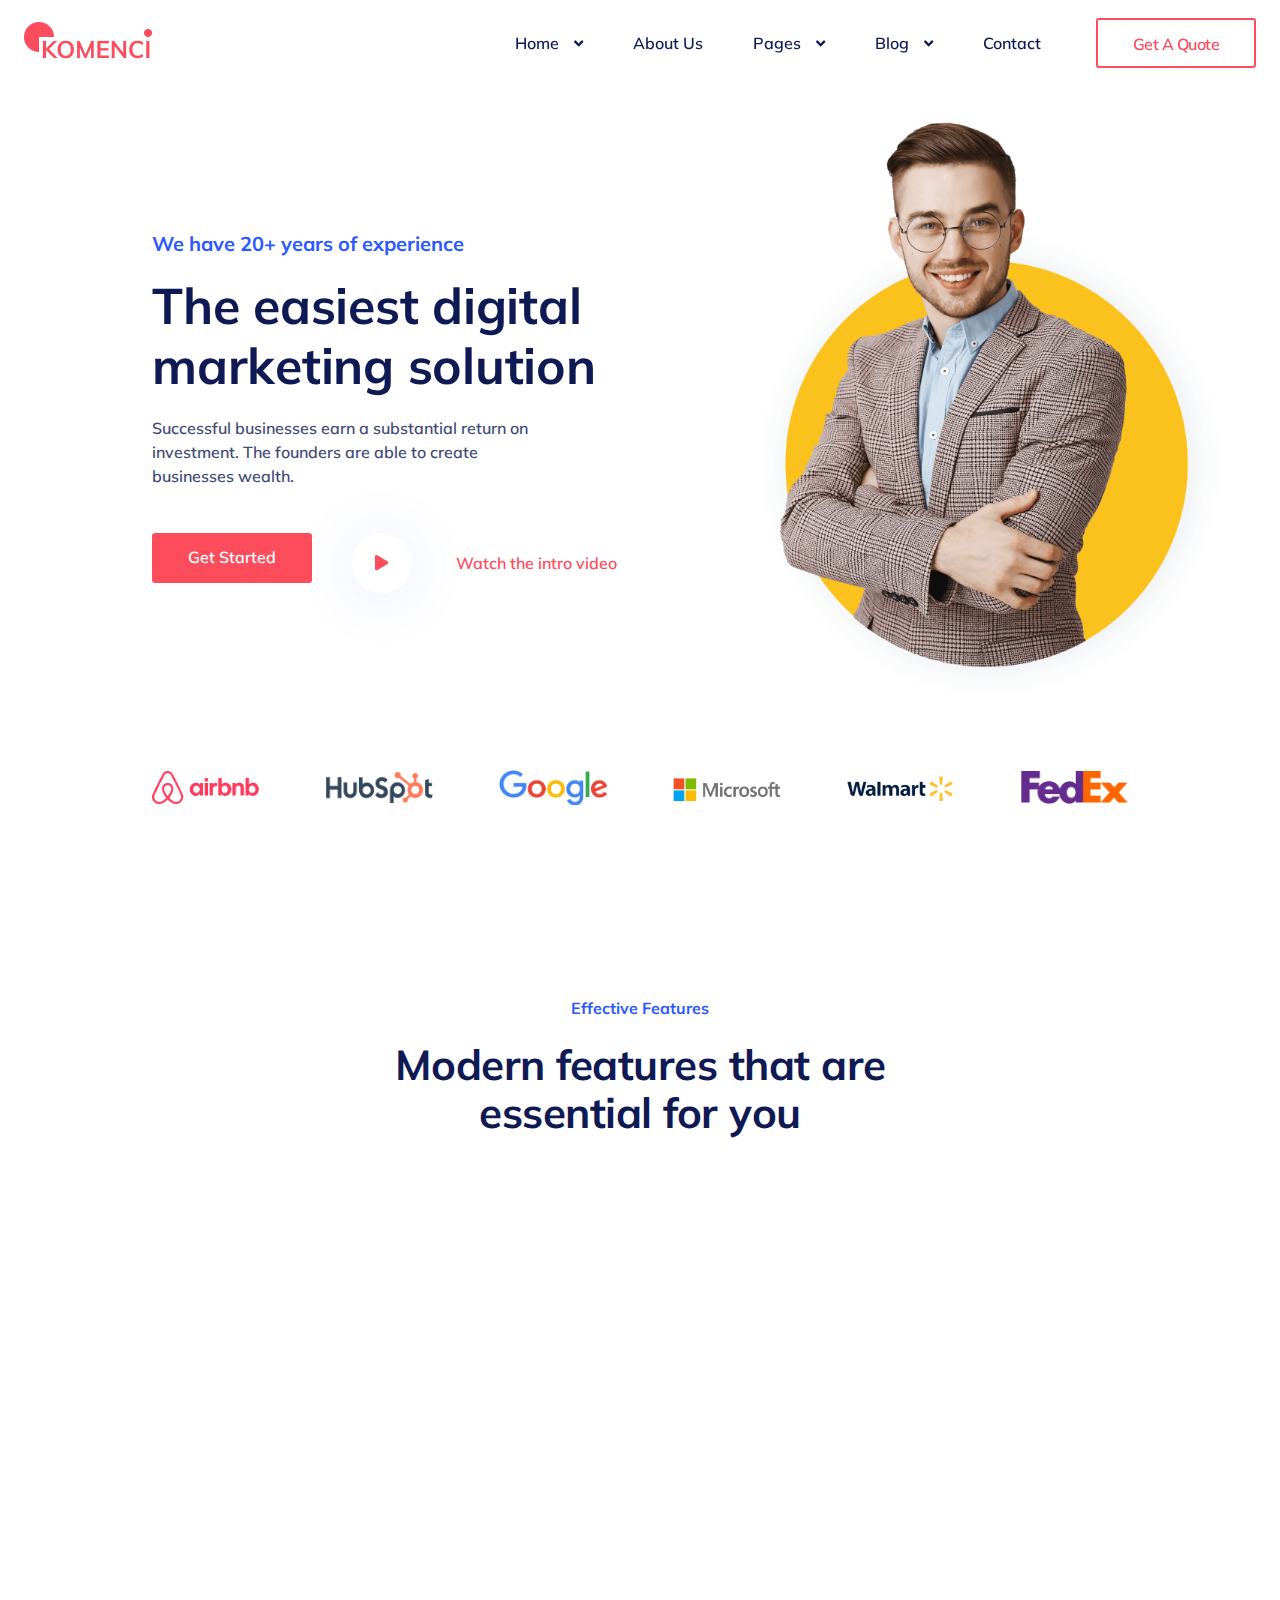
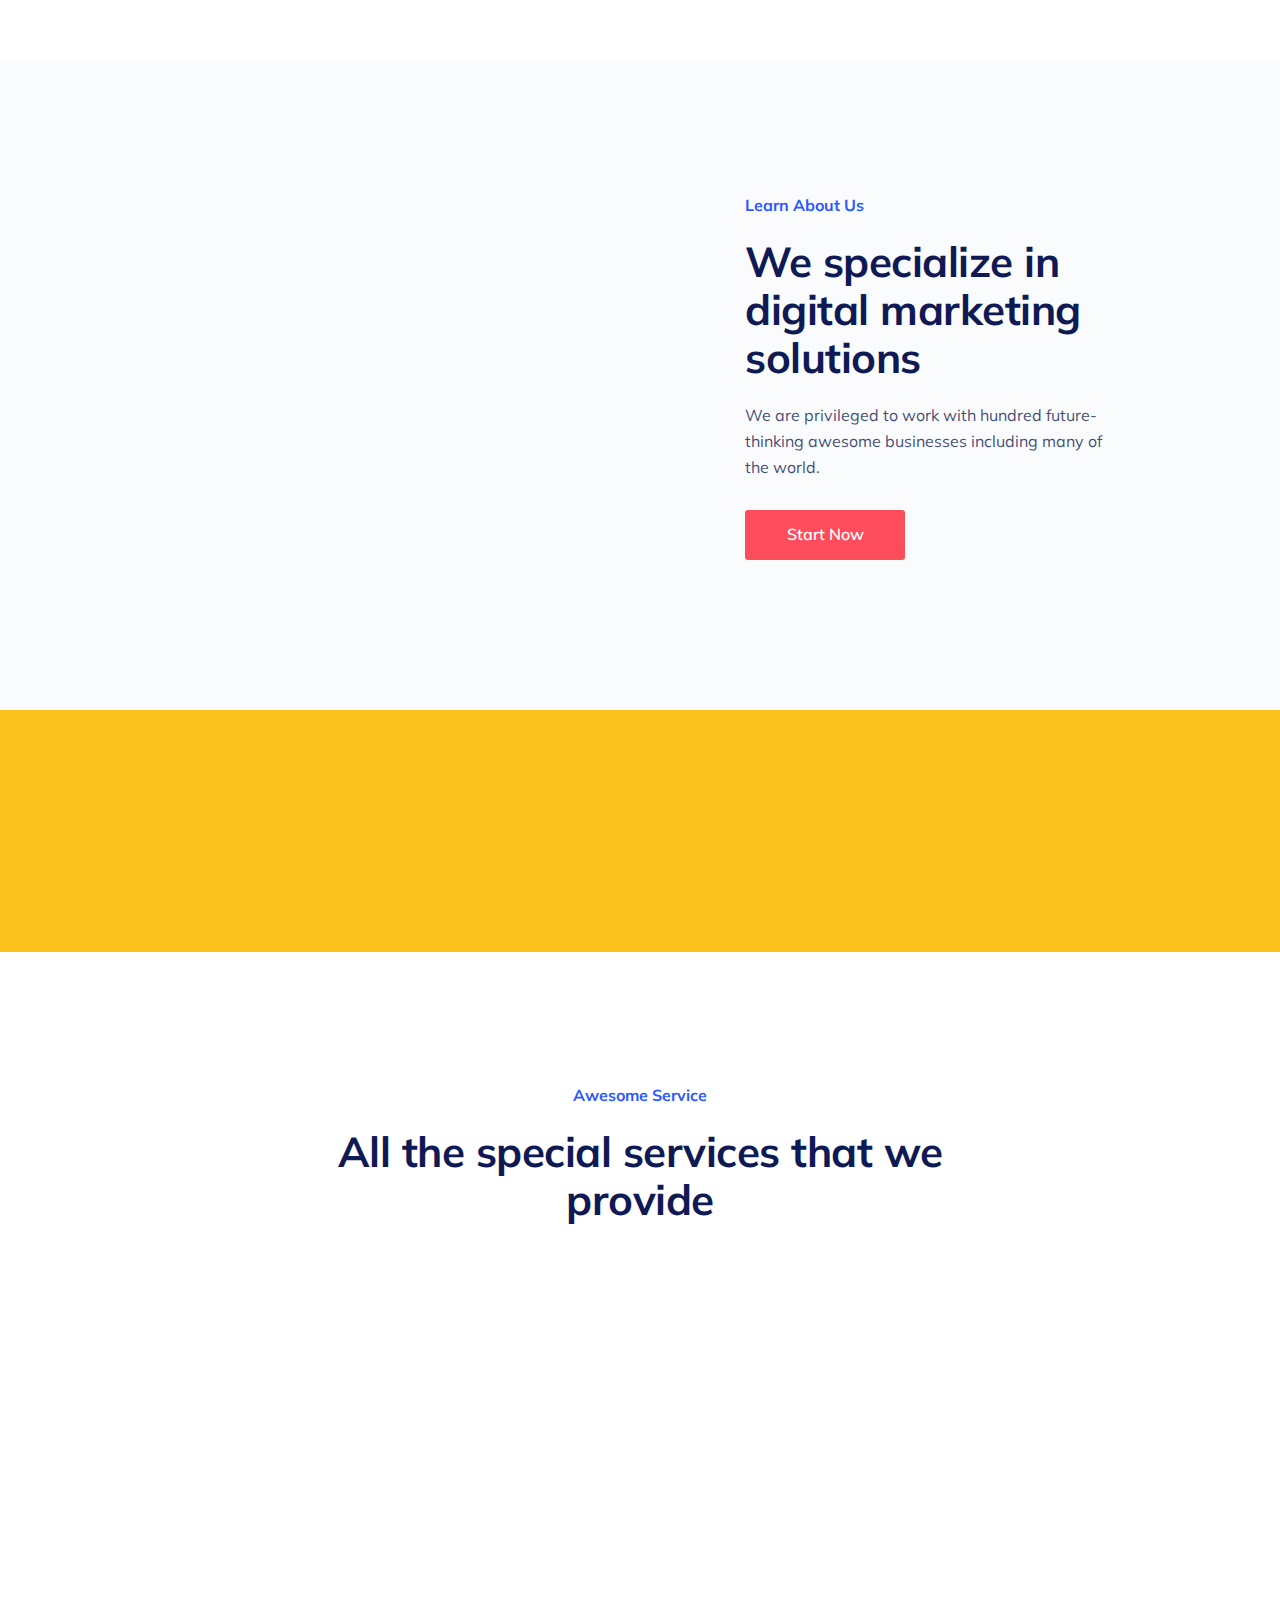
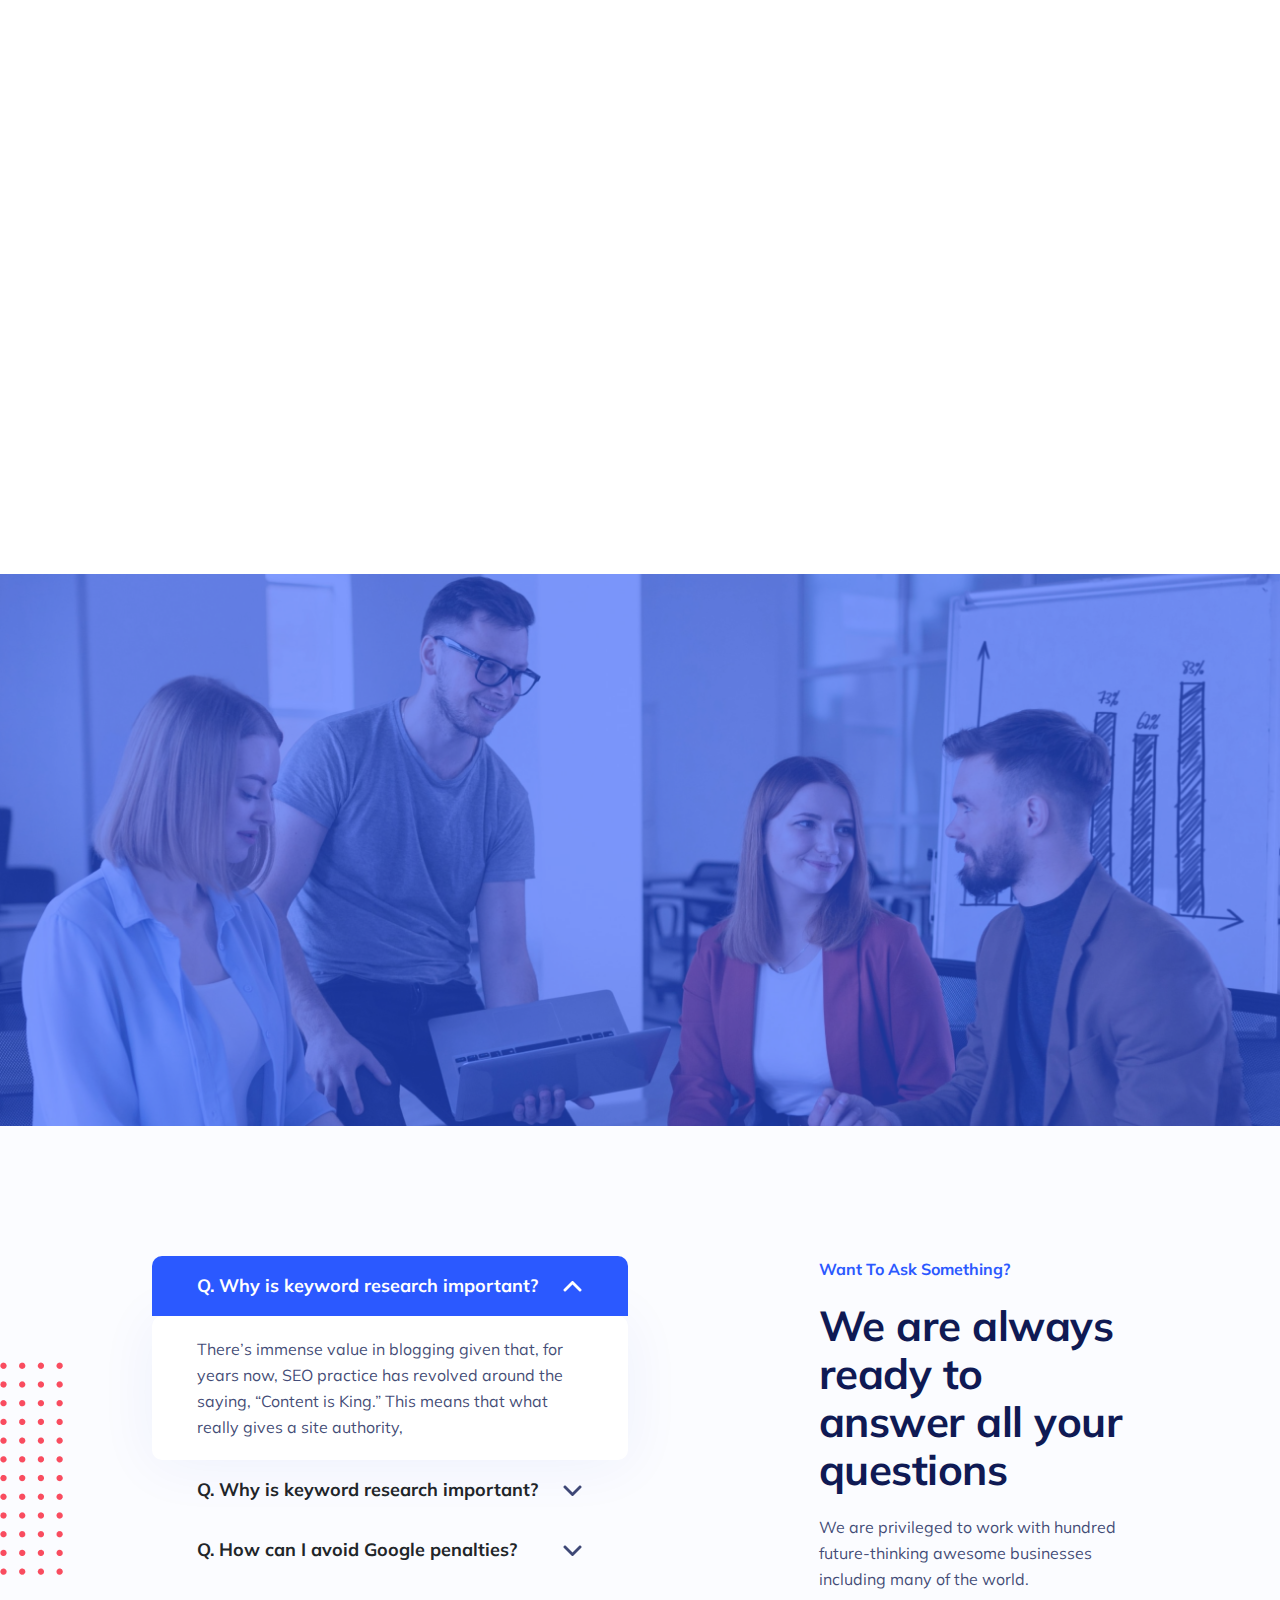
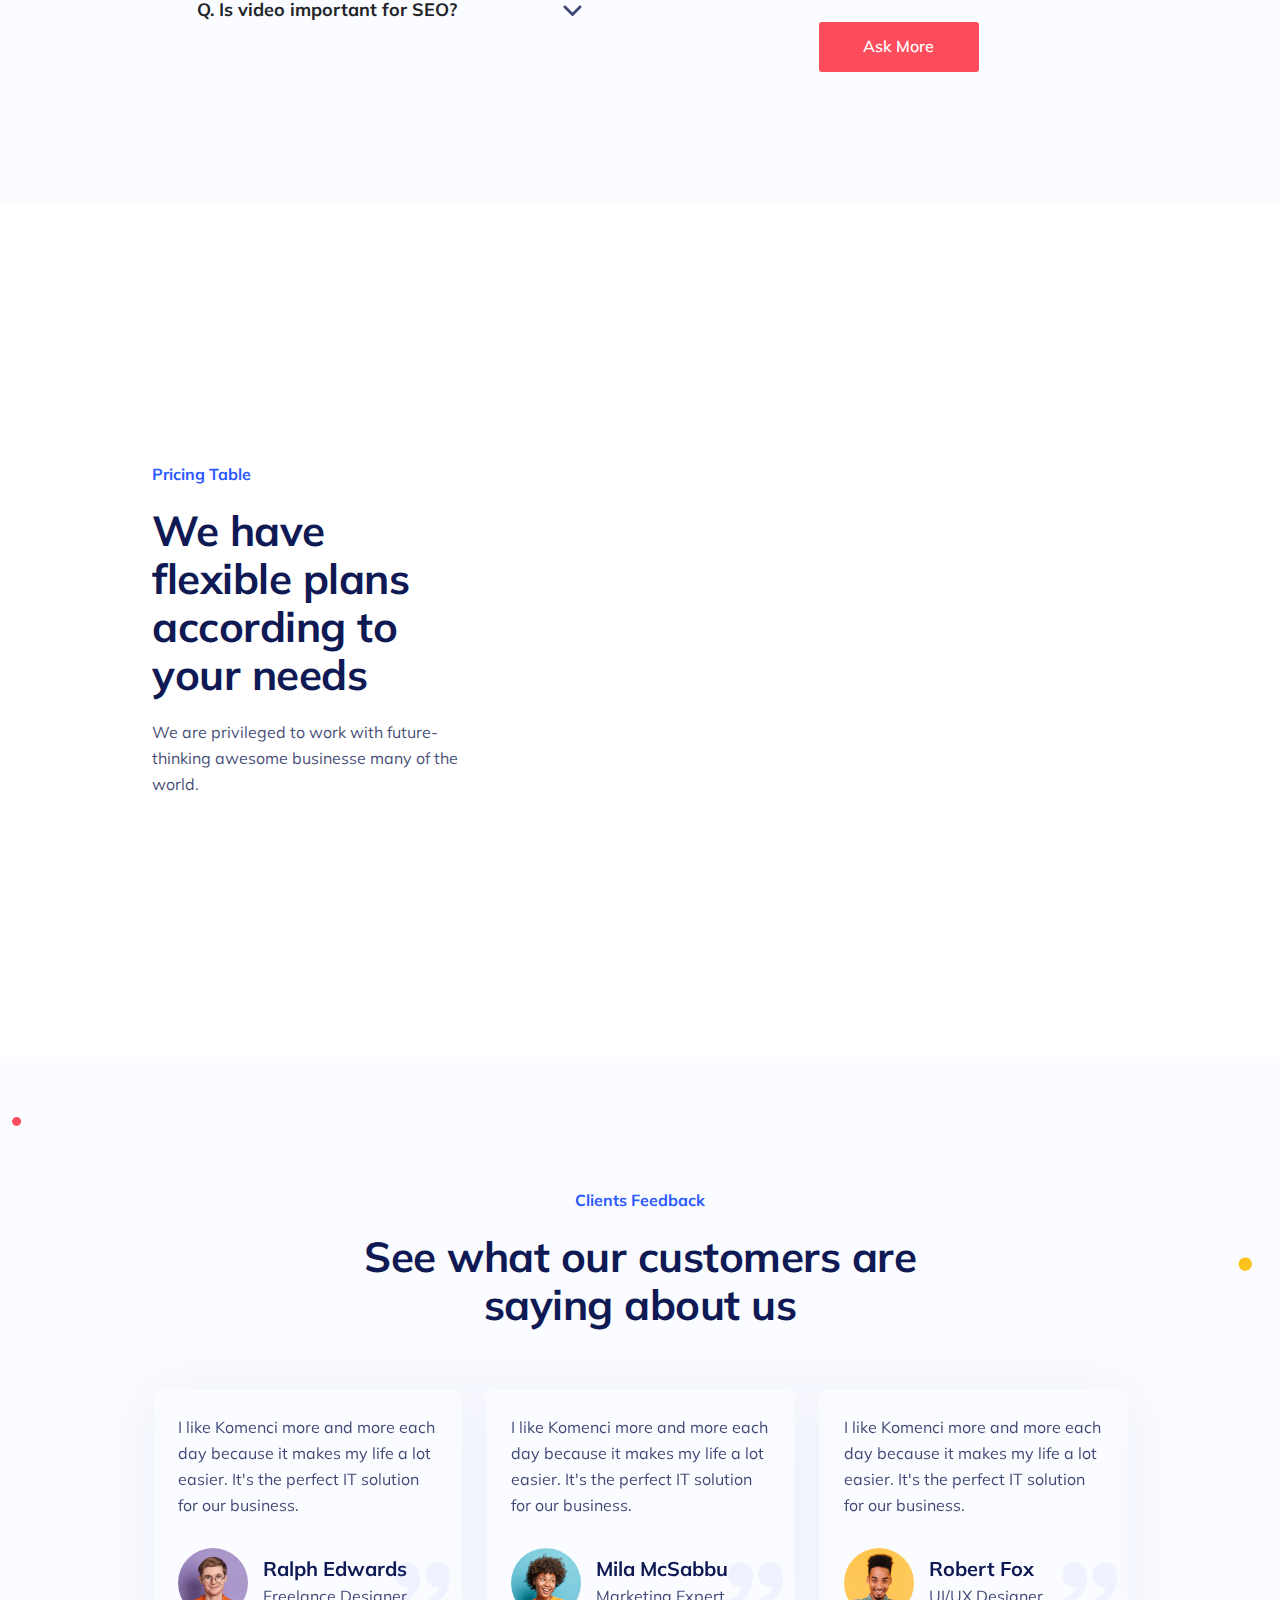
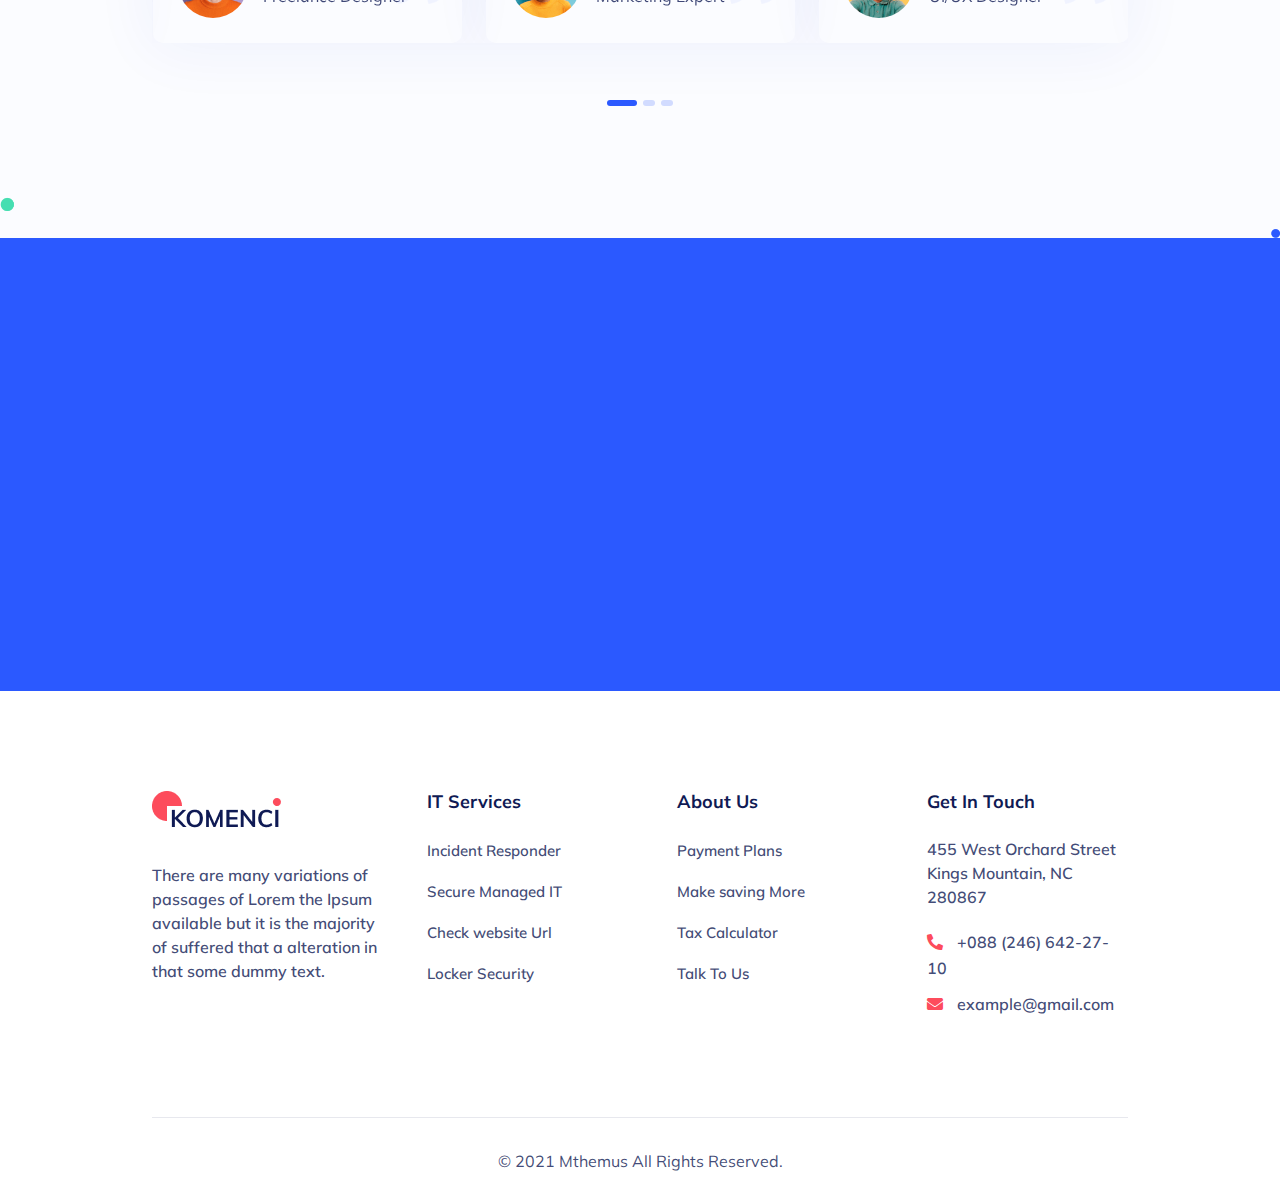
==== index.html @ faea265e "first commit" ====
<!DOCTYPE html>
<!--[if lt IE 7]>      
    <html class="no-js lt-ie9 lt-ie8 lt-ie7"> 
<![endif]-->
<!--[if IE 7]>         
    <html class="no-js lt-ie9 lt-ie8">
<![endif]-->
<!--[if IE 8]>         
    <html class="no-js lt-ie9"> 
<![endif]-->
<!--[if gt IE 8]><!--> 
<html lang="en">
<!--<![endif]-->
	<head>
		<meta charset="utf-8">
		<title>Komenci</title>
		<meta name="viewport" content="width=device-width, initial-scale=1, shrink-to-fit=no">

		<link rel="shortcut icon" href="images/favicon.ico" type="image/x-icon">
		<link rel="icon" href="images/favicon.ico" type="image/x-icon">
		<!--- End favicon-->


		<link rel="stylesheet" type="text/css" href="css/bootstrap.min.css">
		<link rel="stylesheet" type="text/css" href="css/fontawesome.css">
		<link rel="stylesheet" type="text/css" href="css/main.css">
		<link rel="stylesheet" type="text/css" href="css/animate.css">
		<link rel="stylesheet" type="text/css" href="css/magnific-popup.css">
		<link rel="stylesheet" type="text/css" href="css/owl.carousel.min.css">



		<link rel="stylesheet" type="text/css" href="style.css">
		<link rel="stylesheet" type="text/css" href="css/responsive.css">

		<!--End ALL STYLESHEET -->

	</head>

		<body>

			<div id="preloader">
				<img src="images/Preloader_1.gif" alt="">
			</div><!-- End preloader -->

			 <header class="site-header site-header--menu-right comenci-header-section home-header home-three" id="sticky-menu">
				<div class="container-fluid">
					<nav class="navbar site-navbar">
					<!-- Brand Logo-->
						<div class="brand-logo">
							<div class="default-logo">
								<a href="index.html">
									<img src="images/v3/logo.png" alt="" class="light-version-logo">
								</a>
							</div>
							<div class="responsive-logo">
								<a href="index.html">
									<img src="images/logo-white.png" alt="" class="light-version-logo">
								</a>
							</div>
						</div>
						<div class="menu-block-wrapper">
							<div class="menu-overlay"></div>
							<nav class="menu-block" id="append-menu-header">
								<div class="mobile-menu-head">
									<div class="go-back">
										<i class="fa fa-angle-left"></i>
									</div>
									<div class="current-menu-title"></div>
									<div class="mobile-menu-close">&times;</div>
								</div>
								<ul class="site-menu-main color-blue">
									<li class="nav-item nav-item-has-children">
										<a href="#" class="nav-link-item drop-trigger">Home  <i class="fas fa-angle-down"></i></a>
										<ul class="sub-menu" id="submenu-1">
											<li class="sub-menu--item">
												<a href="index.html">digital marketing</a>
											</li>
											<li class="sub-menu--item">
												<a href="home-it-solution.html">it solution</a>
											</li>
										</ul>
									</li>
									<li class="nav-item">
										<a href="about.html" class="nav-link-item">About Us</a>
									</li>
									<li class="nav-item nav-item-has-children">
										<a href="#" class="nav-link-item drop-trigger">Pages <i class="fas fa-angle-down"></i>
										</a>
										<ul class="sub-menu" id="submenu-2">
											<li class="sub-menu--item nav-item-has-children">
												<a href="about.html" data-menu-get="h3" class="drop-trigger">About Us
												</a>
											</li>
											<li class="sub-menu--item nav-item-has-children">
												<a href="#" data-menu-get="h3" class="drop-trigger">Blog<i class="fas fa-angle-down"></i>
												</a>
												<ul class="sub-menu shape-none" id="submenu-3">
													<li class="sub-menu--item">
														<a href="blog-sidebar.html">Blog</a>
													</li>
													<li class="sub-menu--item">
														<a href="single-blog.html">Blog Detalis</a>
													</li>
												</ul>
											</li>
											<li class="sub-menu--item nav-item-has-children">
												<a href="#" data-menu-get="h3" class="drop-trigger">Service<i class="fas fa-angle-down"></i>
												</a>
												<ul class="sub-menu shape-none" id="submenu-4">
													<li class="sub-menu--item">
														<a href="service.html">service</a>
													</li>
													<li class="sub-menu--item">
														<a href="single-service.html">service Detalis</a>
													</li>
												</ul>
											</li>
											<li class="sub-menu--item nav-item-has-children">
												<a href="#" data-menu-get="h3" class="drop-trigger">Portfolio<i class="fas fa-angle-down"></i>
												</a>
												<ul class="sub-menu shape-none" id="submenu-5">
													<li class="sub-menu--item">
														<a href="portfolio1.html">Portfolio</a>
													</li>
													<li class="sub-menu--item">
														<a href="single-portfolio.html">Portfolio detalis</a>
													</li>
												</ul>
											</li>
											<li class="sub-menu--item nav-item-has-children">
												<a href="#" data-menu-get="h3" class="drop-trigger">Careers<i class="fas fa-angle-down"></i>
												</a>
												<ul class="sub-menu shape-none" id="submenu-6">
													<li class="sub-menu--item">
														<a href="careers.html">Careers</a>
													</li>
													<li class="sub-menu--item">
														<a href="single-career.html">Careers Detalis</a>
													</li>
												</ul>
											</li>
										</ul>
									</li>
									<li class="nav-item nav-item-has-children">
										<a href="#" class="nav-link-item drop-trigger">Blog <i class="fas fa-angle-down"></i></a>
										<ul class="sub-menu" id="submenu-7">
											<li class="sub-menu--item">
												<a href="blog-sidebar.html">blog</a>
											</li>
											<li class="sub-menu--item">
												<a href="single-blog.html">blog detalis</a>
											</li>
										</ul>
									</li>
									<li class="nav-item">
										<a href="contact.html" class="nav-link-item">Contact</a>
									</li>
								</ul>
							</nav>
						</div>
						<div class="header-btn header-btn-l1 ms-auto d-none d-xs-inline-flex">
							<a class="btn btn log-in-btn btn-style-02 focus-reset red-btn border-btn" href="#">
								Get A Quote
							</a>
						</div>
						<!-- mobile menu trigger -->
						<div class="mobile-menu-trigger color-blue">
							<span></span>
						</div>
						<!--/.Mobile Menu Hamburger Ends-->
					</nav>
				</div>
			</header><!--End comenci-header-section -->

			<div class="comenci-hero-section comenci-hero-section3">
				<div class="container">
					<div class="row">
						<div class="col-lg-6 d-flex align-items-center order-lg-1 order-sm-2">
							<div class="comenci-hero-content comenci-hero-content3">
								<h3 class="wow fadeInUpX" data-wow-delay="0s">We have 20+ years of experience</h3>
								<h1 class="wow fadeInUpX" data-wow-delay="0.25s">The easiest digital marketing solution</h1>
								<p class="wow fadeInUpX" data-wow-delay="0.50s">Successful businesses earn a substantial return on investment. The founders are able to create businesses wealth.</p>
								<div class="comenci-hero-button comenci-hero-button3 wow fadeInUpX" data-wow-delay="0.50s">
									<a class="comenci-default-btn" href="pricing.html">Get Started</a>
									<a class="comenci-youtube-popup hero-popup" href="https://www.youtube.com/watch?v=Vx2aLNgGoAE">
										<img src="images/play-button.png" alt="">
										 <div class="waves wave-1"></div>
								        <div class="waves wave-2"></div>
								        <div class="waves wave-3"></div>
								        <p>Watch the intro video</p>
									</a>
								</div>
							</div>
						</div>
						<div class="col-lg-6 order-lg-2 order-sm-1">
							<div class="hero-thumb wow fadeInUpX" data-wow-delay="0.25s">
								<img src="images/v3/Image.png" alt="">
							</div>
						</div>
					</div>
				</div>
			</div><!--End comenci-header-section -->

			<div class="comenci-logo-section">
				<div class="container">
					<div class="comenci-logo-wrap">
						<div class="comenci-logo-item">
							<img src="images/v3/logo1.png" alt="">
						</div>
						<div class="comenci-logo-item">
							<img src="images/v3/logo2.png" alt="">
						</div>
						<div class="comenci-logo-item">
							<img src="images/v3/logo3.png" alt="">
						</div>
						<div class="comenci-logo-item">
							<img src="images/v3/logo4.png" alt="">
						</div>
						<div class="comenci-logo-item">
							<img src="images/v3/logo5.png" alt="">
						</div>
						<div class="comenci-logo-item">
							<img src="images/v3/logo6.png" alt="">
						</div>
					</div>
				</div>
			</div><!--End comenci-logo-section -->

			<div class="comenci-service-section home-three padding-less-bottom">
				<div class="container">
					<div class="comenci-section-title">
						<div class="comenci-default-content color-blue">
							<span>Effective Features</span>
							<h2>Modern features that are essential for you</h2>
						</div>
					</div>
					<div class="row">
						<div class="col-lg-3 col-md-6 col-sm-6">
							<div class="comenci-service-wrap comenci-service-wrap2 wow fadeInUpX" data-wow-delay="0s">
								<div class="comenci-service-icon color1">
									<img src="images/v3/icon1.png" alt="">
								</div>
								<div class="comenci-service-data">
									<h3>Marketing Analysis</h3>
									<p>Most of the retailers and work together espond quickly to the consumers needs.</p>
								</div>
							</div>
						</div>
						<div class="col-lg-3 col-md-6 col-sm-6">
							<div class="comenci-service-wrap comenci-service-wrap2 wow fadeInUpX" data-wow-delay="0.25s">
								<div class="comenci-service-icon color2">
									<img src="images/v3/icon2.png" alt="">
								</div>
								<div class="comenci-service-data">
									<h3>Website Optimization</h3>
									<p>Most of the retailers and work together espond quickly to the consumers needs.</p>
								</div>
							</div>
						</div>
						<div class="col-lg-3 col-md-6 col-sm-6">
							<div class="comenci-service-wrap comenci-service-wrap2 wow fadeInUpX" data-wow-delay="0.5s">
								<div class="comenci-service-icon color3">
									<img src="images/v3/icon3.png" alt="">
								</div>
								<div class="comenci-service-data">
									<h3>Email Marketing</h3>
									<p>Most of the retailers and work together espond quickly to the consumers needs.</p>
								</div>
							</div>
						</div>
						<div class="col-lg-3 col-md-6 col-sm-6">
							<div class="comenci-service-wrap comenci-service-wrap2 wow fadeInUpX" data-wow-delay="0.75s">
								<div class="comenci-service-icon color4">
									<img src="images/v3/icon4.png" alt="">
								</div>
								<div class="comenci-service-data">
									<h3>One Page SEO</h3>
									<p>Most of the retailers and work together espond quickly to the consumers needs.</p>
								</div>
							</div>
						</div>
					</div>
				</div>
			</div><!--End comenci-service-section -->

			<div class="comenci-about-section home-three">
				<div class="container">
					<div class="row">
						<div class="col-lg-6">
							<div class="comenci-about-thumb wow fadeInUpX" data-wow-delay="0s">
								<img src="images/v3/image.jpg" alt="">
								<div class="comenci-about-thumb2 wow fadeInUpX" data-wow-delay="0.25s">
									<img src="images/v3/card.jpg" alt="">
								</div>
								<div class="dot-shape">
									<img src="images/v3/dots.png" alt="">
								</div>
							</div>
						</div>
						<div class="col-lg-5 offset-lg-1">
							<div class="comenci-default-content color-blue m_l">
								<span>Learn About Us</span>
								<h2>We specialize in digital marketing solutions</h2>
								<p>We are privileged to work with hundred future-thinking awesome businesses including many of the world.</p>
								<a class="comenci-default-btn" href="pricing.html">Start Now</a>
							</div>
						</div>
					</div>
				</div>
			</div><!--End comenci-about-section -->

			<div class="comenci-counter-section home-three">
				<div id="comenci-counter"></div>
				<div class="container">
					<div class="comenci-counter-wrap">
						<div class="comenci-single-counter wow fadeInUpX" data-wow-delay="0s">
							<div class="comenci-counter-icon">
								<img src="images/v3/counter1.png" alt="">
							</div>
							<div class="counter-data">
								<h2 class="comenci-counter-number"><span data-percentage="160" class="comenci-counter"></span>+</h2>
								<p>Active Clients</p>
							</div>
						</div>
						<div class="comenci-single-counter wow fadeInUpX" data-wow-delay="0.25s">
							<div class="comenci-counter-icon">
								<img src="images/v3/counter2.png" alt="">
							</div>
							<div class="counter-data">
								<h2 class="comenci-counter-number"><span data-percentage="25" class="comenci-counter"></span>K</h2>
								<p>Complete Project</p>
							</div>
						</div>
						<div class="comenci-single-counter wow fadeInUpX" data-wow-delay="0.5s">
							<div class="comenci-counter-icon">
								<img src="images/v3/counter3.png" alt="">
							</div>
							<div class="counter-data">
								<h2 class="comenci-counter-number"><span data-percentage="68" class="comenci-counter"></span>K</h2>
								<p>Client Ratting</p>
							</div>
						</div>
						<div class="comenci-single-counter wow fadeInUpX" data-wow-delay="0.75s">
							<div class="comenci-counter-icon">
								<img src="images/v3/counter4.png" alt="">
							</div>
							<div class="counter-data">
								<h2 class="comenci-counter-number"><span data-percentage="24" class="comenci-counter"></span>/7</h2>
								<p>Customer Support</p>
							</div>
						</div>
					</div>
				</div>
			</div><!--End comenci-counter-section -->


			<div class="comenci-service-section home-three padding-less-bottom">
				<div class="container">
					<div class="comenci-section-title">
						<div class="comenci-default-content color-blue">
							<span>Awesome Service</span>
							<h2>All the special services that we provide</h2>
						</div>
					</div>
					<div class="row">
						<div class="col-lg-4 col-md-6 col-sm-6">
							<div class="comenci-service-wrap comenci-service-wrap2 wow fadeInUpX" data-wow-delay="0s">
								<div class="comenci-service-icon color1">
									<img src="images/v3/icon5.png" alt="">
								</div>
								<div class="comenci-service-data">
									<h3>Social Media Marketing</h3>
									<p>Social media marketing is a form of internet marketing that involves creating and sharing content on social media.</p>
									<a class="icon-btn" href="single-service.html">Discover Now <i class="fas fa-angle-right"></i></a>
								</div>
							</div>
						</div>
						<div class="col-lg-4 col-md-6 col-sm-6">
							<div class="comenci-service-wrap comenci-service-wrap2 wow fadeInUpX" data-wow-delay="0.20s">
								<div class="comenci-service-icon color2">
									<img src="images/v3/icon6.png" alt="">
								</div>
								<div class="comenci-service-data">
									<h3>Competitor Research</h3>
									<p>Social media marketing is a form of internet marketing that involves creating and sharing content on social media.</p>
									<a class="icon-btn" href="single-service.html">Discover Now <i class="fas fa-angle-right"></i></a>
								</div>
							</div>
						</div>
						<div class="col-lg-4 col-md-6 col-sm-6">
							<div class="comenci-service-wrap comenci-service-wrap2 wow fadeInUpX" data-wow-delay="0.40s">
								<div class="comenci-service-icon color3">
									<img src="images/v3/icon7.png" alt="">
								</div>
								<div class="comenci-service-data">
									<h3>Content Marketing</h3>
									<p>Social media marketing is a form of internet marketing that involves creating and sharing content on social media.</p>
									<a class="icon-btn" href="single-service.html">Discover Now <i class="fas fa-angle-right"></i></a>
								</div>
							</div>
						</div>
						<div class="col-lg-4 col-md-6 col-sm-6">
							<div class="comenci-service-wrap comenci-service-wrap2 wow fadeInUpX" data-wow-delay="0.60s">
								<div class="comenci-service-icon color4">
									<img src="images/v3/icon8.png" alt="">
								</div>
								<div class="comenci-service-data">
									<h3>Creative Content</h3>
									<p>Social media marketing is a form of internet marketing that involves creating and sharing content on social media.</p>
									<a class="icon-btn" href="single-service.html">Discover Now <i class="fas fa-angle-right"></i></a>
								</div>
							</div>
						</div>
						<div class="col-lg-4 col-md-6 col-sm-6">
							<div class="comenci-service-wrap comenci-service-wrap2 wow fadeInUpX" data-wow-delay="0.80s">
								<div class="comenci-service-icon color5">
									<img src="images/v3/icon9.png" alt="">
								</div>
								<div class="comenci-service-data">
									<h3>Expense Reporting</h3>
									<p>Social media marketing is a form of internet marketing that involves creating and sharing content on social media.</p>
									<a class="icon-btn" href="single-service.html">Discover Now <i class="fas fa-angle-right"></i></a>
								</div>
							</div>
						</div>
						<div class="col-lg-4 col-md-6 col-sm-6">
							<div class="comenci-service-wrap comenci-service-wrap2 wow fadeInUpX" data-wow-delay="1s">
								<div class="comenci-service-icon color6">
									<img src="images/v3/icon10.png" alt="">
								</div>
								<div class="comenci-service-data">
									<h3>Marketing & Advertising</h3>
									<p>Social media marketing is a form of internet marketing that involves creating and sharing content on social media.</p>
									<a class="icon-btn" href="single-service.html">Discover Now <i class="fas fa-angle-right"></i></a>
								</div>
							</div>
						</div>
					</div>
				</div>
			</div><!--End comenci-service-section -->

			<div class="comenci-video-section home-three" style="background-image: url(images/v3/video-bg.jpg);">
				<div class="container">
					<div class="comenci-video-content wow fadeInUpX" data-wow-delay="0.25s">
						<p>Video Presentation</p>
						<h2>You can learn more about us by watching the video</h2>
						<a class="comenci-youtube-popup hero-popup" href="https://www.youtube.com/watch?v=Vx2aLNgGoAE">
							<img src="images/v3/play-button.png" alt="">
							 <div class="waves wave-1"></div>
					        <div class="waves wave-2"></div>
					        <div class="waves wave-3"></div>
						</a>
					</div>
				</div>
			</div><!--End comenci-video-section -->

			<div class="comenci-accordion-section section-padding">
				<div class="container">
					<div class="row">
						<div class="col-xl-6 col-lg-6 order-lg-1 order-sm-2">
							<div class="comenci-accordion-wrap">
								<div class="accordion" id="accordionExample">
									<div class="accordion-item">
										<h2 class="accordion-header" id="headingOne">
											<button class="accordion-button" type="button" data-bs-toggle="collapse" data-bs-target="#collapseOne" aria-expanded="true" aria-controls="collapseOne">
											Q. Why is keyword research important?
										</button>
										</h2>
										<div id="collapseOne" class="accordion-collapse collapse show" aria-labelledby="headingOne" data-bs-parent="#accordionExample">
											<div class="accordion-body">
												<p>There’s immense value in blogging given that, for years now, SEO practice has revolved around the saying, “Content is King.” This means that what really gives a site authority,</p>
											</div>
										</div>
									</div>
									<div class="accordion-item">
										<h2 class="accordion-header" id="headingTwo">
											<button class="accordion-button collapsed" type="button" data-bs-toggle="collapse" data-bs-target="#collapseTwo" aria-expanded="false" aria-controls="collapseTwo">
											Q. Why is keyword research important?
											</button>
										</h2>
										<div id="collapseTwo" class="accordion-collapse collapse" aria-labelledby="headingTwo" data-bs-parent="#accordionExample">
											<div class="accordion-body">
												<p>There’s immense value in blogging given that, for years now, SEO practice has revolved around the saying, “Content is King.” This means that what really gives a site authority,</p>
											</div>
										</div>
									</div>
									<div class="accordion-item">
										<h2 class="accordion-header" id="headingThree">
											<button class="accordion-button collapsed" type="button" data-bs-toggle="collapse" data-bs-target="#collapseThree" aria-expanded="false" aria-controls="collapseThree">
											Q. How can I avoid Google penalties?
											</button>
										</h2>
										<div id="collapseThree" class="accordion-collapse collapse" aria-labelledby="headingThree" data-bs-parent="#accordionExample">
											<div class="accordion-body">
												<p>There’s immense value in blogging given that, for years now, SEO practice has revolved around the saying, “Content is King.” This means that what really gives a site authority,</p>
											</div>
										</div>
									</div>
									<div class="accordion-item">
										<h2 class="accordion-header" id="headingFour">
											<button class="accordion-button collapsed" type="button" data-bs-toggle="collapse" data-bs-target="#collapseFour" aria-expanded="false" aria-controls="collapseFour">
											Q. Is video important for SEO?
											</button>
										</h2>
										<div id="collapseFour" class="accordion-collapse collapse" aria-labelledby="headingFour" data-bs-parent="#accordionExample">
											<div class="accordion-body">
												<p>There’s immense value in blogging given that, for years now, SEO practice has revolved around the saying, “Content is King.” This means that what really gives a site authority,</p>
											</div>
										</div>
									</div>
								</div>
							</div>
						</div>
						<div class="col-xl-4 offset-xl-2 col-lg-5 offset-lg-1 order-lg-2 order-sm-1">
							<div class="comenci-default-content color-blue m_0">
								<span>Want To Ask Something?</span>
								<h2>We are always ready to answer all your questions</h2>
								<p>We are privileged to work with hundred future-thinking awesome businesses including many of the world.</p>
								<a class="comenci-default-btn" href="contact.html">Ask More</a>
							</div>
						</div>
					</div>
				</div>
				<div class="comenci-dots3">
					<img src="images/v2/dots3.png" alt="">
				</div>
			</div><!--End comenci-accordion-section -->

			<div class="comenci-pricing-section section-padding home-three">
				<div class="container">
					<div class="row">
						<div class="col-xl-4 d-flex align-items-center">
							<div class="comenci-default-content color-blue m_0">
								<span>Pricing Table</span>
								<h2>We have flexible plans according to your needs</h2>
								<p>We are privileged to work with future-thinking awesome businesse many of the world.</p>
							</div>
						</div>
						<div class="col-xl-4 col-lg-6 col-md-6">
							<div class="comenci-pricing-wrap wow fadeInUpX" data-wow-delay="0.25s">
								<div class="comenci-pricing-header color1">
									<h3>Premium</h3>
								</div>
								<div class="comenci-pricing-price">
									<h2><span>$</span>230.0</h2>
									<h5>Per Month</h5>
								</div>
								<div class="comenci-pricing-body">
									<ul>
										<li><i class="fas fa-check-circle"></i> 800 GB Disk Space</li>
										<li><i class="fas fa-check-circle"></i> Unlimited Support</li>
										<li><i class="fas fa-check-circle"></i> Full Statistics</li>
										<li><i class="fas fa-check-circle"></i> Order Notifications</li>
										<li><i class="fas fa-check-circle"></i> Free Installment</li>
									</ul>
								</div>
								<div class="comenci-pricing-footer">
									<a class="comenci-default-btn border-btn red-border active" href="contact.html">Buy Now</a>
								</div>
							</div>
						</div>
						<div class="col-xl-4 col-lg-6 col-md-6">
							<div class="comenci-pricing-wrap wow fadeInUpX" data-wow-delay="0.5s">
								<div class="comenci-pricing-header color2">
									<h3>Basic</h3>
								</div>
								<div class="comenci-pricing-price">
									<h2><span>$</span>45.00</h2>
									<h5>Per Month</h5>
								</div>
								<div class="comenci-pricing-body">
									<ul>
										<li><i class="fas fa-check-circle"></i> 500 GB Disk Space</li>
										<li><i class="fas fa-check-circle"></i> 5 Year Support</li>
										<li><i class="fas fa-check-circle"></i> Basic Statistics</li>
										<li class="cross-icon"><i class="fas fa-times-circle"></i> Order Notifications</li>
										<li class="cross-icon"><i class="fas fa-times-circle"></i> Free Installment</li>
									</ul>
								</div>
								<div class="comenci-pricing-footer">
									<a class="comenci-default-btn border-btn red-border" href="contact.html">Buy Now</a>
								</div>
							</div>
						</div>
					</div>
				</div>
			</div><!--End comenci-pricing-section -->

			<div class="comenci-testimonial-section home-three comenci-testimonial-section2" style="background-image: url(images/v3/shapes.png);">
				<div class="container">
					<div class="comenci-section-title">
						<div class="comenci-default-content color-blue">
							<span>Clients Feedback</span>
							<h2>See what our customers are saying about us</h2>
						</div>
					</div>
					<div class="comenci-testimonial-wrap">
						<div class="comenci-testimonial-slider3 owl-carousel">
							<div class="comenci-testimonial-item">
								<p>I like Komenci more and more each day because it makes my life a lot easier. It's the perfect IT solution for our business.</p>
								<div class="comenci-testimonial-header">
									<div class="comenci-testimonial-thumb">
										<img src="images/testimionial1.png" alt="">
									</div>
									<div class="comenci-testimonial-data">
										<h3>Ralph Edwards</h3>
										<p>Freelance Designer</p>
									</div>
									<div class="comenci-testimonial-quote">
										<img src="images/v3/quote.png" alt="">
									</div>
								</div>
							</div>
							<div class="comenci-testimonial-item">
								<p>I like Komenci more and more each day because it makes my life a lot easier. It's the perfect IT solution for our business.</p>
								<div class="comenci-testimonial-header">
									<div class="comenci-testimonial-thumb">
										<img src="images/testimonial2.png" alt="">
									</div>
									<div class="comenci-testimonial-data">
										<h3>Mila McSabbu</h3>
										<p>Marketing Expert</p>
									</div>
									<div class="comenci-testimonial-quote">
										<img src="images/v3/quote.png" alt="">
									</div>
								</div>
							</div>
							<div class="comenci-testimonial-item">
								<p>I like Komenci more and more each day because it makes my life a lot easier. It's the perfect IT solution for our business.</p>
								<div class="comenci-testimonial-header">
									<div class="comenci-testimonial-thumb">
										<img src="images/testimonial3.png" alt="">
									</div>
									<div class="comenci-testimonial-data">
										<h3>Robert Fox</h3>
										<p>UI/UX Designer</p>
									</div>
									<div class="comenci-testimonial-quote">
										<img src="images/v3/quote.png" alt="">
									</div>
								</div>
							</div>
							<div class="comenci-testimonial-item">
								<p>I like Komenci more and more each day because it makes my life a lot easier. It's the perfect IT solution for our business.</p>
								<div class="comenci-testimonial-header">
									<div class="comenci-testimonial-thumb">
										<img src="images/testimionial1.png" alt="">
									</div>
									<div class="comenci-testimonial-data">
										<h3>Ralph Edwards</h3>
										<p>Freelance Designer</p>
									</div>
									<div class="comenci-testimonial-quote">
										<img src="images/v3/quote.png" alt="">
									</div>
								</div>
							</div>
							<div class="comenci-testimonial-item">
								<p>I like Komenci more and more each day because it makes my life a lot easier. It's the perfect IT solution for our business.</p>
								<div class="comenci-testimonial-header">
									<div class="comenci-testimonial-thumb">
										<img src="images/testimonial2.png" alt="">
									</div>
									<div class="comenci-testimonial-data">
										<h3>Mila McSabbu</h3>
										<p>Marketing Expert</p>
									</div>
									<div class="comenci-testimonial-quote">
										<img src="images/v3/quote.png" alt="">
									</div>
								</div>
							</div>
							<div class="comenci-testimonial-item">
								<p>I like Komenci more and more each day because it makes my life a lot easier. It's the perfect IT solution for our business.</p>
								<div class="comenci-testimonial-header">
									<div class="comenci-testimonial-thumb">
										<img src="images/testimonial3.png" alt="">
									</div>
									<div class="comenci-testimonial-data">
										<h3>Robert Fox</h3>
										<p>UI/UX Designer</p>
									</div>
									<div class="comenci-testimonial-quote">
										<img src="images/v3/quote.png" alt="">
									</div>
								</div>
							</div>
							<div class="comenci-testimonial-item">
								<p>I like Komenci more and more each day because it makes my life a lot easier. It's the perfect IT solution for our business.</p>
								<div class="comenci-testimonial-header">
									<div class="comenci-testimonial-thumb">
										<img src="images/testimionial1.png" alt="">
									</div>
									<div class="comenci-testimonial-data">
										<h3>Ralph Edwards</h3>
										<p>Freelance Designer</p>
									</div>
									<div class="comenci-testimonial-quote">
										<img src="images/v3/quote.png" alt="">
									</div>
								</div>
							</div>
							<div class="comenci-testimonial-item">
								<p>I like Komenci more and more each day because it makes my life a lot easier. It's the perfect IT solution for our business.</p>
								<div class="comenci-testimonial-header">
									<div class="comenci-testimonial-thumb">
										<img src="images/testimonial2.png" alt="">
									</div>
									<div class="comenci-testimonial-data">
										<h3>Mila McSabbu</h3>
										<p>Marketing Expert</p>
									</div>
									<div class="comenci-testimonial-quote">
										<img src="images/v3/quote.png" alt="">
									</div>
								</div>
							</div>
							<div class="comenci-testimonial-item">
								<p>I like Komenci more and more each day because it makes my life a lot easier. It's the perfect IT solution for our business.</p>
								<div class="comenci-testimonial-header">
									<div class="comenci-testimonial-thumb">
										<img src="images/testimonial3.png" alt="">
									</div>
									<div class="comenci-testimonial-data">
										<h3>Robert Fox</h3>
										<p>UI/UX Designer</p>
									</div>
									<div class="comenci-testimonial-quote">
										<img src="images/v3/quote.png" alt="">
									</div>
								</div>
							</div>
						</div>
					</div>
				</div>
			</div><!--End comenci-pricing-section -->

			<div class="comenci-cta-section">
				<div class="container">
					<div class="comenci-cta-content">
						<h2 class="wow fadeInUpX" data-wow-delay="0s">Take your business to next level right now!</h2>
						<p class="wow fadeInUpX" data-wow-delay="0.25s">We are privileged to work with hundred future-thinking<br/> awesome businesses including many of the world.</p>
						<a class="comenci-default-btn wow fadeInUpX" data-wow-delay="0.5s" href="pricing.html">Get Started</a>
					</div>
				</div>
			</div><!--End comenci-cta-section -->


			<footer class="comenci-footer-section footer-home">
				<div class="container">
					<div class="comenci-footer-top">
						<div class="row">
							<div class="col-lg-3">
								<div class="comenci-textarea">
									<img src="images/logo-footer.png" alt="">
									<p>There are many variations of passages of Lorem the Ipsum available but it is the majority of suffered that a alteration in that some dummy text.</p>
								</div>
							</div>
							<div class="col-lg-3 col-md-4">
								<div class="comenci-footer-widget">
									<div class="comenci-footer-title">
										<h4>IT Services</h4>
									</div>
									<div class="comenci-footer-menu">
										<ul>
											<li><a href="">Incident Responder</a></li>
											<li><a href="">Secure Managed IT</a></li>
											<li><a href="">Check website Url</a></li>
											<li><a href="">Locker Security</a></li>
										</ul>
									</div>
								</div>
							</div>
							<div class="col-lg-3 col-md-4">
								<div class="comenci-footer-widget">
									<div class="comenci-footer-title">
										<h4>About Us</h4>
									</div>
									<div class="comenci-footer-menu">
										<ul>
											<li><a href="">Payment Plans</a></li>
											<li><a href="">Make saving More</a></li>
											<li><a href="">Tax Calculator</a></li>
											<li><a href="">Talk To Us</a></li>
										</ul>
									</div>
								</div>
							</div>
							<div class="col-lg-3 col-md-4">
								<div class="comenci-footer-widget">
									<div class="comenci-footer-title">
										<h4>Get In Touch</h4>
										<p>455 West Orchard Street Kings Mountain, NC 280867</p>
									</div>
									<div class="comenci-footer-info">
										<ul>
											<li><a href=""><i class="fas fa-phone-alt"></i> +088 (246) 642-27-10</a></li>
											<li><a href="mailto:someone@yoursite.com"><i class="fas fa-envelope"></i> example@gmail.com</a></li>
										</ul>
									</div>
								</div>
							</div>
						</div>
					</div>
					<div class="comenci-footer-bottom">
						<p>&copy; 2021 Mthemus All Rights Reserved.</p>
					</div>
					
				</div>
			</footer><!--End comenci-footer-section -->





			<script src="js/jquery-3.6.0.min.js"></script>
			<script src="js/plugins/menu/menu.js"></script>
			<script src="js/plugins/wow.min.js"></script>
			<script src="js/plugins/bootstrap.bundle.min.js"></script>
			<script src="js/plugins/skill-bar.js"></script>
			<script src="js/plugins/parallax.min.js"></script>
			<script src="js/plugins/owl.carousel.min.js"></script>
			<script src="js/plugins/jquery.magnific-popup.min.js"></script>


			<script src="js/main.js"></script>

			<!-- End All Js -->
			

	</body>
</html>
---- css/main.css ----
/*Header Css StaRT*/
.site-navbar {
  display: flex;
  position: relative;
  flex-wrap: wrap;
  align-items: center;
  justify-content: space-between;
  padding-top: 0px;
}
.brand-logo, 
.default-logo, 
.responsive-logo {
    max-width: 128px;
    transition: all 0.4s;
    position: relative;
}
@media (min-width: 576px) {
  .site-navbar {
    padding-top: 0px;
  }
}

@media (min-width: 992px) {
  .site-navbar {
    flex-flow: row nowrap;
    justify-content: flex-start;
  }
}

.site-navbar .menu-block-wrapper {
  flex-grow: 1;
  align-items: center;
}

@media (min-width: 992px) {
  .site-navbar .menu-block-wrapper {
    display: flex !important;
    flex-basis: auto;
  }
}

.site-header--absolute {
  position: absolute;
  top: 0;
  left: 0;
  width: 100%;
  z-index: 999;
}

.site-header--sticky:not(.mobile-sticky-enable) {
  position: absolute !important;
  top: 0;
  right: 0;
  width: 100%;
  z-index: 999;
}

@media (min-width: 992px) {
  .site-header--sticky:not(.mobile-sticky-enable) {
    /*position: fixed !important;*/
    transition: .4s;
  }
  .site-header--sticky:not(.mobile-sticky-enable).scrolling {
    transform: translateY(-100%);
    transition: .4s;
  }
  .site-header--sticky:not(.mobile-sticky-enable).reveal-header {
    transform: translateY(0%);
    box-shadow: 0 12px 34px -11px rgba(65, 62, 101, 0.1);
    z-index: 1000;
  }
}

.site-header--sticky.mobile-sticky-enable {
  top: 0;
  right: 0;
  width: 100%;
  z-index: 999;
  position: fixed !important;
  transition: .4s;
}

.site-header--sticky.mobile-sticky-enable.scrolling {
  transform: translateY(-100%);
  transition: .4s;
}

.site-header--sticky.mobile-sticky-enable.reveal-header {
  transform: translateY(0%);
  box-shadow: 0 12px 34px -11px rgba(65, 62, 101, 0.1);
  z-index: 9999;
}

.site-header--menu-center .container {
  position: relative;
}

.site-header--menu-center .menu-block-wrapper {
  position: static;
}

@media (min-width: 992px) {
  .site-header--menu-center .menu-block {
    margin-left: auto;
    margin-right: auto;
  }
}

@media (min-width: 992px) {
  .site-header--menu-left .container-fluid .sub-menu.megamenu {
    left: 0%;
    transform: translateX(0%) translateY(10px);
  }
}

@media (min-width: 992px) {
  .site-header--menu-left .container-fluid .nav-item.has-megamenu:hover > .sub-menu {
    transform: translateX(0%) translateY(-10px);
    left: 0%;
    margin-left: 20px;
  }
}

.site-header--menu-left .menu-block .site-menu-main {
  justify-content: flex-start;
  padding-left: 15px;
}

@media (min-width: 1200px) {
  .site-header--menu-left .menu-block {
    width: 100%;
  }
}

.site-header--menu-right .menu-block-wrapper {
  position: static;
}

.site-header--menu-right .menu-block {
  margin-left: auto;
}

@media (min-width: 992px) {
  .site-header--menu-right > .container-fluid .sub-menu.megamenu {
    left: 100%;
    transform: translateX(-100%) translateY(10px);
  }
}

@media (min-width: 992px) {
  .site-header--menu-right > .container-fluid .nav-item.has-megamenu:hover > .sub-menu {
    transform: translateX(-100%) translateY(-10px);
    left: 100%;
    margin-left: -20px;
  }
}

@media (min-width: 768px) {
  .container-fluid .site-navbar {
    padding-left: 10px;
    padding-right: 10px;
  }
}

@media (min-width: 992px) {
.container-fluid .site-navbar {
    padding-left: 12px;
    padding-right: 12px;
    max-width: 1310px;
    margin: 0 auto;
}
}

@media (min-width: 480px) {
  .header-btns {
    margin-right: 15px;
  }
}

@media (min-width: 992px) {
  .header-btns {
    margin-right: 0;
  }
}

.top-contact-menu-wraper .header-btn {
  order: 3;
}

.top-contact-menu-wraper .mobile-menu-trigger {
  order: 4;
}

@media (min-width: 992px) {
  .top-contact-menu-wraper .nav-link-item {
    color: #fff !important;
  }
  .top-contact-menu-wraper .site-menu-main .nav-link-item {
    padding-top: 19px !important;
    padding-bottom: 19px !important;
  }
  .top-contact-menu-wraper .navbar {
    flex-wrap: wrap;
    padding: 30px 0px 0px 0px;
  }
  .top-contact-menu-wraper .brand-logo {
    min-width: 50%;
    order: 1;
    padding-bottom: 30px;
  }
  .top-contact-menu-wraper .header-btn {
    order: 4;
  }
  .top-contact-menu-wraper .menu-block-wrapper {
    min-width: calc(100% - 256px);
    order: 3;
    background: #1D263A;
    border-radius: 0px 0px 0px 5px;
  }
  .top-contact-menu-wraper .top-contact-block {
    order: 2;
    min-width: 50%;
    display: flex !important;
    justify-content: flex-end;
    padding-bottom: 8px;
  }
  .top-contact-menu-wraper .menu-block {
    margin-left: initial;
  }
}

.top-contact-block ul {
  display: flex;
  align-items: center;
}

.top-contact-block ul li {
  display: inline-flex;
  align-items: center;
}

.top-contact-block span {
  height: 30px;
  width: 1px;
  background: rgba(29, 36, 58, 0.12);
  margin: 0px 35px;
}

.top-contact-block img {
  margin-right: 12px;
}

.top-contact-block a {
  display: flex;
  align-items: center;
  font-weight: 600;
  font-size: 17px;
  line-height: 30px;
  color: #1D263A;
}

@media (min-width: 992px) {
  .row-lg {
    display: flex;
  }
}

@-webkit-keyframes slideLeft {
  0% {
    opacity: 0;
    transform: translateX(100%);
  }
  100% {
    opacity: 1;
    transform: translateX(0%);
  }
}

@keyframes slideLeft {
  0% {
    opacity: 0;
    transform: translateX(100%);
  }
  100% {
    opacity: 1;
    transform: translateX(0%);
  }
}

@-webkit-keyframes slideRight {
  0% {
    opacity: 1;
    transform: translateX(0%);
  }
  100% {
    opacity: 0;
    transform: translateX(100%);
  }
}

@keyframes slideRight {
  0% {
    opacity: 1;
    transform: translateX(0%);
  }
  100% {
    opacity: 0;
    transform: translateX(100%);
  }
}

.site-menu-main {
  margin-bottom: 0;
  padding-left: 0;
}

@media (min-width: 992px) {
  .site-menu-main {
    display: flex;
    margin-bottom: 0;
    padding-left: 0;
  }
}

.site-menu-main li {
  list-style: none;
}

.site-menu-main ul {
  list-style: none;
  margin-left: 0;
}

.site-menu-main a {
  text-decoration: none;
}

.navbar {
  padding-top: 20px;
  padding-bottom: 20px;
}

@media (min-width: 992px) {
  .navbar {
    padding-top: 0;
    padding-bottom: 0;
  }
}

.site-menu-main .nav-item {
  display: inherit;
}

.site-menu-main .nav-link-item {
  color: #fff;
  font-size: 16px;
  font-weight: 600;
  font-style: normal;
  letter-spacing: normal;
  position: relative;
}

@media (min-width: 992px) {
  .site-menu-main .nav-link-item {
    padding-top: 15px !important;
    padding-bottom: 15px !important;
    padding-left: 25px !important;
    padding-right: 25px !important;
  }
}

.dark-mode-texts .nav-link-item {
  color: #fff;
}

.site-menu-main .sub-menu {
    z-index: 500;
    background-color: #fff;
    box-shadow: -2px 2px 70px -25px rgb(0 0 0 / 30%);
    position: absolute;
    left: 0;
    top: 63px;
    margin: 0;
    padding: 12px 0;
    transition: .4s;
    z-index: 4;
    transform: translatey(20px);
    opacity: 0;
    visibility: hidden;
    min-width: 227px;
    border-radius: 6px;
}
.site-menu-main .sub-menu:before {
    content: "";
    width: 15px;
    height: 15px;
    background-color: #fff;
    position: absolute;
    top: 0;
    left: 22px;
    transform: rotate(
45deg
) translatey(-11px);
    z-index: 8;
}
.site-menu-main .sub-menu.shape-none:before{
  content: none;
}

/*@media (min-width: 992px) {
  .site-menu-main .sub-menu {
    min-width: 235px;
    max-width: 235px;
  }
}*/

@media (min-width: 992px) {
  .site-menu-main .sub-menu .sub-menu {
    top: 0 !important;
    left: 100%;
  }
}

.site-menu-main .sub-menu--item {
    font-size: 15px;
    font-weight: 600;
}

@media (max-width: 992px) {
  .site-menu-main .sub-menu--item {
    padding-top: 13px;
    padding-bottom: 13px;
    border-bottom: 1px solid rgba(0, 0, 0, 0.1);
  }
}

@media (min-width: 992px) {
  .site-menu-main .sub-menu--item {
    color: #000;
  }
}

.site-menu-main .sub-menu--item > a {
  color: inherit;
  padding: 5px 20px;
}

@media (min-width: 992px) {
  .site-menu-main .sub-menu--item > a {
    transition: .4s;
  }
}

.site-menu-main .sub-menu--item:hover > a {
  color: #1787FC;
}

@media (min-width: 992px) {
  .site-menu-main .sub-menu.megamenu {
    background-color: #fff;
  }
}

.site-menu-main .sub-menu.megamenu .dropdown-image-block {
  max-height: 336px;
}

@media (min-width: 320px) and (max-width: 992px) {
  .site-menu-main .sub-menu.megamenu {
    border: 0;
  }
}

@media (min-width: 992px) {
  .site-menu-main .sub-menu.megamenu {
    padding: 30px;
    min-width: 925px;
    left: 50%;
    transform: translateX(-50%) translateY(10px);
    will-change: transform;
    top: 100%;
    box-shadow: 0 42px 54px rgba(0, 0, 0, 0.09);
    border: 1px solid #e7e9ed;
    border-radius: 8px;
    visibility: hidden;
    z-index: -99;
    opacity: 0;
    pointer-events: none;
  }
  .site-menu-main .sub-menu.megamenu.megadropdown-center {
    transform: translateX(-50%) translateY(-10px);
  }
  .site-menu-main .sub-menu.megamenu.megadropdown-right {
    right: 0%;
    transform: translateX(0%) translateY(10px);
  }
  .site-menu-main .sub-menu.megamenu.megadropdown-left {
    left: 0%;
    transform: translateX(0%) translateY(10px);
  }
}

@media (min-width: 1200px) {
  .site-menu-main .sub-menu.megamenu {
    min-width: 1100px;
  }
}

@media (min-width: 1366px) {
  .site-menu-main .sub-menu.megamenu {
    min-width: 1300px;
  }
}

.site-menu-main .sub-menu.megamenu .single-dropdown-block .mega-drop-menu-item {
  padding-top: 14px;
  padding-bottom: 14px;
  display: block;
}

.site-menu-main .sub-menu.megamenu .mega-drop-menu-item {
  padding-top: 2.5px;
  padding-bottom: 2.5px;
  font-size: 15px;
  font-weight: 600;
  transition: .4s;
  color: #000;
}

@media (min-width: 320px) and (max-width: 992px) {
  .site-menu-main .sub-menu.megamenu .mega-drop-menu-item {
    color: var(--color-headings);
    border-top: 1px solid var(--border-color-3);
    padding-left: 20px;
    padding-bottom: 13px;
    padding-top: 13px;
  }
}

@media (min-width: 992px) {
  .site-menu-main .sub-menu.megamenu .mega-drop-menu-item {
    padding-left: 0px;
    padding-right: 10px;
  }
  .site-menu-main .sub-menu.megamenu .mega-drop-menu-item:hover {
    color: #1787FC !important;
  }
}

@media (min-width: 320px) and (max-width: 992px) {
  .site-menu-main .sub-menu.megamenu [class*="col-"] {
    padding-left: 0;
    padding-right: 0;
  }
  .site-menu-main .sub-menu.megamenu [class*="row-"] {
    margin-left: 0;
    margin-right: 0;
  }
}

@media (min-width: 992px) {
  li.nav-item-has-children:not(.has-megamenu) {
    position: relative;
  }
}

@media (min-width: 992px) {
  li.nav-item-has-children:hover > .sub-menu {
    margin-top: 0;
    visibility: visible;
    opacity: 1;
    z-index: 99;
    pointer-events: visible;
    border-radius: 6px;
    transform: translateY(0);
  }
}

.site-menu-main > li .sub-menu > ul > li > a {
  display: inline-block;
  padding: 10px 0;
  font-size: 15px;
  color: #555;
  transition: color 0.3s ease;
  text-decoration: none;
  text-transform: capitalize;
}

.site-menu-main > li .sub-menu.mega-menu {
  left: 50%;
  transform: translateX(-50%);
}

.mobile-menu-head,
.mobile-menu-trigger {
  display: none;
}

/*responsive*/
@media (max-width: 991px) {
  .site-header .mobile-menu-trigger {
    display: flex;
    height: 30px;
    width: 30px;
    margin-left: 15px;
    cursor: pointer;
    align-items: center;
    justify-content: center;
  }
  .site-header .mobile-menu-trigger span {
    display: block;
    height: 2px;
    background-color: #fff;
    width: 24px;
    position: relative;
  }
  .reveal-header .mobile-menu-trigger span {
    background-color: #fff !important;
  }
  .site-header .mobile-menu-trigger span:before,
  .site-header .mobile-menu-trigger span:after {
    content: '';
    position: absolute;
    left: 0;
    width: 100%;
    height: 100%;
    background-color: #fff;
  }
  .reveal-header .mobile-menu-trigger span:before,
  .reveal-header .mobile-menu-trigger span:after {
    background-color: #fff !important;
  }
  .dark-mode-texts .mobile-menu-trigger span {
    background-color: #fff;
  }
  .dark-mode-texts .mobile-menu-trigger span:before,
  .dark-mode-texts .mobile-menu-trigger span:after {
    background-color: #fff;
  }
  .site-header .mobile-menu-trigger span:before {
    top: -6px;
  }
  .site-header .mobile-menu-trigger span:after {
    top: 6px;
  }
  .site-header .item-right {
    align-items: center;
  }
  .site-header .menu-block {
    position: fixed;
    width: 320px;
    background-color: #ffffff;
    left: 0;
    top: 0;
    height: 100%;
    overflow: hidden;
    transform: translate(-100%);
    transition: all 0.5s ease;
    z-index: 1099;
  }
  .site-header .menu-block.active {
    transform: translate(0%);
  }
  .site-menu-main > li {
    line-height: 1;
    margin: 0;
    display: block;
  }
  .site-menu-main > li > a {
    line-height: 50px;
    height: 50px;
    padding: 0 50px 0 15px;
    display: block;
    border-bottom: 1px solid rgba(0, 0, 0, 0.1);
  }
  .site-menu-main > li > a i {
    position: absolute;
    height: 50px;
    width: 50px;
    top: 0;
    right: 0;
    text-align: center;
    line-height: 50px;
    transform: rotate(-90deg);
  }
  .site-header .menu-block .mobile-menu-head {
    display: flex;
    height: 50px;
    border-bottom: 1px solid rgba(0, 0, 0, 0.1);
    justify-content: space-between;
    align-items: center;
    position: relative;
    z-index: 501;
    position: -webkit-sticky;
    position: sticky;
    background-color: #ffffff;
    top: 0;
  }
  .site-header .menu-block .mobile-menu-head .go-back {
    height: 50px;
    width: 50px;
    border-right: 1px solid rgba(0, 0, 0, 0.1);
    cursor: pointer;
    line-height: 50px;
    text-align: center;
    color: #000000;
    font-size: 16px;
    display: none;
  }
  .site-header .menu-block .mobile-menu-head.active .go-back {
    display: block;
  }
  .site-header .menu-block .mobile-menu-head .current-menu-title {
    font-size: 15px;
    font-weight: 500;
    color: #000000;
    visibility: hidden;
  }
  .site-header .menu-block .mobile-menu-head.active .current-menu-title {
    visibility: visible;
  }
  .site-header .menu-block .mobile-menu-head .mobile-menu-close {
    height: 50px;
    width: 50px;
    border-left: 1px solid rgba(0, 0, 0, 0.1);
    cursor: pointer;
    line-height: 50px;
    text-align: center;
    color: #000000;
    font-size: 25px;
  }
  .site-header .menu-block .site-menu-main {
    height: 100%;
    overflow-x: hidden;
    overflow-y: auto;
  }
  .site-menu-main > li .sub-menu.mega-menu,
  .site-menu-main > li .sub-menu {
    visibility: visible;
    opacity: 1;
    position: absolute;
    box-shadow: none;
    margin: 0;
    padding: 15px 0;
    top: 0;
    left: 0;
    width: 100%;
    height: 100%;
    padding-top: 50px;
    max-width: none;
    min-width: auto;
    display: none;
    transform: translateX(0%);
    overflow-y: auto;
    overflow-x: hidden;
  }
  .site-menu-main > li .sub-menu.active {
    display: block;
  }
  .site-menu-main > li .sub-menu > ul > li > a,
  .site-menu-main > li .sub-menu.mega-menu > .list-item > ul > li > a {
    display: block;
  }
  .site-menu-main > li .sub-menu.mega-menu > .list-item > ul {
    margin-bottom: 15px;
  }
  .menu-overlay {
    position: fixed;
    background-color: rgba(0, 0, 0, 0.5);
    left: 0;
    top: 0;
    width: 100%;
    height: 100%;
    z-index: 1098;
    visibility: hidden;
    opacity: 0;
    transition: all 0.5s ease;
  }
  .menu-overlay.active {
    visibility: visible;
    opacity: 1;
  }
}

/*Custom Css for menu*/
@media (min-width: 992px) {
  .has-megamenu ul {
    margin-left: auto;
  }
  .site-menu-main a {
    display: flex;
    align-items: center;
  }
  .site-menu-main i {
    margin-left: 15px;
    font-size: 15px;
  }
}

@media (min-width: 1200px) {
  .site-header--menu-center .navbar {
    padding-top: 20px;
    padding-bottom: 20px;
  }
  .site-header--menu-center .menu-block-wrapper {
    position: absolute !important;
    left: 50%;
    transform: translateX(-50%);
  }
}

.nav-item-has-children a {
    display: flex;
    justify-content: space-between;
    text-transform: capitalize;
}

.reveal-header {
  background: #0D152E !important;
}

.reveal-header .nav-link-item {
  color: #fff !important;
}

.reveal-header .btn {
  color: #fff !important;
}

.reveal-header .btn:hover {
  color: #fff !important;
}

.reveal-header .dark-version-logo {
  display: block !important;
}

.reveal-header .light-version-logo {
  display: none !important;
}

@media (min-width: 992px) {
  .reveal-header li.nav-item-has-children:hover > .sub-menu {
    top: 100%;
  }
  .reveal-header li.nav-item-has-children:hover > .megamenu {
    top: 112%;
  }
}

.menu-block.active .nav-link-item {
    color: #000!important;
}

@media (min-width: 480px) {
  .d-xs-inline-flex {
    display: inline-flex !important;
  }
}

ul.site-menu-main .nav-item i {
  transition: all 0.4s ease-in-out;
}

ul.site-menu-main .nav-item:hover i {
  transform: rotate(-180deg);
}

li.sub-menu--item.nav-item-has-children:hover i {
  transform: rotate(-180deg) !important;
}

li.sub-menu--item.nav-item-has-children i {
  transform: rotate(-90deg) !important;
  transition: all 0.4s ease-in-out;
}

.single-dropdown-block h3 {
  opacity: 0.5;
  color: #000;
  font-size: 13px;
  font-weight: 700;
  font-style: normal;
  letter-spacing: 1.1px;
  line-height: normal;
  text-align: left;
  text-transform: uppercase;
  margin-bottom: 25px;
  display: none;
}

@media (min-width: 992px) {
  .single-dropdown-block h3 {
    display: block;
  }
}

.landing-2-menu .navbar {
  border-bottom: 1px solid rgba(29, 36, 58, 0.12);
}

.btn {
  position: relative;
  z-index: 5;
  border-radius: 6px;
  border: 0;
  font-size: 16px;
  font-weight: 700;
  height: 40px;
  min-width: 130px;
  line-height: 28px;
  letter-spacing: -0.53px;
  padding: 15px;
  display: inline-flex;
  align-items: center;
  justify-content: center;
  transition: all .4s ease-in-out;
}


.log-in-btn{
    width: 160px;
    height: 50px;
    background: #FD4C5C;
    border-radius: 3px;
    display: inline-block;
    text-align: center;
    padding: 10px;
    color: #fff;
    font-weight: 600;
    transition: all 0.4s;
    margin-left: 30px;
}
.log-in-btn.red-btn:hover{
  background-color: #0F1A54;
}

.log-in-btn.red-btn{
  color: #fff;
  background-color: #FD4C5C;
}

.log-in-btn.yellow-btn{
  color: #0F1A54;
  background-color: #FBC21D;
}
.log-in-btn.yellow-btn:hover{
  background-color: #fff;
}
---- style.css ----
/*--------------------------------------------------------------============================================================

1. Typography

[Main Stylesheet]

Project:   Comenci
Version:    0.1
Last change:    10.07.2021
Primary use:    Comenci Simple & Clean Templatee


[Typography]

Body: 16px 'Mulish', sans-serif;
  

/*==============================
[Table of contents]

HOME PAGE STYLESHEET 
-----------------------------
HEADER SECTION
FOOTER SECTION
HERO SECTION
SERVICE SECTION
COMPANY SECTION
SKILL SECTION
TEAM SECTION
PRICING SECTION
TESTIMONIAL SECTION
BLOG SECTION
SUBSCRIPTION SECTION

HOME PAGE 2 STYLESHEET 
---------------------------
HERO SECTION
SERVICE SECTION
ABOUT SECTION
SKILLBAR SECTION
VIDEO SECTION
COUNTER SECTION
TEAM SECTION
PRICING SECTION
TESTIMONIAL SECTION

HOME PAGE 3 STYLESHEET 
----------------------------
HEADER SECTION 
HERO SECTION 
LOGO SECTION 
SERVICE SECTION 
ABOUT SECTION 
COUNTER SECTION 
VIDEO SECTION 
ACCORDION SECTION 
PRICING SECTION 
TESTIMONIAL SECTION 

ABOUT PAGE STYLESHEET 
-------------------------
CONTACT PAGE STYLESHEET 
-----------------------------
TERM & CONDITION PAGE STYLESHEET 
---------------------------------
BLOG PAGE STYLESHEET 
-----------------------------
PORTFOLIO PAGE STYLESHEET 
-------------------------------
SERVICE SINGLE PAGE STYLESHEET 
---------------------------------
CAREERS PAGE STYLESHEET 
-------------------------------
FAQ PAGE STYLESHEET 
-----------------------------
TESTIMONIAL PAGE STYLESHEET 
------------------------------
404 PAGE STYLESHEET 
----------------------------
ACCOUNT PAGE STYLESHEET
---------------------------- 
COMING SOON PAGE STYLESHEET 

=============================================================--------------------------------------------------------------*/

@import url('https://fonts.googleapis.com/css2?family=Mulish:wght@400;600;700&family=Poppins&display=swap');



body {
  font-size: 16px;
  line-height: 26px;
  background-color: #fff;
  overflow-x: hidden;
  word-wrap: break-word;
  word-break: normal;
  font-weight: 400;
  -webkit-font-smoothing: antialiased;
  font-family: 'Mulish', sans-serif;
  color: rgba(15, 26, 84, 0.8);
}

a, a:active, a:focus, a:active {
  color: #222222;
  text-decoration:none !important
}
input{
  -ms-box-sizing: border-box;
  box-sizing: border-box;
}
a:hover,
a:focus,
input:focus,
input:hover,
select:focus,
select:hover,
select:active,
textarea:focus,
textarea:hover,
button:focus {
  outline: none;
}
input:not([type="submit"]):not([type="radio"]):not([type="checkbox"]),
textarea {
  border: 1px solid rgba(0, 0, 0, 0.1);
  color: #999;
  display: inline-block;
  padding: 5px 10px;
}

dl {
  margin-bottom: 1.6em;
}
dt {
  font-weight: bold;
}
dd {
  margin-bottom: 1.6em;
}
table,
th,
td {
  border: 1px solid #eaeaea;
  border: 1px solid rgba(51, 51, 51, 0.1);
}
table {
  border-collapse: separate;
  border-spacing: 0;
  border-width: 1px 0 0 1px;
  margin: 0 0 1.6em;
  table-layout: fixed; /* Prevents HTML tables from becoming too wide */
  width: 100%;
}
caption,
th,
td {
  font-weight: normal;
  text-align: left;
}
th {
  border-width: 0 1px 1px 0;
  font-weight: 700;
}
td {
  border-width: 0 1px 1px 0;
}
th, td {
  padding: 0.4em;
}
img {
  -ms-interpolation-mode: bicubic;
  border: 0;
  height: auto;
  max-width: 100%;
  vertical-align: middle;
}

iframe {
  width: 100%;
}

h1, h2, h3, h4, h5, h6,
.h1, .h2, .h3, .h4, .h5, .h6{
  color: #0F1A54;
  font-weight: 700;
  font-family: 'Mulish', sans-serif;
}
h1,
.h1{
    color: #fff;
    font-size: 72px;
    line-height: 77px;
    letter-spacing: -0.005em;
}

h2,
.h2{
    font-size: 48px;
    line-height: 58px;
    letter-spacing: -0.5px;
}

h3,
.h3{
  font-size: 20px;
}

h4,
.h4{
  font-size: 18px;
}
h5,
.h5{
  font-size: 16px;
  line-height: 24px;
}


ul{
    margin: 0;
    padding: 0;
    list-style: none;
}

p{
  font-size: 16px;
  line-height: 26px;
  margin-bottom: 30px;
  font-weight: 400;
}
p:last-child{
  margin: 0;
}



input[type="text"],
input[type="email"],
input[type="password"],
input[type="url"],
input[type="tel"],
input[type="time"],
input[type="date"],
input[type="search"],
input, textarea {
    margin: 0;
    width: 100%;
    height: 60px;
    border-radius: 5px;
    background-color: #fff;
    transition: all 0.4s;
    -webkit-transition: all 0.4s;
    -moz-transition: all 0.4s;
    -ms-transition: all 0.4s;
    padding: 10px 25px !important;
    border: 2px solid rgba(43, 89, 255, 0.05) !important;
}

textarea{
    height: 150px;
    resize: none;
}

textarea::-webkit-input-placeholder, 
input::-webkit-input-placeholder { /* WebKit, Blink, Edge */
    color:    #0F1A54;
    opacity: 0.7;
}
textarea:-moz-placeholder, 
input:-moz-placeholder { /* Mozilla Firefox 4 to 18 */
    color:    #0F1A54;
    opacity: 0.7;
}
textarea::-moz-placeholder, 
input::-moz-placeholder { /* Mozilla Firefox 19+ */
    color:    #0F1A54;
    opacity: 0.7;
}
textarea:-ms-input-placeholder, 
input:-ms-input-placeholder { /* Internet Explorer 10-11 */
    color:    #0F1A54;
    opacity: 0.7;
}
textarea::-ms-input-placeholder, 
input::-ms-input-placeholder { /* Microsoft Edge */
    color:    #0F1A54;
    opacity: 0.7;
}
textarea::placeholder, 
input::placeholder { /* Most modern browsers support this now. */
    color:    #0F1A54;
    opacity: 0.7;
}


/*---------------------------------------------------
HOME PAGE STYLESHEET 
----------------------------------------------------*/
#preloader {
    background-color: #fff;
    height: 100%;
    width: 100%;
    position: fixed;
    z-index: 99;
    margin-top: 0px;
    top: 0px;
    display: flex;
    align-items: center;
    justify-content: center;
}
/*---------------------------------------------------
HEADER SECTION
----------------------------------------------------*/
header.comenci-header-section {
    position: fixed;
    z-index: 9;
    width: 100%;
    padding: 15px 0;
    transition: all 0.4s;
  -webkit-transition: all 0.4s;
  -moz-transition: all 0.4s;
  -ms-transition: all 0.4s;
}
header.comenci-header-section.sticky-menu{
    padding: 10px 0;
    background-color: #2B59FF;
}
header.comenci-header-section.home-header.sticky-menu{
    background: #781BFF;
}
header.comenci-header-section.color-blue.sticky-menu{
    background: #0F1A54;
}
.comenci-main-logo {
    max-width: 130px;
}
.comenci-header {
    width: 100%;
    text-align: right;
}
.comenci-header ul li{
    margin: 0 22px;
    display: inline-block;
}
.comenci-header ul li:first-child{
    margin-left: 0;
}
.comenci-header ul li:last-child{
    margin-right: 0;
}
.comenci-header ul li a{
    color: #fff;
    font-weight: 600;
    transition: all 0.4s;
  -webkit-transition: all 0.4s;
  -moz-transition: all 0.4s;
  -ms-transition: all 0.4s;
}
.comenci-header ul li a:hover{
    color: #0F1A54;
}
a.comenci-default-btn {
    width: 160px;
    height: 50px;
    background: #FD4C5C;
    border-radius: 3px;
    display: inline-block;
    text-align: center;
    padding: 11px;
    color: #fff;
    font-weight: 600;
    transition: all 0.4s;
  -webkit-transition: all 0.4s;
  -moz-transition: all 0.4s;
  -ms-transition: all 0.4s;
}
a.comenci-default-btn:hover{
    background-color: #0F1A54;
}
.comenci-default-button.text-right{
    text-align: right;
}

/*---------------------------------------------------
FOOTER SECTION
----------------------------------------------------*/
footer.comenci-footer-section.footer2 {
    background-color: #0F1A54;
}
.comenci-footer-top {
    padding: 100px 0 90px;
}
.comenci-textarea {
    margin-right: 100px;
}
.comenci-textarea img {
    margin-bottom: 30px;
}
.footer-home .comenci-textarea{
    margin-right: 0;
}
.footer-home .comenci-footer-widget {
    margin-left: 90px;
}
.comenci-textarea p, 
.comenci-footer-title p{
    line-height: 24px;
    font-weight: 600;
    color: rgba(15, 26, 84, 0.8);
}
.comenci-textarea.footer-widget2 p, 
.footer-widget2 .comenci-footer-title p{
    color: rgba(255, 255, 255, 0.8);
}
.comenci-footer-title h4{
    color: #0F1A54;
    margin-bottom: 25px;
}
.footer-widget2 .comenci-footer-title h4{
    color: #fff;
}
.comenci-footer-menu ul li{
    margin-bottom: 14px;
}
.comenci-footer-menu ul li:last-child{
    margin-bottom: 0;
}
.comenci-footer-menu ul li a{
    font-weight: 600;
    transition: all 0.4s;
  -webkit-transition: all 0.4s;
  -moz-transition: all 0.4s;
  -ms-transition: all 0.4s;
    color: rgba(15, 26, 84, 0.8);
}
.footer-widget2 .comenci-footer-menu ul li a{
    color: rgba(255, 255, 255, 0.8);
}
.footer-widget2 .comenci-footer-menu ul li a:hover{
    color: #FBC21D;
}
.comenci-footer-menu ul li a:hover{
    color: #FD4C5C;
    padding-left: 4px;
}
.footer-home .comenci-footer-menu ul li a:hover{
    color: #FD4C5C;
}
.comenci-footer-info {
    margin-top: 20px;
}
.comenci-footer-info ul li{
    margin: 10px 0;
}
.comenci-footer-info ul li a{
    font-weight: 600;
    color: rgba(15, 26, 84, 0.8);
}
.comenci-footer-info ul li a i{
    margin-right: 10px;
    color: #FD4C5C;
}
.comenci-footer-bottom {
    padding: 30px 0;
    text-align: center;
    border-top: 1px solid rgba(15, 26, 84, 0.1);
}
.comenci-footer-bottom.comenci-footer-bottom2 {
    border-top: 1px solid rgba(255, 255, 255, 0.1);
}
.comenci-footer-bottom p{
    color: rgba(15, 26, 84, 0.8);
}
.comenci-footer-bottom.comenci-footer-bottom2 p{
    color: rgba(255, 255, 255, 0.8);
}
.footer-social {
    margin-top: 30px;
}
.footer-social p {
    margin: 0;
    margin-right: 20px;
    display: inline-block;
    color: rgba(15, 26, 84, 0.8);
    font-weight: 600;
}
.footer-social.footer-social2 p {
    color: #FFFFFF;
    opacity: 0.8;
}
.footer-social ul{
    display: inline-block;
}
.footer-social ul li{
    margin: 0 15px;
    display: inline-block;
}
.footer-social ul li:first-child{
    margin-left: 0;
}
.footer-social ul li:last-child{
    margin-right: 0;
}
.footer-social ul li a{
    color: #878CA9;
    transition: all 0.4s;
  -webkit-transition: all 0.4s;
  -moz-transition: all 0.4s;
  -ms-transition: all 0.4s;
}
.footer-social.footer-social2 ul li a{
    color: #fff;
}
.footer-social.footer-social2 ul li a:hover{
    color: #FBC21D;
}
.footer-social ul li a:hover{
    color: #FD4C5C;
}

/*---------------------------------------------------
HERO SECTION
----------------------------------------------------*/
.section-padding{
    padding: 130px 0;
}
.comenci-hero-section {
    min-height: 850px;
    background-size: cover;
    background-position: center;
    position: relative;
    z-index: 0;
    display: flex;
    align-items: center;
}
.comenci-hero-section:before {
    content: "";
    left: 0;
    top: 0;
    z-index: -1;
    width: 100%;
    height: 100%;
    position: absolute;
    background: linear-gradient(
90deg
, #FD4C5C 0.01%, #781BFF 100%);
    opacity: 0.6;
}
.comenci-hero-content {
    max-width: 640px;
}
.comenci-hero-content h3{
    color: #fff;
    margin-bottom: 20px;
}
.comenci-hero-content h1{
    margin-bottom: 20px;
}
.comenci-hero-content p {
    font-weight: 600;
    line-height: 24px;
    color: #fff;
}
.comenci-hero-button {
    display: flex;
    margin-top: 45px;
}
a.hero-popup {
    position: relative;
    display: flex;
    align-items: center;
    margin-left: 40px;
}
.comenci-hero-button p {
    font-size: 20px;
    margin: 0 50px;
}
.waves {
    position: absolute;
    width: 150px;
    height: 150px;
    background: rgba(255, 255, 255, 0.6);
    opacity: 0;
    border-radius: 100%;
    left: -45px;
    top: -45px;
    z-index: 0;
    -webkit-animation: waves 3s ease-in-out infinite;
    animation: waves 3s ease-in-out infinite;
    z-index: -1;
}     
.wave-1 {
    -webkit-animation-delay: 0s;
    animation-delay: 0s;
}

.wave-2 {
    -webkit-animation-delay: 1s;
    animation-delay: 1s;
}

.wave-3 {
    -webkit-animation-delay: 2s;
    animation-delay: 2s;
}

@keyframes waves {
  0% {
    -webkit-transform: scale(0.2, 0.2);
    transform: scale(0.2, 0.2);
    opacity: 0;
    -ms-filter: "progid:DXImageTransform.Microsoft.Alpha(Opacity=0)";
  }
  50% {
    opacity: 0.9;
    -ms-filter: "progid:DXImageTransform.Microsoft.Alpha(Opacity=90)";
  }
  100% {
    -webkit-transform: scale(0.9, 0.9);
    transform: scale(0.9, 0.9);
    opacity: 0;
    -ms-filter: "progid:DXImageTransform.Microsoft.Alpha(Opacity=0)";
  }
}


/*---------------------------------------------------
SERVICE SECTION
----------------------------------------------------*/
.comenci-service-section.padding-less-bottom {
    padding: 130px 0 106px;
}
.comenci-service-section {
    position: relative;
}
.comenci-shape {
    position: absolute;
    top: 50%;
    transform: translateY(-50%);
    right: 0;
    width: 8%;
}
.comenci-shape2 {
    position: absolute;
    top: 0;
    left: 0;
    width: 14.8%;
}
.comenci-service-wrap {
    width: 100%;
    background: #FFFFFF;
    border-radius: 10px;
    padding: 40px 30px;
    margin-bottom: 24px;
    transition: all 0.4s;
  -webkit-transition: all 0.4s;
  -moz-transition: all 0.4s;
  -ms-transition: all 0.4s;
    box-shadow: 0px 4px 80px rgb(15 26 84 / 6%);
}
.service-one .comenci-service-wrap:last-child{
    margin-bottom: 0;
}
.comenci-service-icon{
    margin-bottom: 30px;
}
.comenci-service-data h3{
    margin-bottom: 13px;
}
.comenci-default-content {
    margin-right: 60px;
}
.comenci-default-content span{
    color: #4A2EB3;
    display: block;
    font-weight: 600;
    margin-bottom: 20px;
}
.comenci-default-content h2{
    margin-bottom: 20px;
}
a.icon-btn {
    color: #878CA9;
    font-size: 14px;
    font-weight: 600;
    transition: all 0.4s;
  -webkit-transition: all 0.4s;
  -moz-transition: all 0.4s;
  -ms-transition: all 0.4s;
}
.home-three a.icon-btn {
    font-weight: 700;
}
a.icon-btn i {
    font-size: 20px;
    position: relative;
    top: 3px;
    transition: all 0.4s;
    margin-left: 5px;
}
a.icon-btn:hover i{
    margin-left: 7px;
}
.comenci-service-wrap2:hover a.icon-btn{
    color: #FD4C5C;
}
a.icon-btn.color-yellow{
    font-family: 'Poppins', sans-serif;
}
.comenci-service-wrap2:hover a.icon-btn.color-yellow{
    color: #FBC21D;
}
.comenci-service-wrap2:hover{
    box-shadow: 0px 4px 60px rgba(0, 11, 51, 0.1);
}

/*---------------------------------------------------
COMPANY SECTION
----------------------------------------------------*/
.comenci-company-section {
    padding: 155px 0 180px;
    overflow: hidden;
    background-color: rgba(74, 46, 179, 0.02);
}
.comenci-company-thumb-wrap {
    text-align: right;
    float: right;
}
.comenci-company-thumb1 {
    z-index: 0;
    position: relative;
    width: 64%;
    margin: 0 auto;
    margin-left: 26%;
}
.comenci-company-thumb1 img{
    width: 100%;
    height: 100%;
    border-radius: 10px;
    object-fit: cover;
}
.comenci-company-thumb2 {
    width: 77%;
    position: absolute;
    bottom: -12%;
    left: -38%;
    border: 5px solid #fff;
    border-radius: 15px;
    overflow: hidden;
}
.circe-shape {
    width: 93%;
    position: absolute;
    top: -26%;
    right: -32%;
    z-index: -1;
    -webkit-animation: rotation 4s infinite linear;
}

@-webkit-keyframes rotation {
        from {
                -webkit-transform: rotate(0deg);
        }
        to {
                -webkit-transform: rotate(359deg);
        }
}


/*---------------------------------------------------
SKILL SECTION
----------------------------------------------------*/

.comenci-skill-section {
    position: relative;
    background-color: rgba(74, 46, 179, 0.02);
}
.comenci-skill-thumb-wrap {
    width: 100%;
    display: inline-block;
}
.comenci-skill-thumb {
    width: 100%;
    filter: drop-shadow(0px 4px 80px rgba(15, 26, 84, 0.06));
    border-radius: 20px;
    position: relative;
    margin-left: 34%;
}
.comenci-skill-thumb img{
    border-radius: 20px;
}
.comenci-skill-card {
    width: 41%;
    border-radius: 10px;
    overflow: hidden;
    filter: drop-shadow(0px 4px 60px rgba(0, 11, 51, 0.1));
    position: absolute;
    bottom: 23%;
    left: -35%;
}
.comenci-service-info {
    max-width: 440px;
}
.comenci-service-info ul{
    column-count: 2;
}
.comenci-service-info ul li{
    color: #0F1A54;
    margin-bottom: 15px;
}
.comenci-service-info ul li i {
    color: #FD4C5C;
    margin-right: 8px;
}
.comenci-shape3 {
    position: absolute;
    right: 0;
    bottom: 0;
    width: 10%;
}
.bg-java {
    background-color: #FD4C5C !important;
}
.bg-blue {
    background-color: #46DEB1 !important;
}
.bg-tree-poppy {
    background-color: #4A2EB3 !important;
}
.bg-readical-red {
    background-color: #2B59FF !important;
}

/*---------------------------------------------------
TEAM SECTION
----------------------------------------------------*/
.comenci-team-section {
    position: relative;
}
.comenci-team-section.padding-less-bottom {
    padding: 130px 0;
}
.comenci-section-title {
    max-width: 628px;
    margin: 0 auto;
    text-align: center;
    margin-bottom: 60px;
}
.comenci-section-title .comenci-default-content{
    margin-right: 0;
}
.comenci-team-wrap {
    border-radius: 10px;
    overflow: hidden;
    transition: all 0.4s;
  -webkit-transition: all 0.4s;
  -moz-transition: all 0.4s;
  -ms-transition: all 0.4s;
    box-shadow: 0px 4px 80px rgb(15 26 84 / 6%);
}
.comenci-team-wrap:hover{
    box-shadow: 0px 4px 60px rgba(0, 11, 51, 0.1);
}
.comenci-team-thumb{
    height: 300px;
}
.comenci-team-thumb img {
    width: 100%;
    height: 100%;
    object-fit: cover;
    object-position: center top;
}
.comenci-team-data {
    padding: 30px 20px;
}
.comenci-team-footer p{
    font-size: 14px;
    font-weight: 600;
    margin: 0;
}
.comenci-team-footer {
    display: flex;
    justify-content: space-between;
}
.comenci-social ul li{
    margin: 0 7px;
    display: inline-block;
}
.comenci-social ul li:first-child{
    margin-left: 0;
}
.comenci-social ul li:last-child{
    margin-right: 0;
}
.comenci-social ul li a{
    color: #878CA9;
    font-size: 14px;
    transition: all 0.4s;
  -webkit-transition: all 0.4s;
  -moz-transition: all 0.4s;
  -ms-transition: all 0.4s;
}
.comenci-social ul li a:hover{
    color: #FD4C5C;
}
.comenci-shape4 {
    position: absolute;
    left: 0;
    bottom: 0;
    width: 10.2%;
}

/*---------------------------------------------------
PRICING SECTION
----------------------------------------------------*/
.comenci-pricing-section {
    background-color: rgba(74, 46, 179, 0.02);
}
.comenci-pricing-wrap {
    box-shadow: 0px 4px 80px rgb(15 26 84 / 6%);
    border-radius: 10px;
    padding: 45px;
}
.comenci-pricing-header {
    text-align: center;
    margin-bottom: 40px;
}
.comenci-pricing-header.color1 h3{
    color: #FD4C5C;
}
.comenci-pricing-header.color2 h3{
    color: #46DEB1;
}
.comenci-pricing-header.color3 h3{
    color: #2B59FF;
}
.comenci-pricing-price {
    text-align: center;
    border-bottom: 1px solid rgba(74, 46, 179, 0.1);
    padding-bottom: 25px;
    margin-bottom: 25px;
}
.comenci-pricing-price h2{
    font-size: 72px;
    font-weight: normal;
    line-height: 1;
    display: inline-block;
    font-weight: 400;
}
.comenci-pricing-price h2 span{
    font-size: 20px;
}
.comenci-pricing-price h5{
    font-size: 16px;
    color: rgba(15, 26, 84, 0.7);
}
.comenci-pricing-body {
    max-width: 190px;
    margin: 0 auto;
    margin-bottom: 40px;
}
.comenci-pricing-body ul li {
    font-weight: 600;
    margin-bottom: 12px;
    color: rgba(15, 26, 84, 0.8);
}
.comenci-pricing-body ul li:last-child{
    margin-bottom: 0;
}
.comenci-pricing-body ul li i {
    color: #4A2EB3;
    margin-right: 10px;
}
.comenci-pricing-footer {
    text-align: center;
}
a.comenci-default-btn.border-btn.red-border {
    border: 2px solid #FD4C5C;
    color: #FD4C5C;
}
a.comenci-default-btn.border-btn.red-border:hover{
    color: #fff;
    background-color: #FD4C5C;
}
a.comenci-default-btn.border-btn.red-border.active{
    color: #fff;
    background-color: #FD4C5C;
}


/*---------------------------------------------------
TESTIMONIAL SECTION
----------------------------------------------------*/
.comenci-testimonial-section {
    position: relative;
    padding: 130px 0;
}
.comenci-shpae5 {
    position: absolute;
    top: 0;
    right: 0;
    width: 10.2%;
}
.comenci-default-content.m_none{
    margin: 0;
}
.comenci-testimonial-item {
    box-shadow: 0px 4px 80px rgb(15 26 84 / 6%);
    border-radius: 10px;
    padding: 50px;
}
.comenci-testimonial-header {
    display: flex;
    align-items: center;
    margin-bottom: 30px;
}
.comenci-testimonial-thumb{
    width: 70px;
    height: 70px;
    flex: 0 0 auto;
    overflow: hidden;
    margin-right: 24px;
    border-radius: 100%;
}
.comenci-testimonial-thumb img{
    height: 100%;
    object-fit: cover;
}
.comenci-testimonial-data h3{
    margin-bottom: 2px;
}
.comenci-testimonial-data p{
    color: rgba(15, 26, 84, 0.7);
}
.comenci-testimonial-item{
    transition: all 0.4s;
  -webkit-transition: all 0.4s;
  -moz-transition: all 0.4s;
  -ms-transition: all 0.4s;
}
.comenci-testimonial-item:hover{
    box-shadow: 0px 4px 60px rgba(0, 11, 51, 0.1);
}
.comenci-testimonial-item p{
    font-size: 18px;
    color: #0F1A54;
}
.comenci-testimonial-slider{
    box-shadow: 0px 4px 80px rgb(15 26 84 / 6%);
}
.comenci-testimonial-slider .owl-nav {
    position: absolute;
    left: -52%;
    bottom: 0;
}
.comenci-testimonial-slider .owl-prev, 
.comenci-testimonial-slider .owl-next {
    width: 40px;
    height: 40px;
    color: #fff!important;
    line-height: 40px;
    border-radius: 5px;
    background-color: #FD4C5C!important;
    border: none!important;
    font-size: 18px!important;
    margin: 0 10px;
    transition: all 0.4s;
  -webkit-transition: all 0.4s;
  -moz-transition: all 0.4s;
  -ms-transition: all 0.4s;
}
.comenci-testimonial-slider .owl-next {
  margin: 0 10px;
}
.comenci-testimonial-slider .owl-prev:hover, 
.comenci-testimonial-slider .owl-next:hover{
    background-color: #0F1A54!important;
}

/*---------------------------------------------------
BLOG SECTION
----------------------------------------------------*/
.comenci-blog-section {
    background-color: rgba(74, 46, 179, 0.02);
}
.comenci-blog-section.padding-less-bottom {
    padding: 130px 0;
}
.comenci-blog-wrap {
    box-shadow: 0px 4px 80px rgb(15 26 84 / 6%);
    border-radius: 10px;
    overflow: hidden;
    transition: all 0.4s;
  -webkit-transition: all 0.4s;
  -moz-transition: all 0.4s;
  -ms-transition: all 0.4s;
}

.media img{
    width: 100%;
}
.comenci-blog-content {
    padding: 19px;
}
.meta{
    margin-bottom: 20px;
}
.meta ul li{
    margin-right: 20px;
    display: inline-block;
}
.meta ul li a{
    font-size: 14px;
    color: #0F1A54;
    display: inline-block;
}
.meta ul li a i {
    margin-right: 7px;
    font-size: 18px;
    color: #4A2EB3;
}
.meta ul li:last-child{
    margin-right: 0;
}

.comenci-blog-content p{
    font-size: 14px;
    line-height: 20px;
}
a.comenci-default-btn.comenci-default-btn-small{
    width: 130px;
    height: 40px;
    padding: 5px;
    transition: all 0.4s;
  -webkit-transition: all 0.4s;
  -moz-transition: all 0.4s;
  -ms-transition: all 0.4s;
}
a.comenci-default-btn.comenci-default-btn-small:hover{
    background-color: #0F1A54;
}

/*single blog*/
.comeci-comment-box-wrap {
    max-width: 650px;
}
.comenci-share-frnd h3{
    margin-bottom: 20px;
    font-weight: 600;
}
.comenci-share-frnd {
    margin-bottom: 60px;
}
.comenci-share-frnd ul li{
    display: inline-block;
    margin-right: 15px;
}
.comenci-share-frnd ul li:last-child{
    margin-right: 0;
}
.comenci-share-frnd ul li a{
    display: block;
    width: 30px;
    height: 30px;
    line-height: 30px;
    color: #fff;
    text-align: center;
    border-radius: 100%;
    background-color: #0F1A54;
    transition: all 0.4s;
  -webkit-transition: all 0.4s;
  -moz-transition: all 0.4s;
  -ms-transition: all 0.4s;
}
.comenci-share-frnd ul li a.facebook{
    background-color: #4E6297;
}
.comenci-share-frnd ul li a.twitter{
    background-color: #55ACE3;
}
.comenci-share-frnd ul li a.linkedin{
    background-color: #2878B7;
}
.comenci-share-frnd ul li a.pinterest{
    background-color: #BE1326;
}
.comenci-share-post-wrap {
    border-top: 1px solid rgba(74, 46, 179, 0.1);
    border-bottom: 1px solid rgba(74, 46, 179, 0.1);
    padding-top: 35px;
    padding-bottom: 35px;
    margin-top: 40px;
    margin-bottom: 40px;
}
.previous-next-pagination {
    display: flex;
    justify-content: space-between;
}
.previous-next-pagination-item {
    flex: 0 0 39%;
}
a.previous-next-btn {
    font-size: 14px;
    font-weight: 600;
    color: #0F1A54;
    opacity: 0.8;
    line-height: 21px;
}
.previous-button {
    position: relative;
    padding-left: 27px;
}
a.previous-next-btn i {
    position: absolute;
    top: 12px;
    font-size: 30px;
    left: 0;
}
.previous-next-pagination-item.right {
    text-align: right;
}
.next-button {
    position: relative;
    padding-right: 27px;
    text-align: right;
    padding-left: 10px;
}
.next-button a.previous-next-btn i {
    left: auto;
    right: 0;
}
.comenci-comment-user-item {
    display: flex;
    margin-bottom: 20px;
}
.comenci-comment-user-item.item2 {
    margin-left: 105px;
}
.comenci-coment-user-thumb {
    width: 80px;
    height: 80px;
    overflow: hidden;
    border-radius: 100%;
    flex: 0 0 auto;
    margin-right: 30px;
}
.comenci-coment-user-thumb.thumb2{
    width: 60px;
    height: 60px;
}
.comenci-coment-user-data {
    background: #FFFFFF;
    box-shadow: 0px 4px 80px rgb(15 26 84 / 6%);
    border-radius: 5px;
    padding: 30px;
    position: relative;
}
.comenci-coment-user-data h6{
    font-size: 14px;
    font-weight: 600;
    margin: 0;
}
.comenci-coment-user-data span{
    font-size: 14px;
}

a.comenci-reply {
    color: #0F1A54;
    opacity: 0.7;
    font-size: 14px;
    position: absolute;
    bottom: 30px;
    right: 30px;
    font-weight: 600;
    transition: all 0.4s;
  -webkit-transition: all 0.4s;
  -moz-transition: all 0.4s;
  -ms-transition: all 0.4s;
}
a.comenci-reply:hover{
    color: #FD4C5C;
}
.comenci-comment-user {
    border-bottom: 1px solid rgba(74, 46, 179, 0.1);
    padding-bottom: 20px;
    margin-bottom: 30px;
}
.comenci-comment-user h3{
    margin-bottom: 30px;
}
.comenci-comment-box {
    background-color: #fff;
    border-radius: 5px;
    padding: 30px;
}
.comenci-comment-title {
    margin-bottom: 30px;
}
.comenci-comment-title h3{
    margin-bottom: 30px;
}
.comenci-comment-field {
    margin-bottom: 20px;
}
.comenci-comment-field input, 
.comenci-comment-field textarea {
    box-shadow: 0px 4px 80px rgb(15 26 84 / 6%);
    border: none!important;
    height: 55px;
    border:  1px solid #fff!important;
}
.comenci-comment-field input:focus, 
.comenci-comment-field textarea:focus {
    border:  1px solid #2B59FF!important;
}
.comenci-comment-field textarea{
    height: 200px;
}
.comenci-comment-field label{
    font-weight: 700;
    display: block;
    margin-bottom: 10px;
}
.comenci-comment-field input[type="submit"] {
    width: 140px;
    height: 50px;
    background: #FD4C5C;
    border-radius: 3px;
    color: #fff;
    text-transform: capitalize;
    font-weight: bold;
    transition: all 0.4s;
  -webkit-transition: all 0.4s;
  -moz-transition: all 0.4s;
  -ms-transition: all 0.4s;
}
.comenci-comment-field input[type="submit"]:hover{
    background-color: #0F1A54;
}



/*---------------------------------------------------
SUBSCRIPTION SECTION
----------------------------------------------------*/
.comenci-subscription-section {
    padding: 80px 0;
    background: linear-gradient(
    90deg
    , #FD4C5C 0.01%, #781BFF 100%);
}
.comenci-subscription-wrap {
    max-width: 557px;
    margin: 0 auto;
}
.comenci-subscription-wrap h2{
    color: #fff;
    margin-bottom: 40px;
}
.comenci-subscription-field{
    position: relative;
}
.comenci-subscription-field input {
    height: 50px;
    width: 100%;
    font-weight: 600;
    background: #FFFFFF;
    box-shadow: 0px 10px 40px rgb(255 176 158 / 12%);
    border-radius: 3px;
    border: none!important;
    padding: 10px 150px 10px 13px!important;
    border: 1px solid #EAF6FF!important;
}
.home-subscription .comenci-subscription-field input {
    height: 60px;
    padding: 10px 190px 10px 30px!important;
}
button#comenci-subscription {
    border: none;
    width: 140px;
    height: 50px;
    font-weight: 600;
    color: #fff;
    border-radius: 0 3px 3px 0;
    background-color: #FD4C5C;
    position: absolute;
    right: 5px;
    top: 0;
    transition: all 0.4s;
    -webkit-transition: all 0.4s;
    -moz-transition: all 0.4s;
    -ms-transition: all 0.4s;
}
.comenci-subscription-field2 button#comenci-subscription {
    background-color: #FBC21D;
    height: 40px;
    border-radius: 3px;
    top: 5px;
    right: 5px;
}
.home-subscription button#comenci-subscription {
    background-color: #FD4C5C;
    width: 181px;
    height: 50px;
    border-radius: 3px;
    top: 4px;
}
button#comenci-subscription:hover{
    background-color: #0F1A54;
}
.comenci-subscription-field input::-webkit-input-placeholder{ /* WebKit, Blink, Edge */
    color:    #0F1A54;
    opacity: .5;
}
.comenci-subscription-field input:-moz-placeholder{ /* Mozilla Firefox 4 to 18 */
   color:    #0F1A54;
   opacity:  .5;
}
.comenci-subscription-field input::-moz-placeholder{ /* Mozilla Firefox 19+ */
   color:    #0F1A54;
   opacity:  .5;
}
.comenci-subscription-field input:-ms-input-placeholder{ /* Internet Explorer 10-11 */
   color:    #0F1A54;
   opacity: .5;
}
.comenci-subscription-field input::-ms-input-placeholder{ /* Microsoft Edge */
   color:    #0F1A54;
   opacity: .5;
}

.comenci-subscription-field input::placeholder{ /* Most modern browsers support this now. */
   color:    #0F1A54;
   opacity: .5;
}


/*---------------------------------------------------
HOME PAGE 2 STYLESHEET 
----------------------------------------------------*/

/*---------------------------------------------------
HERO SECTION
----------------------------------------------------*/
.comenci-hero-section.comenci-hero-section2 {
    overflow: hidden;
}
.comenci-dots {
    position: absolute;
    z-index: 1;
    top: 11%;
    right: 0;
}
.comenci-hero-section.comenci-hero-section2:after {
    width: 150vw;
    height: 100%;
    left: -25vw;
    top: 0;
    content: "";
    position: absolute;
    background-image: url(images/v2/banner.png);
    border-radius: 0 0 50% 50%;
    background-size: cover;
}
.comenci-hero-section.comenci-hero-section2:before {
    background: #0F1A54;
    opacity: 0.95;
    z-index: 1;
    border-radius: 0 0 50% 50%;
    width: 150vw;
    left: -25vw;
}
.comenci-hero-content.comenci-hero-content2 {
    margin: 0 auto;
    text-align: center;
    max-width: 731px;
    position: relative;
    z-index: 2;
}
.comenci-hero-content.comenci-hero-content2 p{
    font-weight: normal;
}
.comenci-hero-button.comenci-hero-button2 {
    display: block;
}
a.comenci-default-btn.border-btn {
    border: 2px solid #FBC21D;
    background-color: transparent;
    color: #FBC21D;
    margin: 0 7px;
}
a.comenci-default-btn.border-btn:hover{
    color: #fff;
    background-color: #FBC21D;
}
a.comenci-default-btn.border-btn.active{
    color: #fff;
    background-color: #FBC21D;
}
a.comenci-default-btn.border-btn.active:hover{
    color: #FBC21D;
    background-color: transparent;
}
a.comenci-default-btn.border-btn.red-border.active:hover{
    color: #fff;
    background-color: #0F1A54;
    border: 2px solid #0F1A54;
}

/*---------------------------------------------------
SERVICE SECTION
----------------------------------------------------*/
.comenci-service-wrap.comenci-service-wrap3 {
    text-align: center;
    margin: 0;
    padding: 40px;
}

/*---------------------------------------------------
ABOUT SECTION
----------------------------------------------------*/
.comenci-about-section {
    background-color: rgba(15, 26, 84, 0.02);
}
.comenci-about-thumb {
    width: 74%;
    border-radius: 10px;
    position: relative;
    position: relative;
}
.comenci-about-thumb img{
    border-radius: 10px;
}
.comenci-about-thumb2 {
    width: 67%;
    position: absolute;
    bottom: -19%;
    right: -42%;
}
.dot-shape {
    position: absolute;
    bottom: -10%;
    width: 46%;
    z-index: -1;
    left: -10%;
}
.dot-shape img{
    border-radius: 0;
}
.comenci-default-content.comenci-default-content2 {
    margin: 0;
}
.comenci-default-content.comenci-default-content2 span{
    color: #FBC21D;
}
.comenci-default-content.color-blue span {
    color: #2B59FF;
    font-weight: 700;
}
.comenci-about-info {
    max-width: 350px;
    margin-bottom: 40px;
}
.comenci-about-info-item {
    display: flex;
    margin-bottom: 30px;
}
.comenci-about-info-icon {
    width: 40px;
    height: 40px;
    border-radius: 100%;
    line-height: 40px;
    margin-right: 20px;
    flex: 0 0 auto;
    text-align: center;
    background-color: rgba(43, 89, 255, 0.1);
}
a.comenci-default-btn.orange-btn {
    background-color: #FBC21D;
}
a.comenci-default-btn.orange-btn:hover{
    background-color: #0F1A54;
}

/*---------------------------------------------------
SKILLBAR SECTION
----------------------------------------------------*/
.comenci-skillbar-section {
    padding: 154px 0 165px;
}
.comenci-skillbar-section .comenci-default-content.comenci-default-content2 {
    margin-right: 80px;
}
.skillbar {
    position: relative;
    display: inline-block;
    margin-bottom: 30px;
    width: 100%;
    border-radius: 3px;
    width: 100%;
}
.skillbar:last-child{
    margin-bottom: 0;
}
span.skill-bar-title {
    color: #0F1A54!important;
    margin: 0 0 5px;
    font-weight: 600;
    font-size: 16px;
}
.skillbar-box {
    height: 5px;
    background-color: rgba(15, 26, 84, 0.1);
    border-radius: 5px;
    position: relative;
    -webkit-border-radius: 5px;
    -moz-border-radius: 5px;
    -ms-border-radius: 5px;
    -o-border-radius: 5px;
}
span.skill-bar-percent {
    margin: 0 0 5px;
    font-weight: 600;
    font-size: 16px;
    color: #0F1A54!important;
}
.skillbar-bar {
    height: 5px;
    width: 0px;
    background: #FBC21D;
    display: inline-block;
    border-radius: 15px;
    position: absolute;
    left: 0;
    margin-bottom: 0px;
}
.skillbar-wrapper {
    margin-top: 40px;
}

.comenci-progress-thumb {
    width: 77%;
    z-index: 0;
    position: relative;
    margin-left: 23%;
}
.comenci-progress-thumb:before {
    content: "";
    right: -30px;
    top: -24px;
    width: 93%;
    height: 93%;
    z-index: -1;
    position: absolute;
    border-radius: 10px;
    background-color: #FEEDBB;
}
.dot-shape.dot-shape2 {
    bottom: -7%;
    left: -7%;
}

/*---------------------------------------------------
VIDEO SECTION
----------------------------------------------------*/
.comenci-video-section {
    background-size: cover;
    background-position: center;
    padding: 80px 0;
    z-index: 0;
    position: relative;
}
.comenci-video-section:before{
    content: "";
    left: 0;
    top: 0;
    width: 100%;
    height: 100%;
    z-index: -1;
    position: absolute;
    background: #0F1A54;
    opacity: 0.93;
}
.comenci-video-content {
    max-width: 550px;
    margin: 0 auto;
    text-align: center;
}
.comenci-video-content h2{
    color: #fff;
    margin-bottom: 15px;
}
.comenci-video-content p {
    color: #FFFFFF;
    opacity: 0.8;
}
.comenci-video-section a.hero-popup {
    display: inline-block;
    margin-left: 0;
    margin-top: 15px;
}
.comenci-video-section .waves {
    left: -36px;
    top: -36px;
}


/*---------------------------------------------------
COUNTER SECTION
----------------------------------------------------*/
.comenci-counter-section {
    background-color: #FFFCF4;
    padding: 80px 0;
}
.comenci-counter-section.about-page {
    background-color: #fff;
}
.comenci-counter-wrap {
    display: flex;
    flex-wrap: wrap;
    justify-content: space-between;
}
h2.comenci-counter-number {
    font-size: 60px;
    font-weight: 700;
    color: #FBC21D;
}
h2.comenci-counter-number.color1 {
    color: #FD4C5C;
}
h2.comenci-counter-number.color2 {
    color: #46DEB1;
}
h2.comenci-counter-number.color3 {
    color: #4A2EB3;
}
h2.comenci-counter-number.color4 {
    color: #2B59FF;
}

/*---------------------------------------------------
TEAM SECTION
----------------------------------------------------*/
.comenci-team-section2 .comenci-team-thumb {
    position: relative;
}
.comenci-team-section2 .comenci-team-thumb:before{
    content: "";
    left: 0;
    bottom: 0;
    width: 100%;
    height: 100%;
    opacity: 0;
    position: absolute;
    transition: all 0.4s;
  -webkit-transition: all 0.4s;
  -moz-transition: all 0.4s;
  -ms-transition: all 0.4s;
    background: linear-gradient(0deg, #0F1A54 0%, rgba(15, 26, 84, 0) 100%);
}
.comenci-team-section2 .comenci-team-wrap:hover .comenci-team-thumb:before{
    opacity: 1;
}
.comenci-team-section2 .comenci-team-wrap:hover {
    transform: none;
}
.comenci-team-section2 .comenci-social ul li{
    display: block;
    margin: 0;
}
.comenci-team-section2 .comenci-social ul li a{
    font-size: 16px;
}
.comenci-team-section2 .comenci-social ul li a:hover{
    color: #FBC21D;
}
.comenci-team-section2 .comenci-social {
    position: absolute;
    top: 20px;
    right: 0;
    background: #FFFFFF;
    border-radius: 30px;
    padding: 7px 10px;
    display: flex;
    visibility: hidden;
    opacity: 0;
    text-align: center;
    transition: .4s ease-in-out;
}

.comenci-team-section2 .comenci-team-wrap:hover .comenci-social{
    visibility: visible;
    opacity: 1;
    right: 20px;
}

.comenci-dots3 {
    position: absolute;
    top: 28%;
    left: 0;
    z-index: -1;
}

/*---------------------------------------------------
PRICING SECTION
----------------------------------------------------*/
.pricing-btn {
    margin-bottom: 60px;
}
[data-pricing-dynamic][data-value-active="yearly"] .dynamic-value:before {
  display: inline-block;
  content: attr(data-yearly);
}
[data-pricing-dynamic][data-value-active="yearly"] [data-pricing-trigger] {
  background: #ff5722;
}

[data-pricing-dynamic][data-value-active="yearly"] [data-pricing-trigger] span {
  left: calc(100% - 33px);
}
[data-pricing-dynamic][data-value-active="monthly"] .dynamic-value:before {
  display: inline-block;
  content: attr(data-monthly);
}
.dynamic-value:before {
    display: inline-block;
    content: attr(data-active);
}
.static-value:before {
    display: inline-block;
    content: attr(data-active);
}
.pricing-btn .btn-toggle {
    position: relative;
    width: 46px !important;
    height: 26px;
    border-radius: 15px;
    border: none;
    cursor: pointer;
    background-color: #fff !important;
    background-image: url(images/v2/circel.png);
}
.pricing-btn .btn-toggle:focus {
    border: none;
    outline: none;
    box-shadow: none;
    background-color: #2B59FF !important;
    background-image: url(images/v2/circel.png);
}
.pricing-btn .btn-toggle:checked {
    background-color: #2B59FF !important;
    background-image: url(images/v2/circel.png);
}
.pricing-btn label {
    font-size: 16px;
    font-weight: 700;
    letter-spacing: normal;
    line-height: 24px;
    color: #2B59FF;
    margin: 0 20px;
}
.pricing-btn .badge {
    margin-bottom: 0;
    color: #262729;
    display: flex;
    align-items: center;
    justify-content: center;
    min-width: 96px;
    height: 30px;
    border-radius: 15px;
    font-size: 13px;
    font-weight: 500;
    letter-spacing: normal;
    line-height: 22px;
}
.comenci-price-currency {
    display: inline-block;
    font-size: 20px;
    color: #0F1A54;
}
a.comenci-default-btn.border-btn.yellow-border.active-btn {
    background-color: #FBC21D;
    color: #fff;
}
a.comenci-default-btn.border-btn.yellow-border.active-btn {
    background-color: #FBC21D;
    color: #fff;
}
a.comenci-default-btn.border-btn.yellow-border.active-btn:hover{
    background-color: #0F1A54;
    border: 2px solid #0F1A54;
}
.comenci-pricing-section2 .comenci-pricing-header {
    text-align: left;
}
.comenci-pricing-section2 .comenci-pricing-header h3 {
    font-weight: 400;
}
.comenci-pricing-section2 .comenci-pricing-price {
    text-align: left;
}
.comenci-pricing-section2 p.bottom_text {
    font-weight: 700;
}
.comenci-pricing-section2 .comenci-pricing-body {
    max-width: 100%;
    margin: 0 auto;
    margin-bottom: 40px;
}
.comenci-pricing-section2 .comenci-pricing-body ul li {
    font-weight: 700;
    color: rgba(15, 26, 84, 0.7);
}
.comenci-pricing-section2 .comenci-pricing-footer {
    text-align: left;
}
.comenci-pricing-section2 .comenci-pricing-body ul li i {
    color: #2B59FF;
}

/*---------------------------------------------------
TESTIMONIAL SECTION
----------------------------------------------------*/
.comenci-testimonial-section.comenci-testimonial-section2 {
    padding: 130px 0 195px;
}
.comenci-testimonial-section2 .comenci-testimonial-wrap {
    max-width: 636px;
    margin: 0 auto;
}
.comenci-testimonial-slider2{
    box-shadow: 0px 4px 40px rgba(43, 89, 255, 0.08);
}
.comenci-testimonial-section2 .comenci-testimonial-item {
    box-shadow: 0px 4px 40px rgb(43 89 255 / 8%);
    padding: 60px 85px;
}
.comenci-testimonial-section2 .comenci-testimonial-item p {
    font-weight: 700;
    text-align: center;
    opacity: 0.8;
}
.comenci-testimonial-section2 .comenci-testimonial-header {
    margin-bottom: 0;
    justify-content: center;
    margin-top: 35px;
}
.comenci-testimonial-section2 .comenci-testimonial-data p{
    font-size: 16px;
}
.comenci-testimonial-slider2 .owl-dots {
    position: absolute;
    left: 50%;
    transform: translateX(-50%);
    bottom: -70px;
}
.comenci-testimonial-slider2 .owl-prev, 
.comenci-testimonial-slider2 .owl-next {
    width: 40px;
    height: 40px;
    top: 50%;
    left: -130px;
    color: #fff!important;
    line-height: 40px;
    border-radius: 5px;
    background-color: #FBC21D!important;
    border: none!important;
    font-size: 18px!important;
    transition: all 0.4s;
    -webkit-transition: all 0.4s;
    -moz-transition: all 0.4s;
    -ms-transition: all 0.4s;
    position: absolute;
    transform: translateY(-50%);
}
.comenci-testimonial-slider2 .owl-next {
    left: auto;
    right: -130px;
}
.comenci-testimonial-slider2 .owl-prev:hover, 
.comenci-testimonial-slider2 .owl-next:hover{
    background-color: #0F1A54!important;
}
.comenci-testimonial-slider2 .owl-dots .owl-dot span {
    width: 12px;
    height: 6px;
    margin: 0 3px;
    display: block;
    -webkit-backface-visibility: visible;
    transition: opacity .4s ease;
    background: #2B59FF;
    opacity: 0.2;
    border-radius: 10px;
    transition: all 0.4s;
  -webkit-transition: all 0.4s;
  -moz-transition: all 0.4s;
  -ms-transition: all 0.4s;
}
.comenci-testimonial-slider2 .owl-dots .owl-dot.active span {
    background: #2B59FF;
    opacity: 1;
    width: 30px;
}
.comenci-shape6 {
    position: absolute;
    top: 0;
    width: 18%;
    right: 0;
}

/*---------------------------------------------------
HOME PAGE 3 STYLESHEET 
----------------------------------------------------*/

/*---------------------------------------------------
HEADER SECTION 
----------------------------------------------------*/
.site-menu-main.color-blue .nav-link-item {
    color: #0F1A54;
}
header.comenci-header-section.home-three.sticky-menu .site-menu-main.color-blue .nav-link-item{
    color: #fff;
}
header.comenci-header-section.home-three.sticky-menu .log-in-btn.red-btn.border-btn {
    color: #fff;
    background-color: transparent;
    border: 2px solid #fff;
}
header.comenci-header-section.home-three.sticky-menu .log-in-btn.red-btn.border-btn:hover {
    color: #FD4C5C;
    background-color: #fff;
}
header.comenci-header-section.home-three.sticky-menu .default-logo{
    opacity: 0;
}
.responsive-logo{
    opacity: 0;
    position: absolute;
    top: 0;
}
header.comenci-header-section.home-three.sticky-menu .responsive-logo {
    opacity: 1;
}
.log-in-btn.red-btn.border-btn {
    color: #FD4C5C;
    background-color: transparent;
    border: 2px solid #FD4C5C;
}
.log-in-btn.red-btn.border-btn:hover{
    color: #fff;
    background-color: #FD4C5C;
}
.site-header .mobile-menu-trigger.color-blue span:before, 
.site-header .mobile-menu-trigger.color-blue span:after {
    background-color: #0F1A54;
}
.site-header .mobile-menu-trigger.color-blue span {
    background-color: #0F1A54;
}
.sticky-menu.site-header .mobile-menu-trigger.color-blue span:before, 
.sticky-menu.site-header .mobile-menu-trigger.color-blue span:after {
    background-color: #fff;
}
.sticky-menu.site-header .mobile-menu-trigger.color-blue span {
    background-color: #fff;
}


/*---------------------------------------------------
HERO SECTION 
----------------------------------------------------*/
.comenci-hero-section.comenci-hero-section3 {
    padding-top: 115px;
}
.comenci-hero-section.comenci-hero-section3:before{
    content: none;
}
.comenci-hero-content.comenci-hero-content3 h3{
    color: #2B59FF;
}
.comenci-hero-content.comenci-hero-content3 h1{
    color: #0F1A54;
    font-size: 70px;
}
.comenci-hero-content.comenci-hero-content3 p {
    color: #0F1A54;
    opacity: 0.8;
    margin-right: 70px;
}
.comenci-hero-button3 .comenci-youtube-popup.hero-popup img {
    box-shadow: 0px 4px 60px rgb(13 89 239 / 13%);
    border-radius: 100%;
}
.comenci-hero-button3 .waves {
    background: rgba(253, 76, 92, 0.39);
}

.comenci-hero-button3.comenci-hero-button p {
    color: #FD4C5C;
    margin: 0;
    margin-left: 50px;
    opacity: 1;
    font-size: 16px;
}
.hero-thumb{
    position: relative;
    left: 100px;
}

/*---------------------------------------------------
LOGO SECTION 
----------------------------------------------------*/
.comenci-logo-section {
    padding: 60px 0;
}
.comenci-logo-wrap {
    display: flex;
    flex-wrap: wrap;
    align-items: center;
    justify-content: space-between;
}
.comenci-logo-item {
    flex: 0 0 11%;
}

/*---------------------------------------------------
SERVICE SECTION 
----------------------------------------------------*/
.home-three .comenci-service-icon {
    width: 60px;
    height: 60px;
    border-radius: 100%;
    background-color: #46DEB1;
    text-align: center;
    display: flex;
    align-items: center;
    justify-content: center;
}
.home-three .comenci-service-icon.color1{
    background-color: #46DEB1;
}
.home-three .comenci-service-icon.color2{
    background-color: #4A2EB3;
}
.home-three .comenci-service-icon.color3{
    background-color: #FBC21D;
}
.home-three .comenci-service-icon.color4{
    background-color: #2B59FF;
}


/*---------------------------------------------------
ABOUT SECTION 
----------------------------------------------------*/
.home-three.comenci-about-section {
    padding: 130px 0 165px;
}
.home-three .comenci-about-thumb2 {
    width: 48%;
    bottom: -7%;
    right: -13%;
    filter: drop-shadow(0px 4px 60px rgba(0, 11, 51, 0.1));
}
.home-three .dot-shape {
    left: -7%;
    top: -7%;
}
.home-three .comenci-about-thumb {
    width: 80%;
}
.comenci-default-content.m_l{
    margin: 0;
    margin-left: 10px;
}

/*---------------------------------------------------
COUNTER SECTION 
----------------------------------------------------*/
.comenci-counter-section.home-three {
    background-color: #FBC21D;
}
.home-three h2.comenci-counter-number {
    color: #ffff;
}
.counter-data p{
    color: #fff;
}
.home-three .comenci-single-counter {
    display: flex;
    flex-wrap: wrap;
}
.home-three .comenci-counter-icon {
    flex: 0 0 auto;
    margin-right: 10px;
    margin-top: 8px;
}
.home-three .comenci-service-icon.color5 {
    background-color: #FD4C5C;
}

.home-three .comenci-service-icon.color6 {
    background-color: #0F1A54;
}

/*---------------------------------------------------
VIDEO SECTION 
----------------------------------------------------*/
.home-three.comenci-video-section{
    padding: 130px 0;
}
.home-three.comenci-video-section:before {
    background: #2B59FF;
    opacity: 0.6;
}
.home-three .comenci-video-content {
    max-width: 670px;
}
.home-three .comenci-video-content p {
    color: #FFFFFF;
    opacity: 1;
    font-weight: 700;
    margin-bottom: 20px;
}
.home-three .comenci-video-content h2 {
    margin-bottom: 55px;
}

/*---------------------------------------------------
ACCORDION SECTION 
----------------------------------------------------*/
.comenci-accordion-section {
    position: relative;
    background-color: rgba(43, 89, 255, 0.02);
}
.comenci-accordion-section .comenci-dots3 {
    top: 35%;
}
.comenci-default-content.m_0 {
    margin: 0;
}
.accordion-button:focus {
    border-color: transparent;
    box-shadow: none;
}
.accordion-item:last-of-type .accordion-button.collapsed {
    border-bottom-width: 0;
    border-bottom-right-radius: 0;
    border-bottom-left-radius: 0;
}
.accordion-item:first-of-type .accordion-button {
    border-top-left-radius: 10px;
    border-top-right-radius: 10px;
}
.accordion-button {
    border: none;
    text-align: left;
    line-height: 1;
    font-size: 18px;
    font-weight: 700;
    padding: 20px 45px;
    border-radius: 10px 10px 0 0;
}
.accordion-collapse {
    border: none;
    border-width: 0 1px;
}
.accordion-button:not(.collapsed) {
    color: #fff;
    background-color: #2B59FF;
}
.accordion-body {
    padding: 20px 45px;
    box-shadow: 0px 4px 60px rgb(6 53 201 / 6%);
    border-radius: 10px;
    background-color: #fff;
}
.accordion-button:not(.collapsed)::after {
    transform: rotate(0);
    background-image: url(images/v3/arrow-white.png);
}
.accordion-button::after {
    background-size: 19px;
    background-image: url(images/v3/arrow-blue.png);
    position: relative;
    top: 5px;
}

/*---------------------------------------------------
PRICING SECTION 
----------------------------------------------------*/
.comenci-pricing-section.home-three{
    background-color: #fff;
}
.home-three .comenci-pricing-header{
    text-align: left;
}
.home-three .comenci-pricing-price {
    text-align: left;
}
.home-three .comenci-pricing-body {
    max-width: 100%;
}
.home-three a.comenci-default-btn.border-btn.red-border {
    width: 100%;
    height: 60px;
    padding: 15px;
}

.home-three .comenci-pricing-header.color1 h3 {
    color: #4A2EB3;
    opacity: 0.8;
}
.home-three .comenci-pricing-header.color2 h3 {
    color: #FBC21D;
    opacity: 0.8;
}
.home-three .comenci-pricing-body ul li i {
    color: #46DEB1;
    margin-right: 5px;
}
.home-three li.cross-icon i{
    color: #FEA5AD!important;
}
.home-three .comenci-pricing-price h2{
    font-weight: 600;
}

/*---------------------------------------------------
TESTIMONIAL SECTION 
----------------------------------------------------*/
.comenci-testimonial-section.home-three {
    background-color: rgba(43, 89, 255, 0.02);
    background-size: contain;
    background-repeat: no-repeat;
    background-position: center bottom;
}
.home-three .comenci-testimonial-slider3{
    box-shadow: 0px 4px 60px rgba(6, 53, 201, 0.06);
}
.home-three .comenci-testimonial-item{
    padding: 37px;
    box-shadow: 0px 4px 60px rgba(6, 53, 201, 0.06);
}
.home-three .comenci-testimonial-thumb {
    margin-right: 20px;
}
.home-three.comenci-testimonial-section2 .comenci-testimonial-item p {
    text-align: left;
    font-weight: 400;
}
.home-three .comenci-testimonial-header{
    margin: 0;
    justify-content: flex-start;
    position: relative;
}
.comenci-testimonial-quote {
    position: absolute;
    right: -13px;
}
.comenci-testimonial-quote img{
    width: 73px!important;
}
.home-three .comenci-section-title {
    max-width: 610px;
    margin: 0 auto;
    text-align: center;
    margin-bottom: 60px;
}
.comenci-testimonial-slider3 .owl-dots {
    position: absolute;
    left: 50%;
    transform: translateX(-50%);
    bottom: -70px;
    width: 100%;
    text-align: center;
}
.comenci-testimonial-slider3 .owl-dots .owl-dot span {
    width: 12px;
    height: 6px;
    margin: 0 3px;
    display: block;
    -webkit-backface-visibility: visible;
    transition: opacity .4s ease;
    background: #2B59FF;
    opacity: 0.2;
    border-radius: 10px;
    transition: all 0.4s;
  -webkit-transition: all 0.4s;
  -moz-transition: all 0.4s;
  -ms-transition: all 0.4s;
}
.comenci-testimonial-slider3 .owl-dots .owl-dot.active span {
    background: #2B59FF;
    opacity: 1;
    width: 30px;
}
.home-three.comenci-testimonial-section2 .comenci-testimonial-wrap {
    max-width: 100%;
}


/*---------------------------------------------------
ABOUT PAGE STYLESHEET 
----------------------------------------------------*/
.comenci-inner-section {
    background-color: #2B59FF;
    padding: 175px 0 140px;
}
.comenci-inner-content {
    text-align: center;
}
.comenci-inner-content h1 {
    margin-bottom: 20px;
    text-transform: capitalize;
}
.comenci-inner-content p{
    color: #fff;
    opacity: 0.8;
}
.comenci-breadcrumb ul li {
    color: #fff;
    font-weight: 600;
    display: inline-block;
    text-transform: capitalize;
}
.comenci-breadcrumb ul li a{
    color: #fff;
    text-transform: capitalize;
}
.comenci-breadcrumb ul li a i {
    margin: 0 5px;
    position: relative;
    font-size: 18px;
    top: 3px;
}
.comenci-story-section {
    padding: 155px 0 160px;
    position: relative;
    background-color: rgba(43, 89, 255, 0.02);
}
.comenci-story-section .comenci-progress-thumb {
    width: 96%;
    margin-left: 0;
}
.comenci-story-section .comenci-progress-thumb:before {
    right: auto;
    left: -30px;
    background: #FBC21D;
    border-radius: 8.53814px;
    width: 65%;
}
.comenci-story-section .dot-shape.dot-shape2 {
    left: auto;
    right: -16%;
}
.comenci-about-section.comenci-about-page {
    padding: 130px 0 195px;
}
.comenci-about-page .dot-shape {
    bottom: -7%;
    left: -7%;
}
.comenci-team-section.comenci-about-page {
    background-color: rgba(43, 89, 255, 0.02);
}

.comenci-cta-section {
    background-color: #2B59FF;
    padding: 100px 0;
}
.comenci-cta-content {
    max-width: 600px;
    text-align: center;
    margin: 0 auto;
}
.comenci-cta-content h2, 
.comenci-cta-content p{
    color: #fff;
}
.comenci-cta-content h2{
    margin-bottom: 15px;
}
.comenci-cta-content p{
    margin-bottom: 40px;
}

/*---------------------------------------------------
CONTACT PAGE STYLESHEET 
----------------------------------------------------*/
.comenci-contact-section{
    background-color: rgba(43, 89, 255, 0.02);
}
.comenci-contact-info h2{
    margin-bottom: 15px;
}
.comenci-contact-info {
    margin-right: 90px;
}
.comenci-info ul li {
    padding-left: 80px;
    position: relative;
    margin-bottom: 40px;
}
.comenci-info ul li i {
    width: 50px;
    height: 50px;
    line-height: 50px;
    text-align: center;
    color: #FFFFFF;
    border-radius: 100%;
    position: absolute;
    left: 0;
}
.color1 i{
    background-color: #46DEB1;
}
.color2 i{
    background-color: #FBC21D;
}
.color3 i{
    background-color: #781BFF;
}
.comenci-info ul li a{
    font-weight: 600;
    display: block;
    color: #0F1A54;
    opacity: 0.8;
}
.comenci-info {
    margin-top: 45px;
}
.comenci-contact-form {
    background: #FFFFFF;
    box-shadow: -2px 4px 120px rgb(0 11 51 / 8%);
    border-radius: 10px;
    padding: 50px 60px 36px;
    margin-left: 50px;
}
.comenci-input-field {
    margin-bottom: 24px;
}
.comenci-input-field input:focus, 
.comenci-input-field textarea:focus{
    border: 2px solid #2B59FF!important;
}
.comenci-input-field input[type="submit"]{
    width: 160px;
    height: 50px;
    background: #FD4C5C;
    border: none!important;
    color: #fff;
    font-weight: 700;
    transition: all 0.4s;
  -webkit-transition: all 0.4s;
  -moz-transition: all 0.4s;
  -ms-transition: all 0.4s;
}
.comenci-input-field input[type="submit"]:hover{
    background-color: #0F1A54;
}


/*---------------------------------------------------
BLOG PAGE STYLESHEET 
----------------------------------------------------*/
.blog-page .comenci-blog-wrap {
    display: flex;
    margin-bottom: 24px;
    padding: 24px;
    align-items: center;
}
.blog-page .comenci-blog-wrap:hover{
    transform: translateY(0);
}
.blog-page .media {
    border-radius: 10px;
    overflow: hidden;
    flex: 0 0 47%;
    height: 245px;
}
.blog-page .meta ul li {
    font-weight: 600;
}
.blog-page .meta ul li i{
    color: #0F1A54;
    font-size: 18px;
}
.blog-page .comenci-blog-content {
    padding: 0 0 0 29px;
}
.blog-page .comenci-blog-content h3{
    margin-bottom: 20px;
}
.blog-page .comenci-blog-content p{
    font-size: 16px;
    line-height: 26px;
}
.blog-page a.icon-btn.color-yellow{
    font-weight: 700;
}
.blog-page a.icon-btn.color-yellow:hover{
    color: #FD4C5C;
}
.blog-pagination {
    text-align: center;
    margin-top: 36px;
}
.blog-pagination ul li{
    margin: 0 7px;
    display: inline-block;
}
.blog-pagination ul li a {
    width: 40px;
    height: 40px;
    display: block;
    font-weight: 600;
    text-align: center;
    border: 1px solid rgba(15, 26, 84, 0.25);
    border-radius: 100%;
    box-shadow: 0px 4px 40px rgb(43 89 255 / 8%);
    color: rgba(15, 26, 84, 0.8);
    line-height: 39px;
    transition: all 0.4s;
  -webkit-transition: all 0.4s;
  -moz-transition: all 0.4s;
  -ms-transition: all 0.4s;
}
.blog-pagination ul li a:hover{
    color: #fff;
    background-color: #FD4C5C;
    border: 1px solid #FD4C5C;
}
.blog-pagination ul li a.active{
    color: #fff;
    background-color: #FD4C5C;
    border: 1px solid #FD4C5C;
}
.blog-pagination ul li a i {
    font-size: 24px;
    position: relative;
    top: 3px;
}
.blog-page.blog-sidebar-page .comenci-blog-wrap {
    display: block;
    padding: 30px;
}
.blog-page.blog-sidebar-page .comenci-blog-content {
    padding: 0;
    margin-top: 20px;
}
.blog-sidebar-page .blog-pagination {
    text-align: left;
}
.comenci-search-field{
    position: relative;
    margin-bottom: 30px;
}
.comenci-search-field input {
    height: 64px;
    border-radius: 5px;
    padding: 10px 56px!important;
    border: none!important;
}
button#comenci-search-btn {
    border: none;
    background-color: transparent;
    color: #FD4C5C;
    position: absolute;
    top: 18px;
    left: 24px;
}
.comenci-sidebar-widget {
    background: #FFFFFF;
    border-radius: 5px;
    padding: 30px;
    margin-bottom: 30px;
}
.comenci-sidebar-widget:last-child{
    margin-bottom: 0;
}
.comenci-sidebar-title {
    margin-bottom: 15px;
}
.comenci-catogories ul li {
    margin-bottom: 15px;
}
.comenci-catogories ul li:last-child{
    margin-bottom: 0;
}
.comenci-catogories ul li a {
    display: block;
    color: #0F1A54;
    font-weight: 600;
    border-radius: 5px;
    padding: 19px 55px;
    position: relative;
    transition: all 0.4s;
    background-color: rgba(15, 26, 84, 0.02);
}
.comenci-catogories ul li a:hover{
    color: #2B59FF;
}
.comenci-catogories ul li a:before {
    content: "";
    left: 25px;
    top: 27px;
    width: 12px;
    height: 12px;
    border-radius: 50%;
    position: absolute;
    background-color: #2B59FF;
}
.comenci-recent-post-item {
    display: flex;
    align-items: center;
    margin-bottom: 15px;
    border-radius: 5px;
    overflow: hidden;
    padding: 20px;
    background-color: rgba(15, 26, 84, 0.02);
}
.comenci-recent-post-thumb {
    flex: 0 0 35%;
    margin-right: 20px;
    overflow: hidden;
    border-radius: 10px;
}
.comenci-recent-post-thumb img{
    width: 100%;
    height: 100%;
    object-fit: cover;
}
.comenci-recent-post-data h6{
    font-weight: 600;
    line-height: 26px;
    color: rgba(15, 26, 84, 0.8);
}
.comenci-recent-post-data p{
    font-size: 14px;
    color: rgba(15, 26, 84, 0.7);
}
.comenci-tags ul li{
    display: inline-block;
}
.comenci-tags ul li a {
    color: #0F1A54;
    display: block;
    transition: all 0.4s;
    -webkit-transition: all 0.4s;
    -moz-transition: all 0.4s;
    -ms-transition: all 0.4s;
    padding: 6px 15px;
    margin-right: 10px;
    border: 1px solid rgba(15, 26, 84, 0.5);
    margin-bottom: 15px;
}
.comenci-tags ul li a:hover{
    color: #fff;
    background-color: #FD4C5C;
    border: 1px solid #FD4C5C;
}
.comenci-blog-wrap h2{
    font-size: 30px;
    line-height: 42px;
}
.blog-single .media{
    height: 550px;
}
.media img{
    width: 100%;
    height: 100%;
    object-fit: cover;
}
.blog-single .comenci-blog-content h3{
    font-weight: 600;
    margin-bottom: 10px;
}
.blog-single .comenci-blog-content p {
    margin-bottom: 20px;
    font-size: 16px;
    line-height: 24px;
    font-weight: 600;
}

.blog-single .comenci-blog-wrap:hover {
    transform: none;
}

.blog-single .comenci-blog-wrap {
    padding: 30px;
}
.blog-single .comenci-blog-content{
    padding: 0;
}
.blog-single .media {
    height: 550px;
    border-radius: 10px;
    overflow: hidden;
    margin-bottom: 20px;
}
.blog-page a.icon-btn i {
    font-size: 18px;
    top: 3px;
}
/*---------------------------------------------------
PORTFOLIO PAGE STYLESHEET 
----------------------------------------------------*/
.comenci-portfolio-section{
    background-color: rgba(43, 89, 255, 0.02);
}
.comenci-portfolio-section.padding-less-bottom{
    padding: 130px 0 106px;
}
.comenci-portfolio-menu {
    margin-bottom: 60px;
    text-align: center;
}
.comenci-portfolio-menu ul li {
    font-size: 18px;
    padding: 11px;
    margin: 0 15px;
    border-radius: 3px;
    text-align: center;
    cursor: pointer;
    color: #FD4C5C;
    font-weight: 600;
    display: inline-block;
    border: 1px solid #FD4C5C;
    width: 139px;
}
.comenci-portfolio-menu ul li:first-child{
    margin-left: 0;
}
.comenci-portfolio-menu ul li:last-child{
    margin-right: 0;
}
.comenci-portfolio-menu ul li.active {
    color: #fff;
    transition: all 0.4s;
  -webkit-transition: all 0.4s;
  -moz-transition: all 0.4s;
  -ms-transition: all 0.4s;
    background-color: #FD4C5C;
}
.comenci-portfolio-wrap{
    margin-left: -24px;
}
.comenci-portfolio-thumb{
    height: 400px;
    z-index: 1;
    border-radius: 10px;
    overflow: hidden;
    margin-left: 24px;
    margin-bottom: 24px;
    position: relative;
}
.comenci-portfolio-thumb:before{
    content: "";
    left: 0;
    top: 0;
    width: 100%;
    height: 100%;
    position: absolute;
    opacity: 0;
    transition: all 0.4s;
    -webkit-transition: all 0.4s;
    -moz-transition: all 0.4s;
    -ms-transition: all 0.4s;
    border-radius: 10px;
    background-color: rgba(43, 89, 255, 0.9);
}
.comenci-portfolio-thumb:hover:before{
    opacity: 1;
}
.comenci-portfolio-thumb img{
    width: 100%;
    height: 100%;
    object-fit: cover;
}
.comenci-portfolio-data {
    position: absolute;
    bottom: 0;
    left: 30px;
    visibility: hidden;
    opacity: 0;
    transition: all 0.4s;
  -webkit-transition: all 0.4s;
  -moz-transition: all 0.4s;
  -ms-transition: all 0.4s;
}
.comenci-portfolio-data h3 {
    color: #FFFFFF;
    margin-bottom: 5px;
}
.comenci-portfolio-data p {
    color: #FFFFFF;
    opacity: 0.7;
    font-weight: 600;
}
.comenci-portfolio-thumb:hover .comenci-portfolio-data, 
.comenci-portfolio-thumb:hover span.comenci-plus{
    visibility: visible;
    opacity: 1;
    bottom: 30px;
}
span.comenci-plus {
    position: absolute;
    top: 0;
    right: 30px;
    color: #fff;
    transition: all 0.4s;
    -webkit-transition: all 0.4s;
    -moz-transition: all 0.4s;
    -ms-transition: all 0.4s;
    visibility: hidden;
    opacity: 0;
    width: 30px;
    height: 30px;
    border: 2px solid #fff;
    text-align: center;
    border-radius: 50%;
    font-size: 25px;
    line-height: 22px;
    text-align: center;
}
.comenci-portfolio-thumb:hover span.comenci-plus{
    top: 30px;
}
.comenci-portfolio-column4 .comenci-portfolio-thumb{
    height: 330px;
}
.comenci-portfolio3 .comenci-portfolio-wrap {
    margin-left: 0;
}
.comenci-portfolio3 .comenci-portfolio-thumb {
    border-radius: 0;
    margin-left: 0;
    margin-bottom: 0;
}
.comenci-portfolio3 .comenci-portfolio-thumb:before {
    border-radius: 0;
}
.comenci-single-portfolio-section {
    background-color: rgba(15, 26, 84, 0.02);
}
.comenci-project-info {
    background: #FFFFFF;
    box-shadow: 0px 4px 80px rgb(15 26 84 / 6%);
    border-radius: 10px;
    padding: 40px 40px 4px 40px;
}
.comenci-project-info h2{
    font-size: 30px;
    margin-bottom: 15px;
}
.comenci-project-info p{
    font-size: 18px;
    color: rgba(15, 26, 84, 0.7);
}
.comenci-project-info-wrap {
    display: flex;
    flex-wrap: wrap;
    margin-top: 55px;
}
.comenci-project-info-item {
    flex: 0 0 50%;
    margin-bottom: 40px;
}
.comenci-project-info-item p{
    font-size: 20px;
}
.comenci-project-info-item ul li{
    display: inline-block;
    margin-right: 15px;
}
.comenci-project-info-item ul li:last-child{
    margin-right: 0;
}
.comenci-project-info-item ul li a{
    display: block;
    width: 35px;
    height: 35px;
    line-height: 35px;
    color: #fff;
    text-align: center;
    border-radius: 100%;
    background-color: #2B59FF;
    transition: all 0.4s;
  -webkit-transition: all 0.4s;
  -moz-transition: all 0.4s;
  -ms-transition: all 0.4s;
}
.comenci-project-info-item ul li a:hover{
    color: #FD4C5C;
}
.comenci-thumb1-slider-item {
    border-radius: 10px;
    overflow: hidden;
}
.comenci-thumb1-slider .owl-prev, 
.comenci-thumb1-slider .owl-next {
    width: 40px;
    height: 40px;
    color: #2B59FF!important;
    line-height: 40px;
    border-radius: 5px;
    background-color: #fff!important;
    border: none!important;
    font-size: 20px!important;
    transition: all 0.4s;
  -webkit-transition: all 0.4s;
  -moz-transition: all 0.4s;
  -ms-transition: all 0.4s;
    position: absolute;
    left: 20px;
    top: 50%;
    transition: all 0.4s;
  -webkit-transition: all 0.4s;
  -moz-transition: all 0.4s;
  -ms-transition: all 0.4s;
    transform: translateY(-50%);
}
.comenci-thumb1-slider .owl-next {
    left: auto;
    right: 20px;
}
.comenci-thumb1-slider .owl-prev:hover, 
.comenci-thumb1-slider .owl-next:hover{
    color: #fff!important;
    background-color: #2B59FF!important;
}
.comenci-thumb2-slider-item {
    border-radius: 10px;
    overflow: hidden;
    height: 345px;
}
.comenci-thumb2-slider-item img{
    height: 100%;
    object-fit: cover;
}
.comenci-thumb2-slider-wrap {
    margin-top: 100px;
}
.comenci-thumb2-slider .owl-dots {
    text-align: center;
    margin-top: 60px;
}
.comenci-thumb2-slider .owl-dots .owl-dot span {
    width: 12px;
    height: 5px;
    margin: 0 3px;
    background: #2B59FF;
    opacity: 0.2;
    border-radius: 10px;
    display: block;
    -webkit-backface-visibility: visible;
    transition: opacity .2s ease;
    border-radius: 30px;
    transition: all 0.4s;
  -webkit-transition: all 0.4s;
  -moz-transition: all 0.4s;
  -ms-transition: all 0.4s;
}
.comenci-thumb2-slider .owl-dots .owl-dot.active span{
    background: #2B59FF;
    width: 30px;
    opacity: 1;
}

/*---------------------------------------------------
SERVICE SINGLE PAGE STYLESHEET 
----------------------------------------------------*/
.comenci-single-service-section{
    background-color: rgba(43, 89, 255, 0.02);
}
.comenci-service-single-title {
    margin-bottom: 30px;
    max-width: 590px;
}
.comenci-service-single-title h2{
    font-size: 40px;
    line-height: 52px;
}
.comenci-service-single-video {
    min-height: 500px;
    display: flex;
    align-items: center;
    justify-content: center;
    background-size: cover;
    background-position: center;
    border-radius: 10px;
    position: relative;
    margin-bottom: 40px;
}
.comenci-service-single-video:before{
    content: "";
    left: 0;
    top: 0;
    width: 100%;
    height: 100%;
    position: absolute;
    background: #0F1A54;
    opacity: 0.2;
    border-radius: 10px;
}
.comenci-single-service-section a.hero-popup{
    margin: 0;
    z-index: 0;
}
.comenci-single-service-section .waves {
    left: -36px;
    top: -36px;
}
.comenci-service-single-content {
    max-width: 635px;
}
.comenci-service-single-content-top {
    margin-bottom: 30px;
}
.comenci-service-single-content-top h2{
    font-size: 30px;
    margin-bottom: 10px;
    line-height: 42px;
}
.comenci-service-single-content-top p{
    color: #0F1A54;
    opacity: 0.7;
}
.comenci-service-single-info ul{
    column-count: 2;
}
.comenci-service-single-info ul li{
    position: relative;
    color: #0F1A54;
    font-weight: 600;
    padding-left: 20px;
    margin-bottom: 15px;
}
.comenci-service-single-info ul li:before{
    content: "";
    left: 0;
    top: 9px;
    width: 8px;
    height: 8px;
    border-radius: 50%;
    position: absolute;
    background-color: #FD4C5C;
}
.comenci-service-single-content-bottom h2{
    font-size: 30px;
    margin-bottom: 20px;
    line-height: 42px;
}
.comenci-service-single-content-bottom p{
    color: #0F1A54;
    margin-bottom: 15px;
}
.comenci-service-single-content-bottom p span{
    font-weight: 700;
    color: #2B59FF;
}
.comenci-service-single-content-bottom p:last-child{
    margin-bottom: 0;
}

/*---------------------------------------------------
CAREERS PAGE STYLESHEET 
----------------------------------------------------*/
.comenci-careers-section {
    background-color: rgba(43, 89, 255, 0.02);
}
.comenci-careers-thumb {
    border-radius: 8.47185px;
    overflow: hidden;
}
.comenci-careers-thumb img{
    width: 100%;
    height: 100%;
}
.comenci-counter-section.careers-page {
    background-color: #fff;
}
.comenci-job-section{
    background-color: rgba(43, 89, 255, 0.02);
}
.comenci-job-section .comenci-section-title {
    max-width: 100%;
    margin-bottom: 80px;
}
.comenci-job-wrap {
    background: #FFFFFF;
    border: 1px solid #EAF6FF;
    box-sizing: border-box;
    border-radius: 10px;
    padding: 40px;
    transition: all 0.4s;
  -webkit-transition: all 0.4s;
  -moz-transition: all 0.4s;
  -ms-transition: all 0.4s;
    margin-bottom: 24px;
}
.comenci-job-wrap:hover{
    border: 1px solid transparent;
    box-shadow: 0px 4px 80px rgba(15, 26, 84, 0.06);
}
.comenci-job-wrap h3{
    margin-bottom: 15px;
}
.comenci-job-wrap p{
    color: rgba(4, 37, 82, 0.8);
}
.comenci-careers-meta ul li{
    font-weight: 600;
    margin-bottom: 10px;
    color: rgba(4, 37, 82, 0.8);
}
.comenci-careers-meta ul li i {
    color: #2B59FF;
    margin-right: 10px;
    font-size: 20px;
    position: relative;
    top: 2px;
}
a.comenci-job-btn {
    color: #878CA9;
    font-weight: 700;
    margin-top: 30px;
    display: inline-block;
    transition: all 0.4s;
  -webkit-transition: all 0.4s;
  -moz-transition: all 0.4s;
  -ms-transition: all 0.4s;
}
a.comenci-job-btn i{
    margin-left: 8px;
}
.comenci-job-wrap:hover a.comenci-job-btn{
    color: #FD4C5C;
}
.comenci-job-footer {
    text-align: center;
    margin-top: 36px;
}
.comenci-job-footer a.comenci-default-btn{
    width: 150px;
}
.comenci-careers-section .comenci-default-content{
    margin-left: 100px;
}
.comenci-single-careers-section{
    background-color: rgba(43, 89, 255, 0.02);
}
.comenci-single-careers-section .comenci-job-wrap{
    border: 1px solid transparent;
    box-shadow: 0px 4px 80px rgba(15, 26, 84, 0.06);
    margin: 0;
}
a.comenci-default-btn.apply-now {
    width: 130px;
    height: 40px;
    padding: 6px;
    margin-top: 30px;
}
.comenci-single-careers-wrap {
    margin-right: 180px;
}
.comenci-single-careers-item {
    margin-bottom: 30px;
}
.comenci-single-careers-item:last-child{
    margin-bottom: 0;
}
.comenci-single-careers-item h2{
    font-size: 30px;
    margin-bottom: 10px;
}
.comenci-single-careers-item h3{
    margin-bottom: 18px;
}
.comenci-single-careers-item  ul li {
    position: relative;
    color: #0F1A54;
    font-weight: 600;
    padding-left: 20px;
    margin-bottom: 15px;
}
.comenci-single-careers-item  ul li:before {
    content: "";
    left: 0;
    top: 9px;
    width: 10px;
    height: 10px;
    border-radius: 50%;
    position: absolute;
    background-color: #FD4C5C;
}
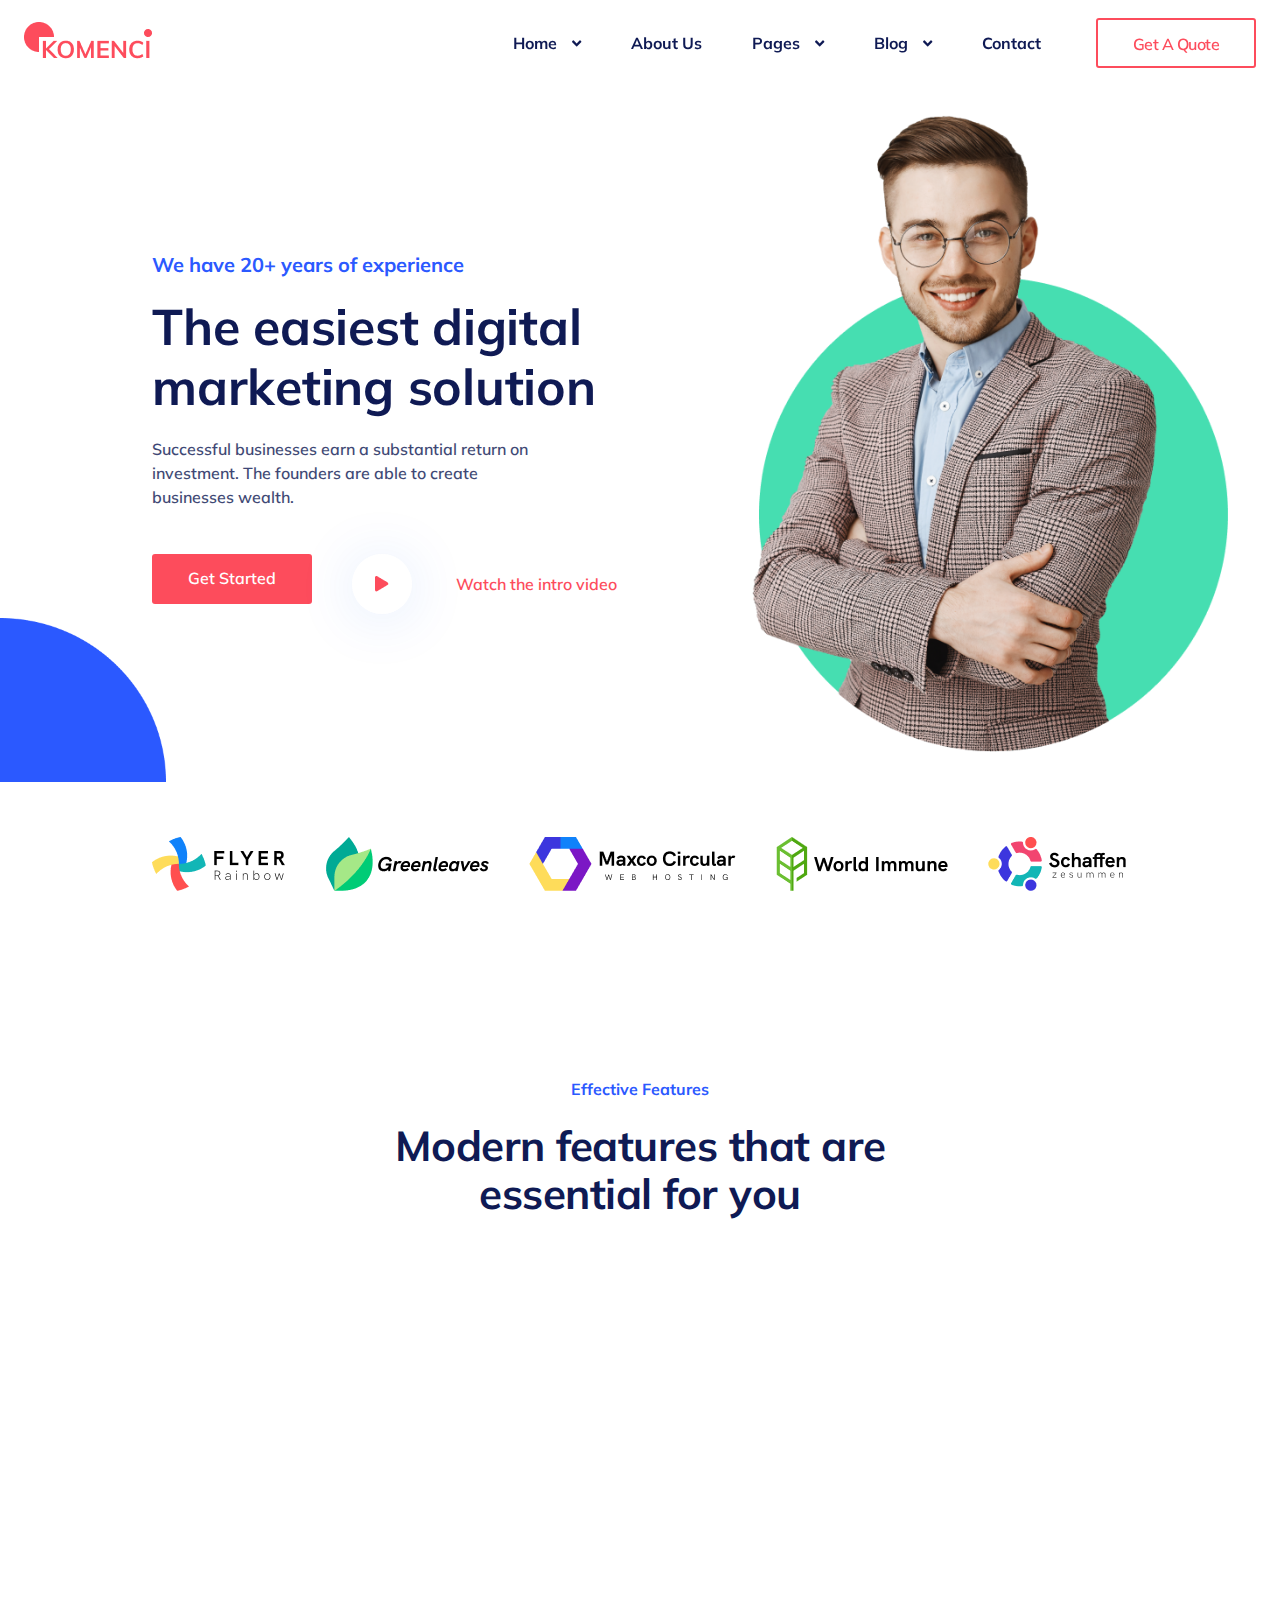
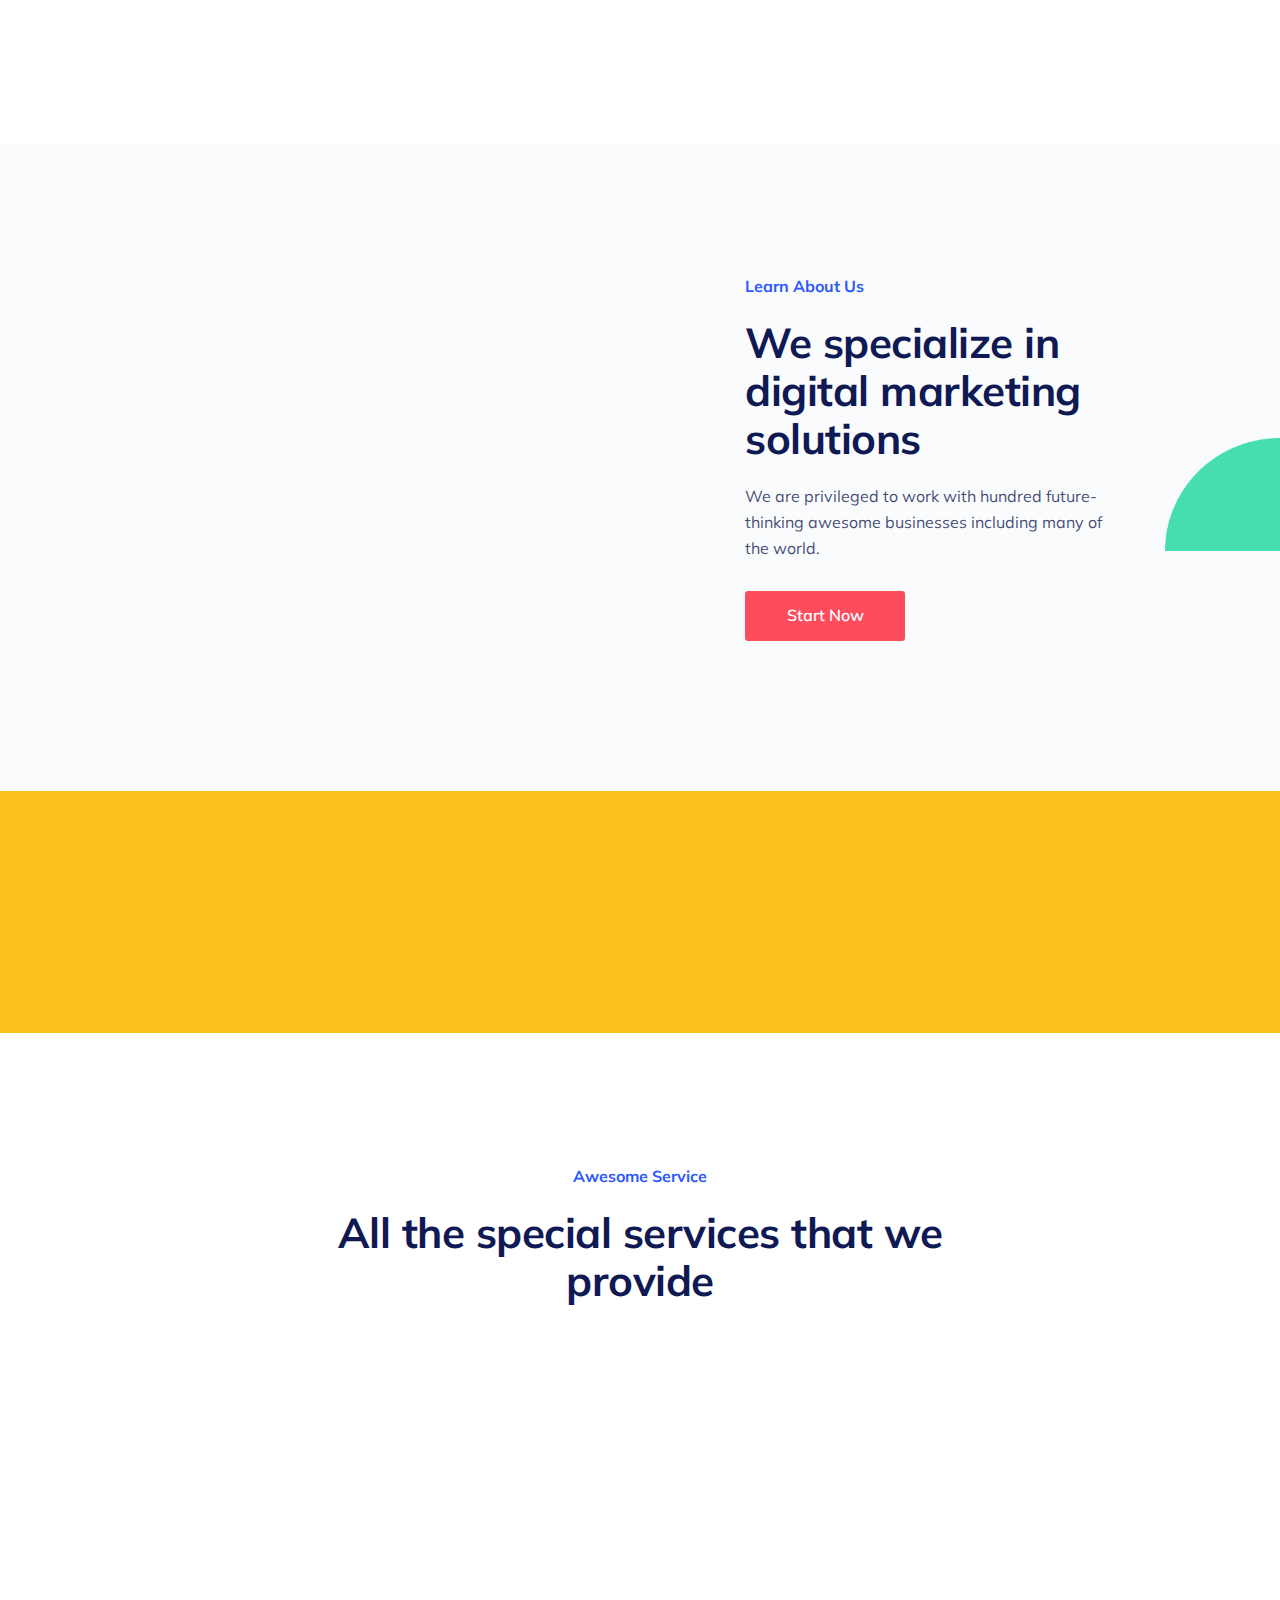
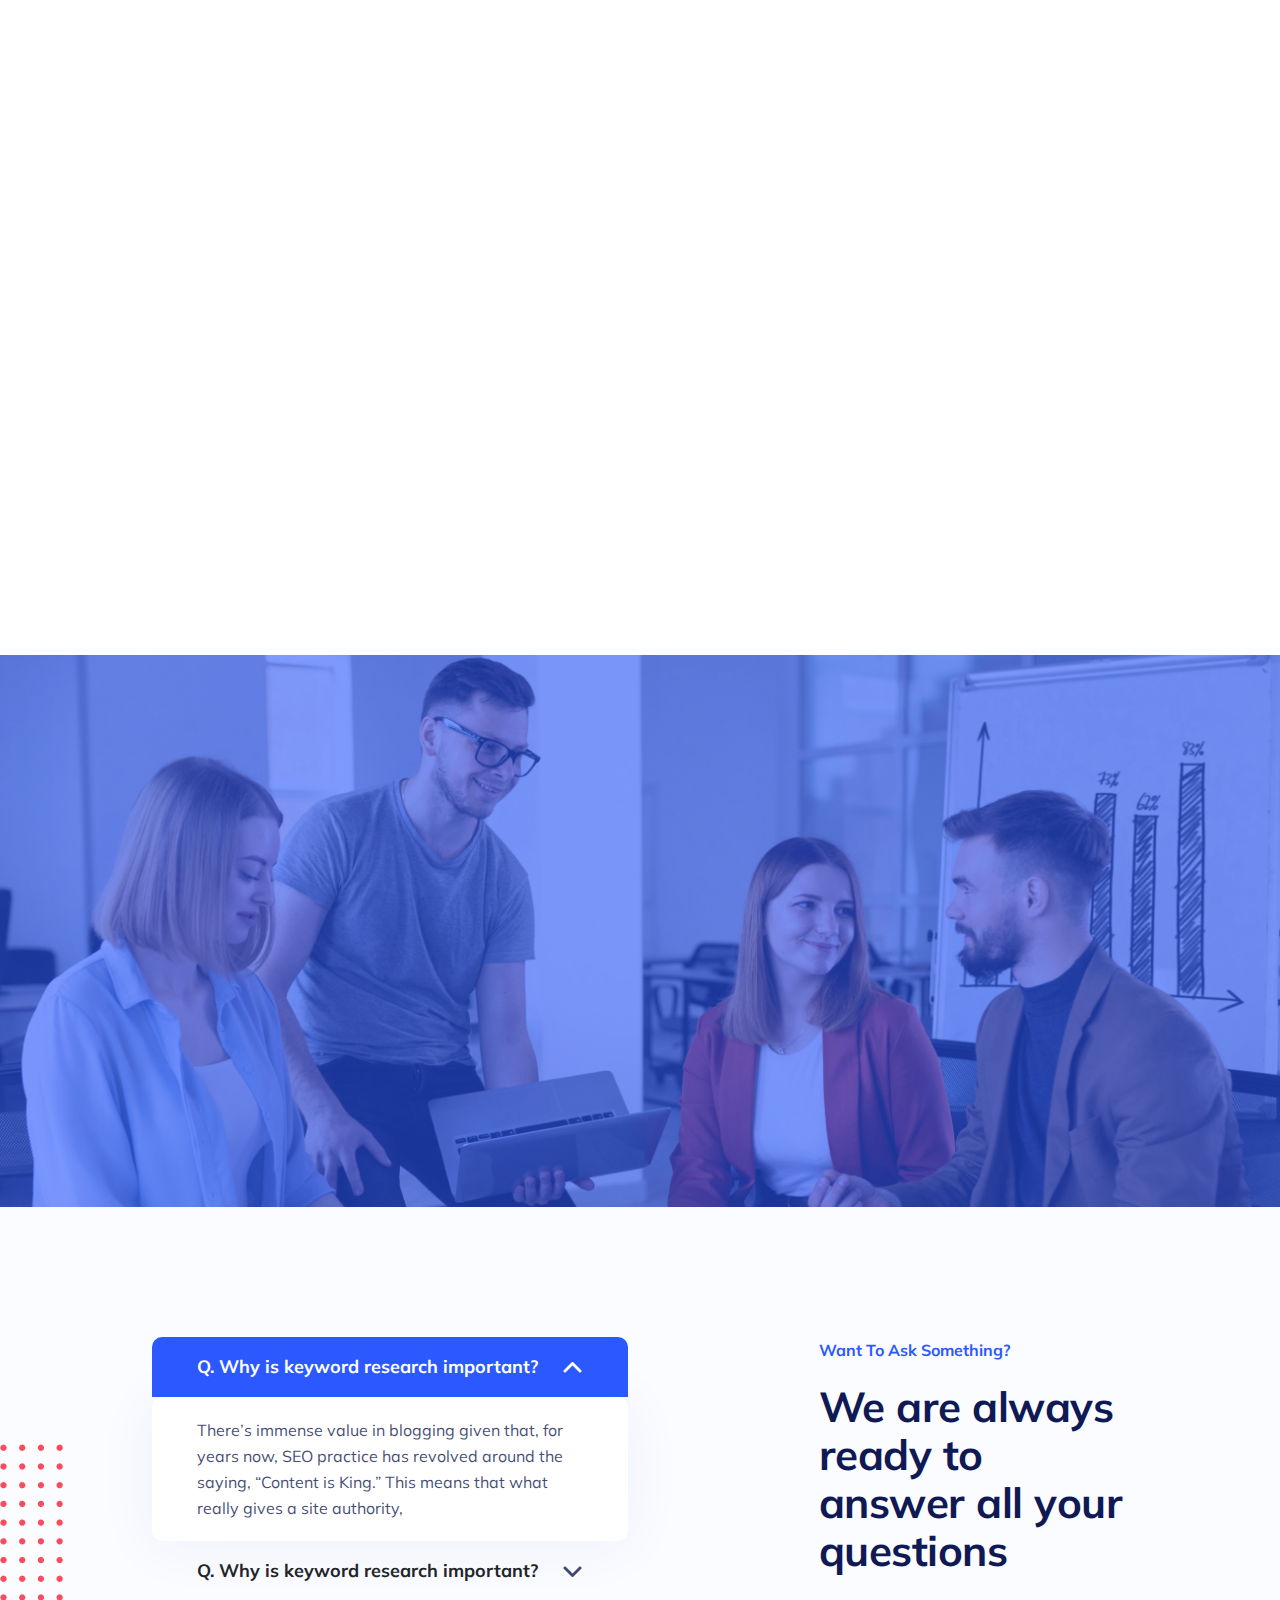
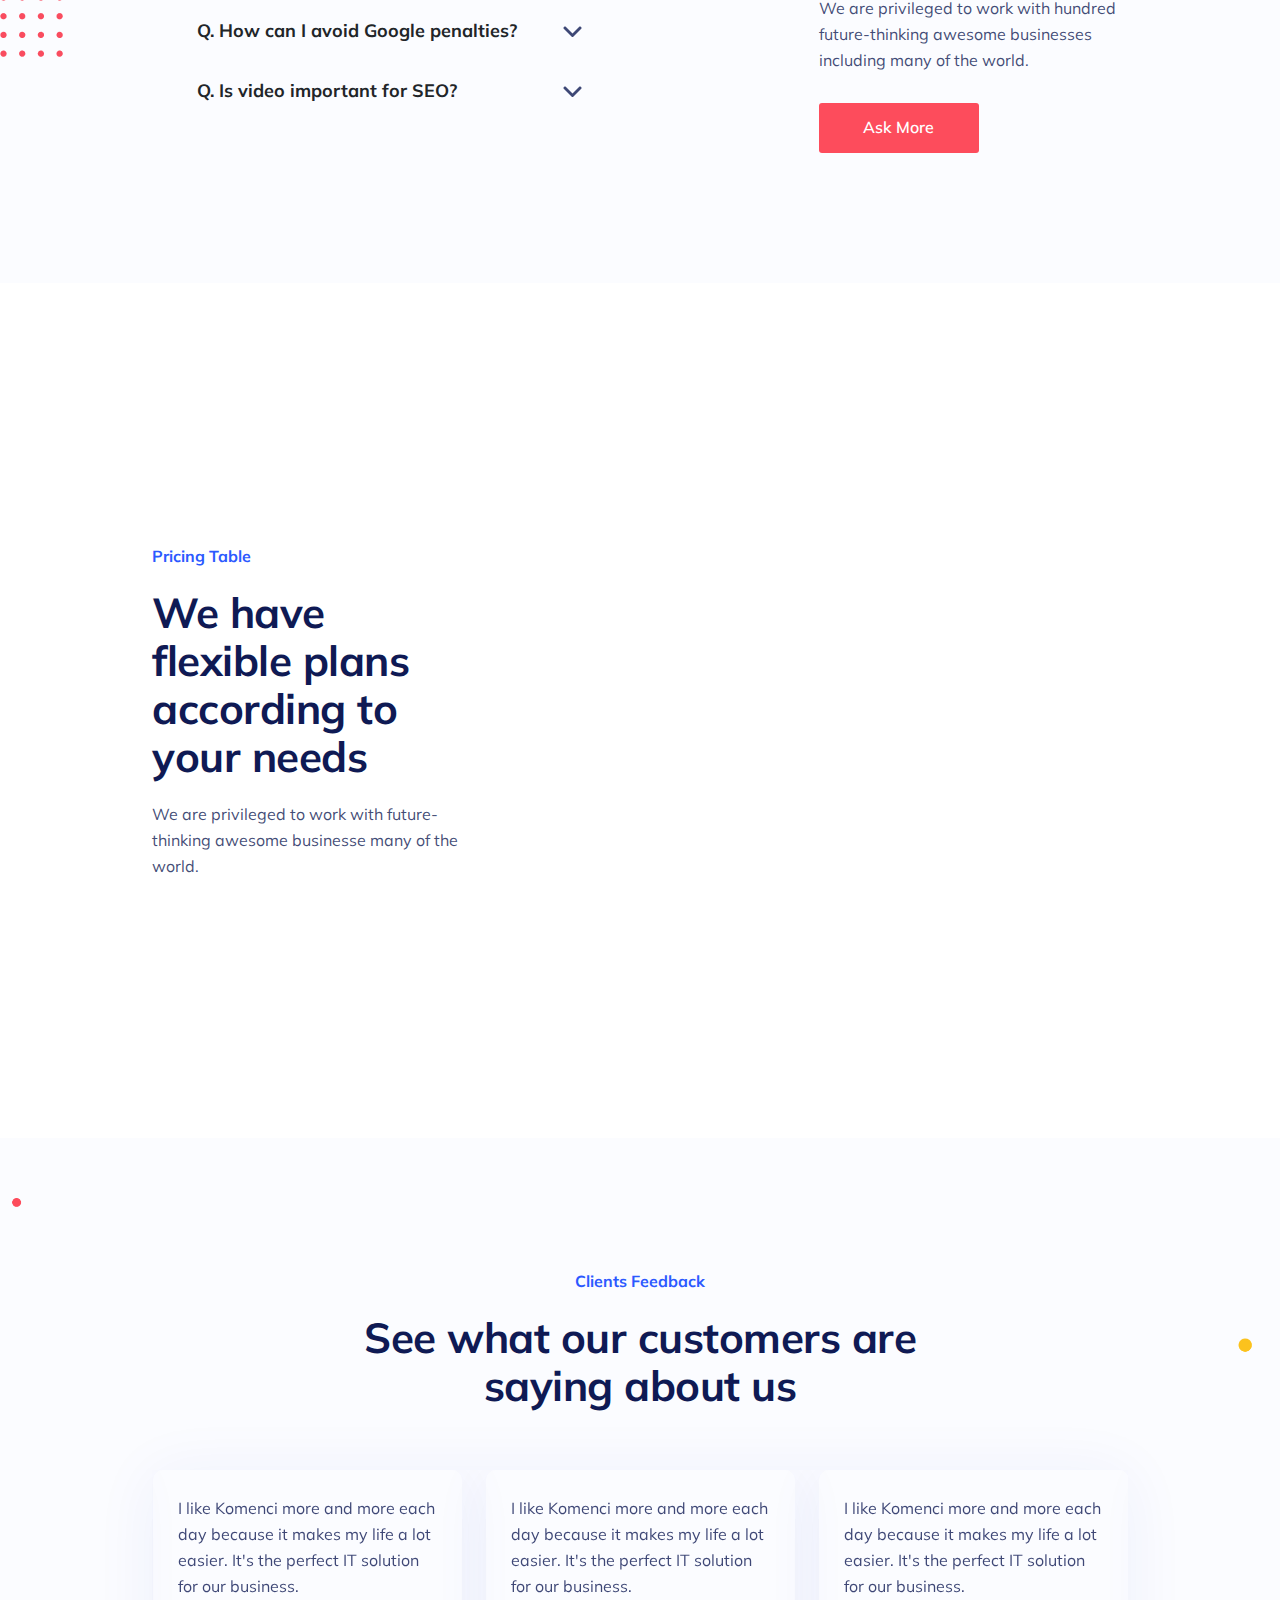
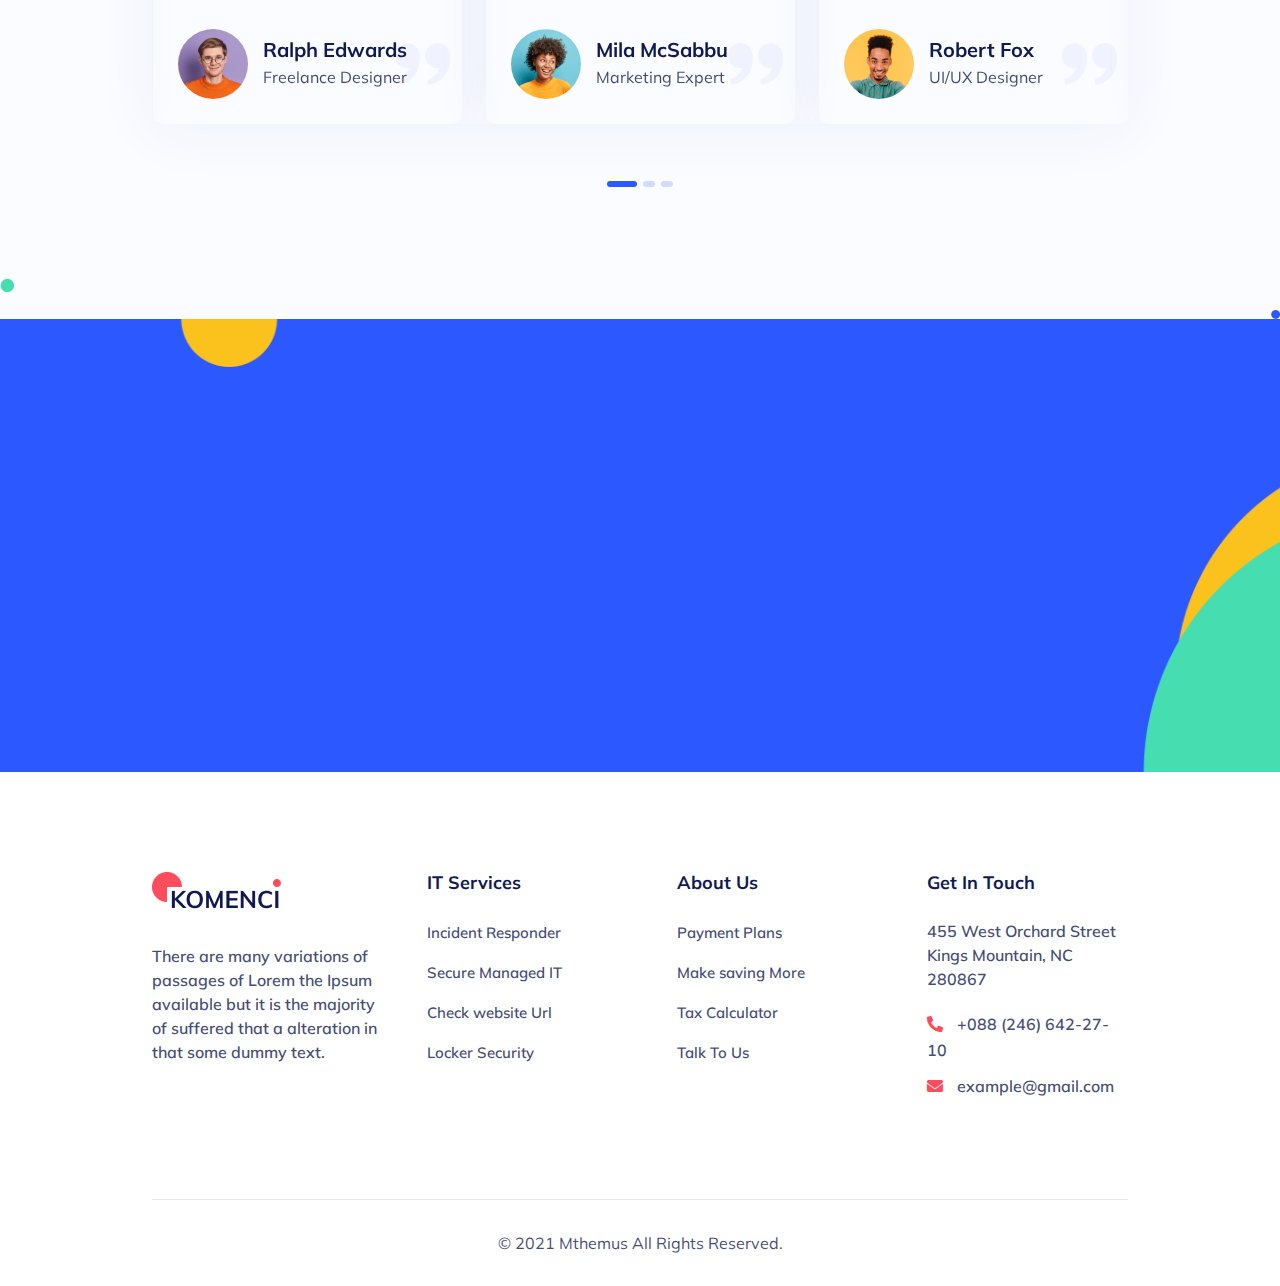
==== commit 31911ca4: "first commit" ====
--- a/index.html
+++ b/index.html
@@ -43,7 +43,7 @@
 				<img src="images/Preloader_1.gif" alt="">
 			</div><!-- End preloader -->
 
-			 <header class="site-header site-header--menu-right comenci-header-section home-header home-three" id="sticky-menu">
+			 <header class="site-header site-header--menu-right comenci-header-section home-three" id="sticky-menu">
 				<div class="container-fluid">
 					<nav class="navbar site-navbar">
 					<!-- Brand Logo-->
@@ -195,10 +195,13 @@
 						</div>
 						<div class="col-lg-6 order-lg-2 order-sm-1">
 							<div class="hero-thumb wow fadeInUpX" data-wow-delay="0.25s">
-								<img src="images/v3/Image.png" alt="">
-							</div>
-						</div>
-					</div>
+								<img src="images/v3/hero-thumb.png" alt="">
+							</div>
+						</div>
+					</div>
+				</div>
+				<div class="comenci-hero-shape">
+					<img src="images/v3/shape.png" alt="">
 				</div>
 			</div><!--End comenci-header-section -->
 
@@ -219,9 +222,6 @@
 						</div>
 						<div class="comenci-logo-item">
 							<img src="images/v3/logo5.png" alt="">
-						</div>
-						<div class="comenci-logo-item">
-							<img src="images/v3/logo6.png" alt="">
 						</div>
 					</div>
 				</div>
@@ -307,6 +307,9 @@
 							</div>
 						</div>
 					</div>
+				</div>
+				<div class="comenci-about-shape">
+					<img src="images/v3/shape2.png" alt="">
 				</div>
 			</div><!--End comenci-about-section -->
 
--- a/css/main.css
+++ b/css/main.css
@@ -356,7 +356,7 @@
 .site-menu-main .nav-link-item {
   color: #fff;
   font-size: 16px;
-  font-weight: 600;
+  font-weight: 700;
   font-style: normal;
   letter-spacing: normal;
   position: relative;
@@ -430,8 +430,8 @@
 
 @media (max-width: 992px) {
   .site-menu-main .sub-menu--item {
-    padding-top: 13px;
-    padding-bottom: 13px;
+    padding-top: 10px;
+    padding-bottom: 10px;
     border-bottom: 1px solid rgba(0, 0, 0, 0.1);
   }
 }
@@ -444,7 +444,8 @@
 
 .site-menu-main .sub-menu--item > a {
   color: inherit;
-  padding: 5px 20px;
+  padding: 8px 20px;
+  font-weight: 700;
 }
 
 @media (min-width: 992px) {
--- a/style.css
+++ b/style.css
@@ -325,9 +325,9 @@
     padding: 10px 0;
     background-color: #2B59FF;
 }
-header.comenci-header-section.home-header.sticky-menu{
+/*header.comenci-header-section.home-header.sticky-menu{
     background: #781BFF;
-}
+}*/
 header.comenci-header-section.color-blue.sticky-menu{
     background: #0F1A54;
 }
@@ -420,7 +420,7 @@
     color: #fff;
 }
 .comenci-footer-menu ul li{
-    margin-bottom: 14px;
+    margin-bottom: 13px;
 }
 .comenci-footer-menu ul li:last-child{
     margin-bottom: 0;
@@ -1770,6 +1770,7 @@
 }
 .comenci-team-section2 .comenci-social ul li a{
     font-size: 16px;
+    color: #0F1A54;
 }
 .comenci-team-section2 .comenci-social ul li a:hover{
     color: #FBC21D;
@@ -2071,6 +2072,13 @@
 ----------------------------------------------------*/
 .comenci-hero-section.comenci-hero-section3 {
     padding-top: 115px;
+    position: relative;
+    padding-bottom: 30px;
+}
+.comenci-hero-shape {
+    position: absolute;
+    bottom: 0;
+    width: 13%;
 }
 .comenci-hero-section.comenci-hero-section3:before{
     content: none;
@@ -2111,7 +2119,7 @@
 LOGO SECTION 
 ----------------------------------------------------*/
 .comenci-logo-section {
-    padding: 60px 0;
+    padding: 55px 0;
 }
 .comenci-logo-wrap {
     display: flex;
@@ -2119,10 +2127,9 @@
     align-items: center;
     justify-content: space-between;
 }
-.comenci-logo-item {
-    flex: 0 0 11%;
-}
-
+.comenci-logo-item img{
+    width: 100%;
+}
 /*---------------------------------------------------
 SERVICE SECTION 
 ----------------------------------------------------*/
@@ -2155,6 +2162,13 @@
 ----------------------------------------------------*/
 .home-three.comenci-about-section {
     padding: 130px 0 165px;
+    position: relative;
+}
+.comenci-about-shape {
+    position: absolute;
+    width: 9%;
+    right: 0;
+    bottom: 37%;
 }
 .home-three .comenci-about-thumb2 {
     width: 48%;
@@ -2406,6 +2420,9 @@
 .comenci-inner-section {
     background-color: #2B59FF;
     padding: 175px 0 140px;
+    background-size: cover;
+    background-position: center center;
+    background-image: url(images/inner-bg.png);
 }
 .comenci-inner-content {
     text-align: center;
@@ -2414,9 +2431,11 @@
     margin-bottom: 20px;
     text-transform: capitalize;
 }
-.comenci-inner-content p{
+.comenci-inner-content p {
     color: #fff;
     opacity: 0.8;
+    max-width: 410px;
+    margin: 0 auto 30px;
 }
 .comenci-breadcrumb ul li {
     color: #fff;
@@ -2468,6 +2487,8 @@
 .comenci-cta-section {
     background-color: #2B59FF;
     padding: 100px 0;
+    background-image: url(images/cta-bg.png);
+    background-size: cover;
 }
 .comenci-cta-content {
     max-width: 600px;
@@ -3204,11 +3225,24 @@
     border: 1px solid transparent;
     box-shadow: 0px 4px 80px rgba(15, 26, 84, 0.06);
 }
-.comenci-job-wrap h3{
+
+.comenci-job-header-wrap h3{
     margin-bottom: 15px;
+    font-size: 36px;
 }
 .comenci-job-wrap p{
     color: rgba(4, 37, 82, 0.8);
+}
+.comenci-single-careers-section .comenci-careers-meta ul li {
+    display: inline-block;
+    margin-right: 40px;
+    margin-bottom: 0;
+}
+.comenci-single-careers-section .comenci-careers-meta ul li:last-child{
+    margin-right: 0;
+}
+.comenci-single-careers-section .comenci-careers-meta {
+    margin-top: 50px;
 }
 .comenci-careers-meta ul li{
     font-weight: 600;
@@ -3228,9 +3262,9 @@
     margin-top: 30px;
     display: inline-block;
     transition: all 0.4s;
-  -webkit-transition: all 0.4s;
-  -moz-transition: all 0.4s;
-  -ms-transition: all 0.4s;
+    -webkit-transition: all 0.4s;
+    -moz-transition: all 0.4s;
+    -ms-transition: all 0.4s;
 }
 a.comenci-job-btn i{
     margin-left: 8px;
@@ -3251,32 +3285,55 @@
 .comenci-single-careers-section{
     background-color: rgba(43, 89, 255, 0.02);
 }
-.comenci-single-careers-section .comenci-job-wrap{
+.comenci-job-header-wrap {
+    flex: 0 0 84%;
+}
+.comenci-single-careers-section .comenci-job-wrap {
     border: 1px solid transparent;
-    box-shadow: 0px 4px 80px rgba(15, 26, 84, 0.06);
-    margin: 0;
+    box-shadow: 0px 4px 80px rgb(15 26 84 / 6%);
+    margin-bottom: 55px;
+    padding: 30px;
+    display: flex;
+    align-items: center;
+     flex: 0 0 84%;
 }
 a.comenci-default-btn.apply-now {
     width: 130px;
     height: 40px;
-    padding: 6px;
-    margin-top: 30px;
-}
-.comenci-single-careers-wrap {
-    margin-right: 180px;
+    padding: 4px;
+    margin-bottom: 15px;
+    border: 2px solid #FD4C5C;
+}
+a.comenci-default-btn.apply-now:hover{
+    border:  2px solid #0F1A54;
+}
+a.comenci-default-btn.apply-now.share-btn {
+    background-color: transparent;
+    color: #FD4C5C;
+}
+a.comenci-default-btn.apply-now.share-btn:hover{
+    color: #fff;
+    background-color: #0F1A54;
+}
+a.comenci-default-btn.apply-now:last-child{
+    margin-bottom: 0;
 }
 .comenci-single-careers-item {
     margin-bottom: 30px;
 }
+.comenci-single-careers-item p{
+    font-size: 18px;
+}
 .comenci-single-careers-item:last-child{
     margin-bottom: 0;
 }
-.comenci-single-careers-item h2{
+.comenci-single-careers-item h3{
     font-size: 30px;
-    margin-bottom: 10px;
-}
-.comenci-single-careers-item h3{
-    margin-bottom: 18px;
+    margin-bottom: 15px;
+}
+.comenci-single-careers-item h2 {
+    font-size: 40px;
+    margin-bottom: 15px;
 }
 .comenci-single-careers-item  ul li {
     position: relative;
@@ -3293,5 +3350,13 @@
     height: 10px;
     border-radius: 50%;
     position: absolute;
-    background-color: #FD4C5C;
-}
+    background-color: #2B59FF;
+}
+
+.comenci-careers-column {
+    max-width: 856px;
+    margin: 0 auto;
+}
+.comenci-cv-button {
+    margin-top: 40px;
+}--- a/css/responsive.css
+++ b/css/responsive.css
@@ -112,6 +112,9 @@
 .comenci-testimonial-quote img {
     width: 55px!important;
 }
+.comenci-cta-section {
+    background-position: center center;
+}
 /*about page*/
 .comenci-story-section .dot-shape.dot-shape2 {
     right: -7%;
@@ -325,6 +328,11 @@
 }
 
 /*v3*/
+
+.hero-thumb {
+    text-align: center;
+    margin-bottom: 40px;
+}
 .comenci-hero-content.comenci-hero-content3 h1 {
     font-size: 50px;
     line-height: 60px;
@@ -350,6 +358,9 @@
 .comenci-dots3 {
     display: none;
 }
+.comenci-cta-section {
+    background-position: center center;
+}
 /*about page*/
 .comenci-story-section {
     padding: 126px 0 100px;
@@ -614,8 +625,15 @@
     max-width: 100%;
     margin-bottom: 80px;
 }
+.comenci-logo-section {
+    padding: 55px 0 30px;
+}
+.comenci-logo-wrap {
+    justify-content: center;
+}
 .comenci-logo-item {
-    flex: 0 0 14%;
+    flex: 0 0 25%;
+    margin: 0 25px 25px;
 }
 .home-three.comenci-about-section {
     padding: 95px 0 80px;
@@ -741,6 +759,16 @@
 .comenci-single-careers-wrap {
     margin-right: 50px;
     margin: 0 0 30px;
+}
+.comenci-single-careers-section .comenci-job-wrap{
+    display: block;
+}
+.comenci-job-button {
+    margin-top: 30px;
+}
+a.comenci-default-btn.apply-now{
+    margin: 0;
+    margin-right: 10px;
 }
 /*404 page*/
 .comenci-page404-section {
@@ -815,6 +843,7 @@
     font-size: 35px;
     line-height: 43px;
 }
+
 .comenci-company-thumb-wrap {
     margin-bottom: 70px;
 }
@@ -899,11 +928,7 @@
     line-height: 56px;
 }
 .comenci-logo-item {
-    flex: 0 0 28%;
-    margin-bottom: 30px;
-}
-.comenci-logo-section {
-    padding: 60px 0 30px;
+    margin: 0 20px 25px;
 }
 .home-three.comenci-about-section {
     padding: 85px 0 60px;
@@ -978,6 +1003,17 @@
 .comenci-job-footer {
     margin-top: 15px;
 }
+.comenci-single-careers-section .comenci-job-wrap {
+    padding: 25px;
+    margin-bottom: 40px;
+}
+.comenci-single-careers-section .comenci-careers-meta {
+    margin-top: 35px;
+}
+.comenci-single-careers-section .comenci-careers-meta ul li {
+    margin-right: 15px;
+    margin-bottom: 0;
+}
 /*404 page*/
 .comenci-page404-section {
     padding: 200px 0 60px;
@@ -998,6 +1034,14 @@
 }
 .comenci-coming-soon-section .comenci-subscription-field {
     margin-top: 50px;
+}
+
+/*careers*/
+.comenci-single-careers-item h2 {
+    font-size: 35px;
+}
+.comenci-single-careers-item h3 {
+    font-size: 26px;
 }
 
 }
@@ -1110,10 +1154,13 @@
     display: block;
     text-align: center;
 }
+.comenci-logo-section {
+    padding: 55px 0 20px;
+}
 .comenci-logo-item {
     margin: 0 auto;
-    margin-bottom: 30px;
-    max-width: 150px;
+    margin-bottom: 35px;
+    max-width: 170px;
 }
 .home-three .comenci-about-thumb {
     margin-bottom: 50px;
@@ -1215,4 +1262,10 @@
     font-size: 44px
 }
 
-}
+/*careers*/
+.comenci-single-careers-section .comenci-careers-meta ul li {
+    margin-right: 15px;
+    margin-bottom: 10px;
+}
+
+}
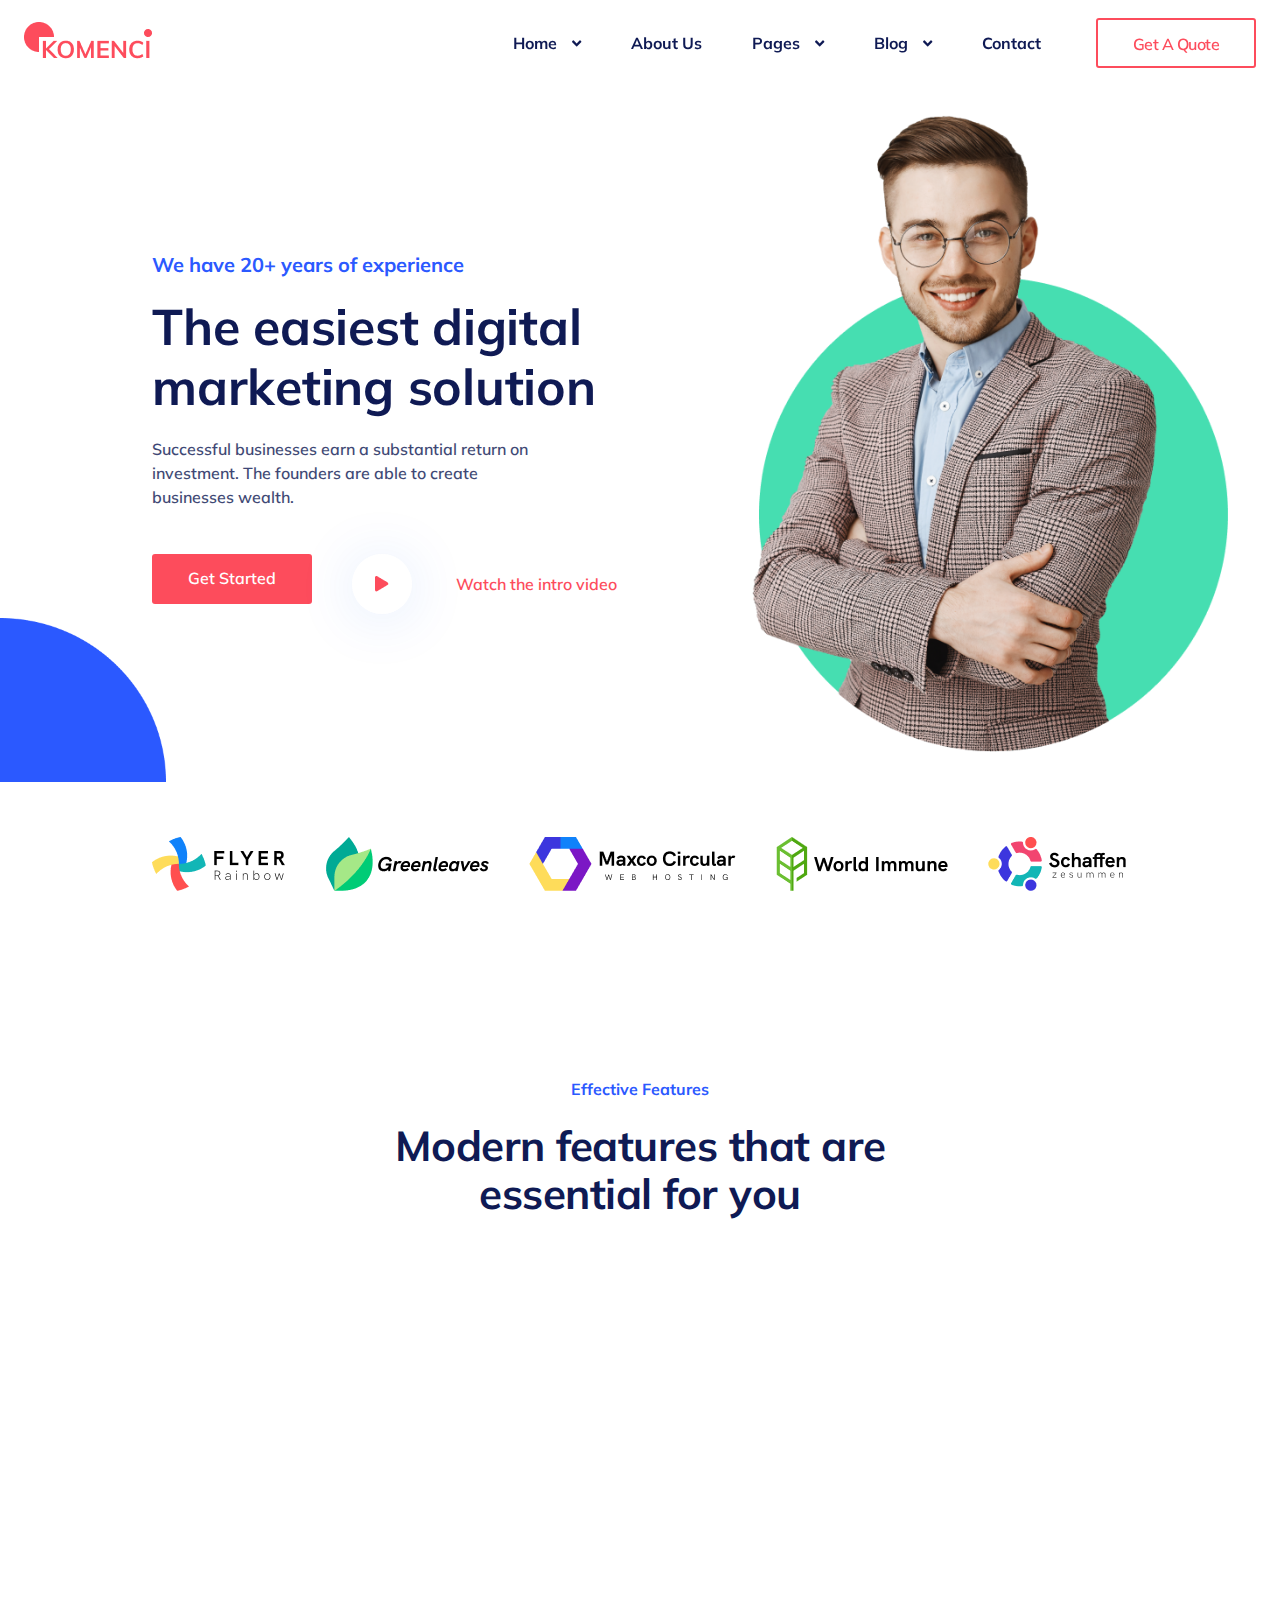
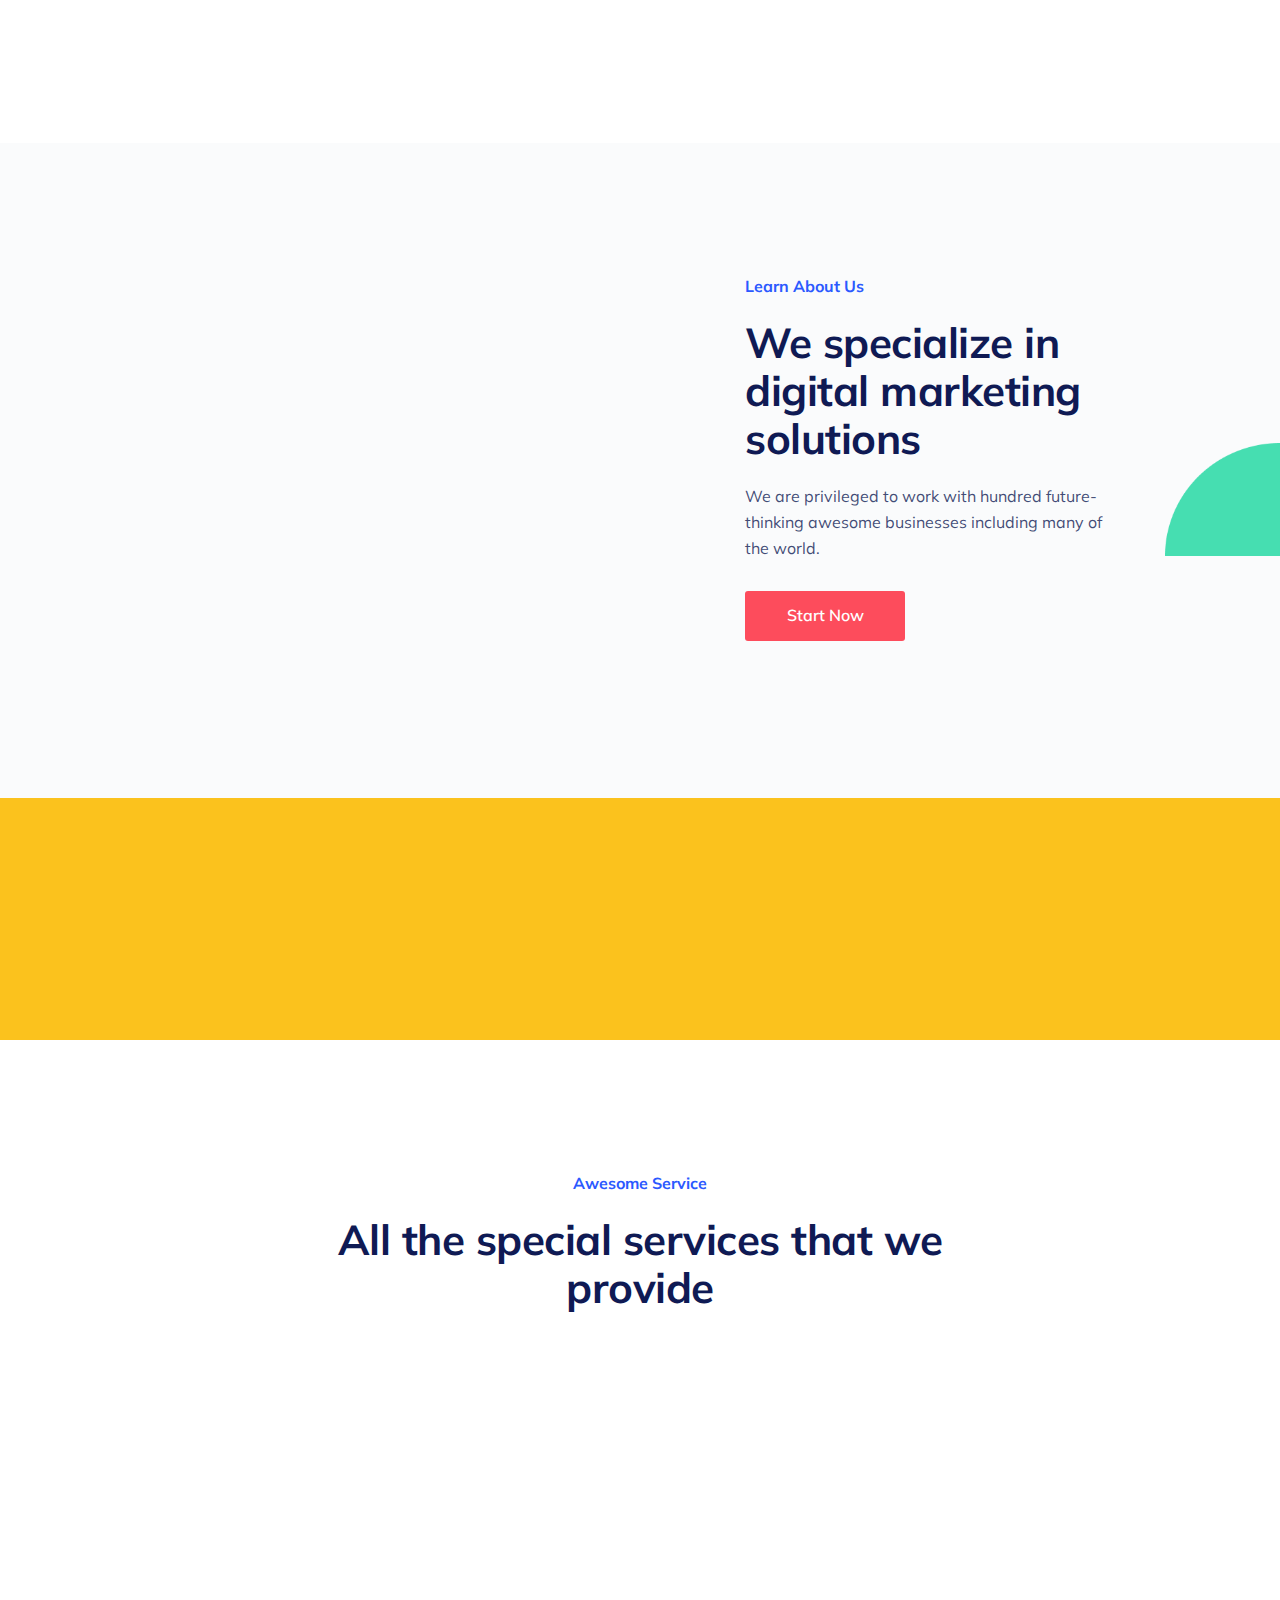
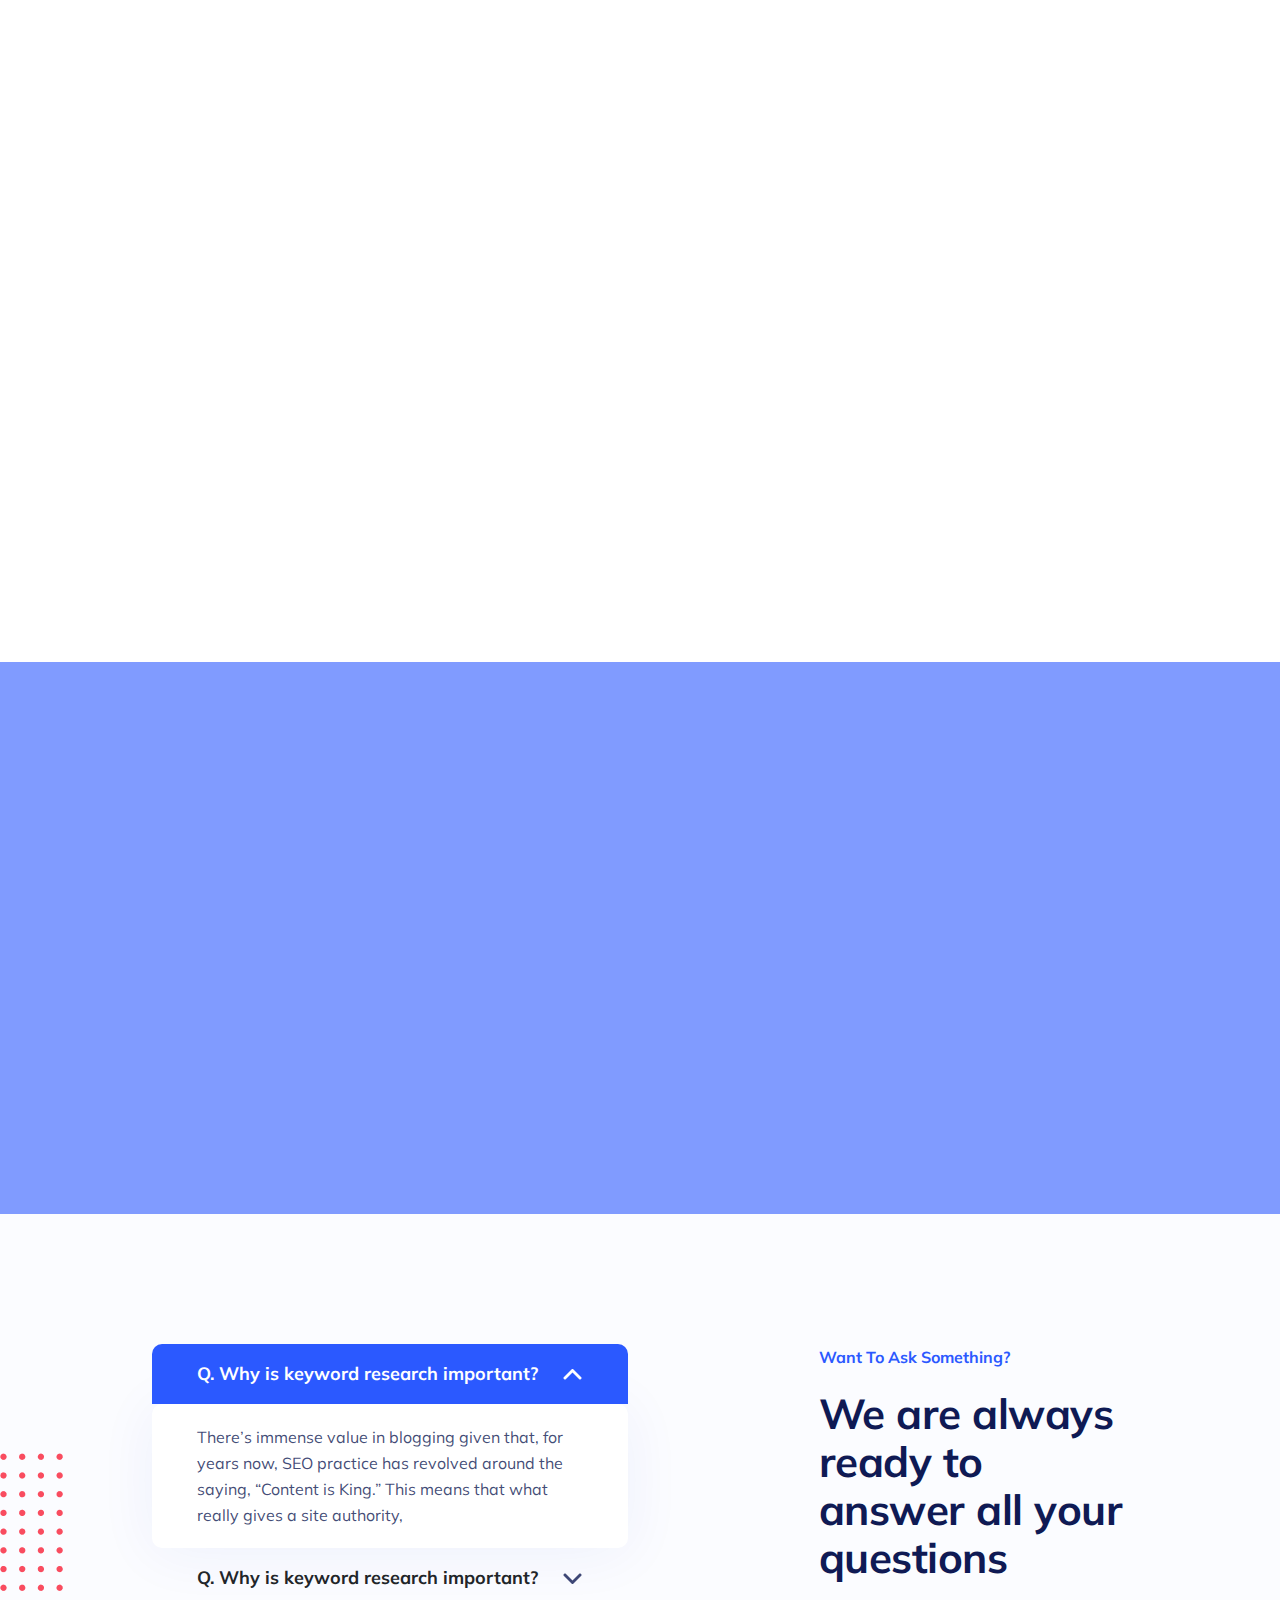
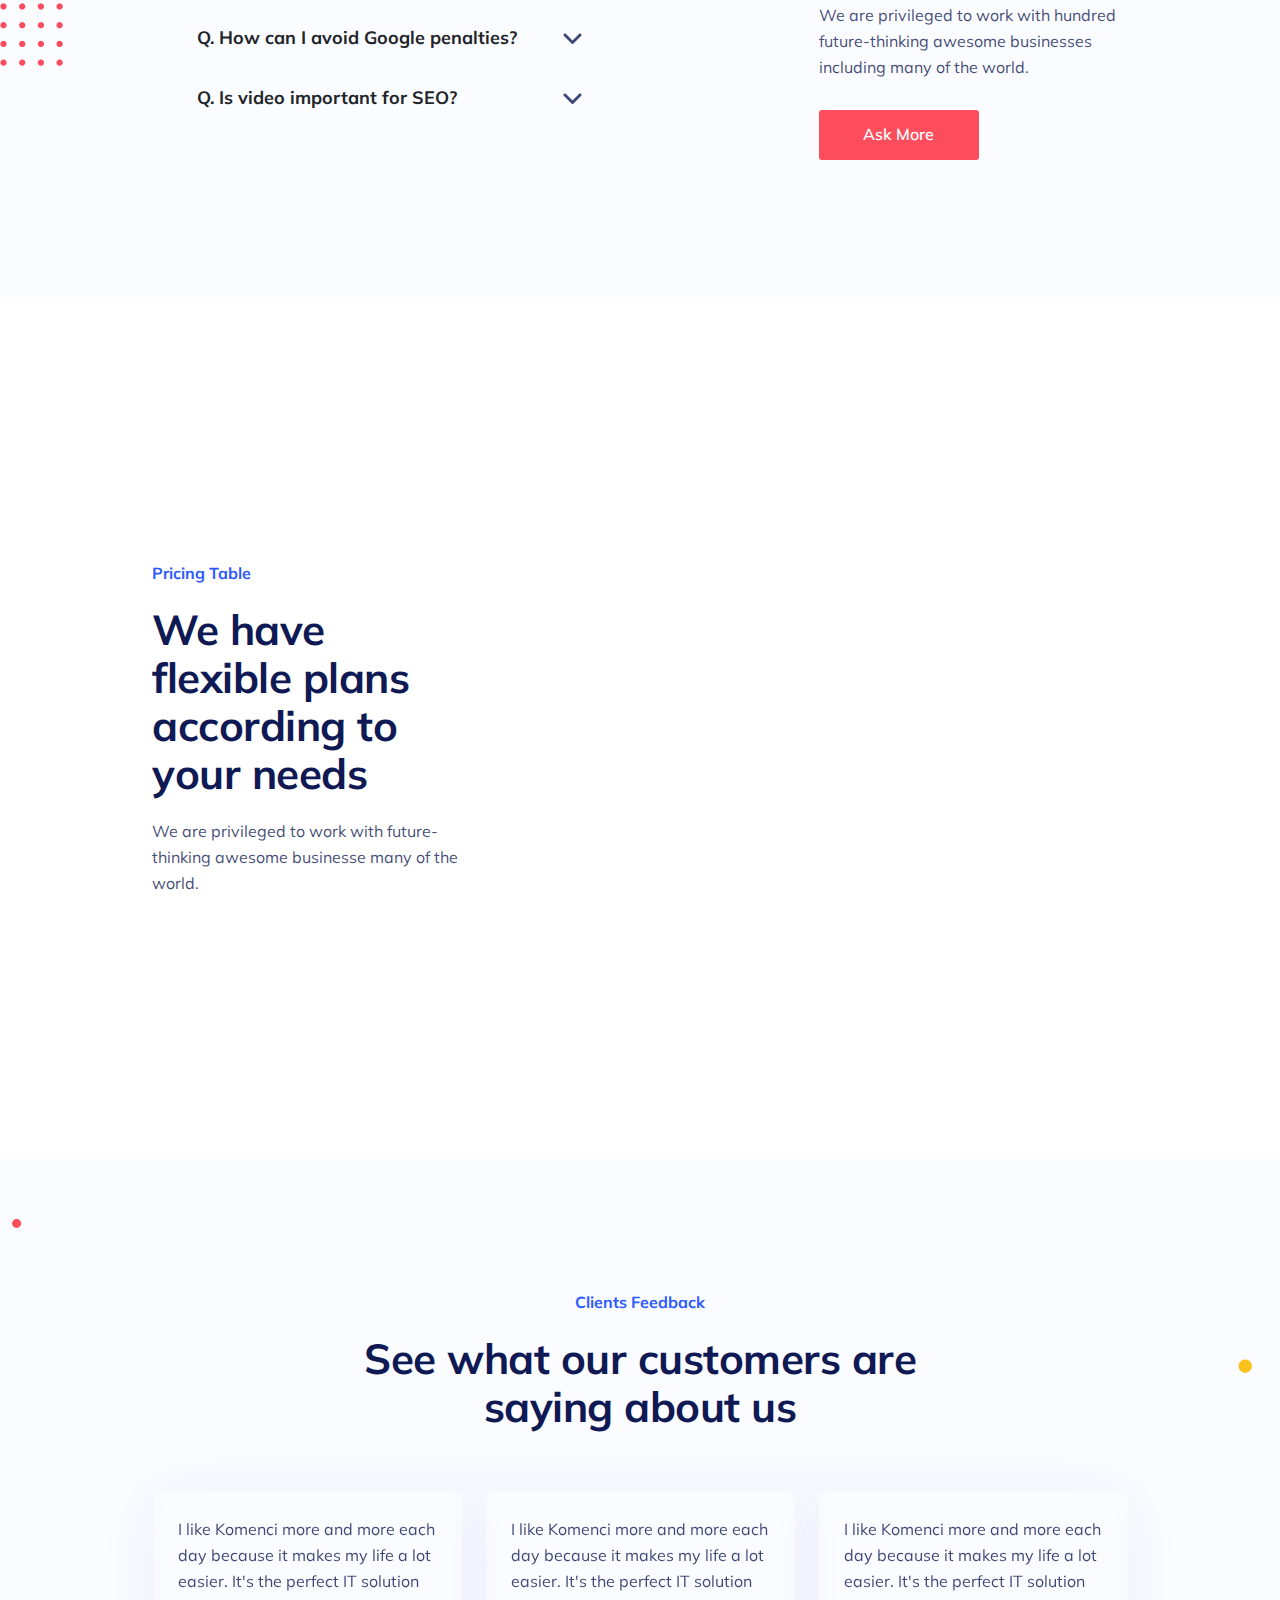
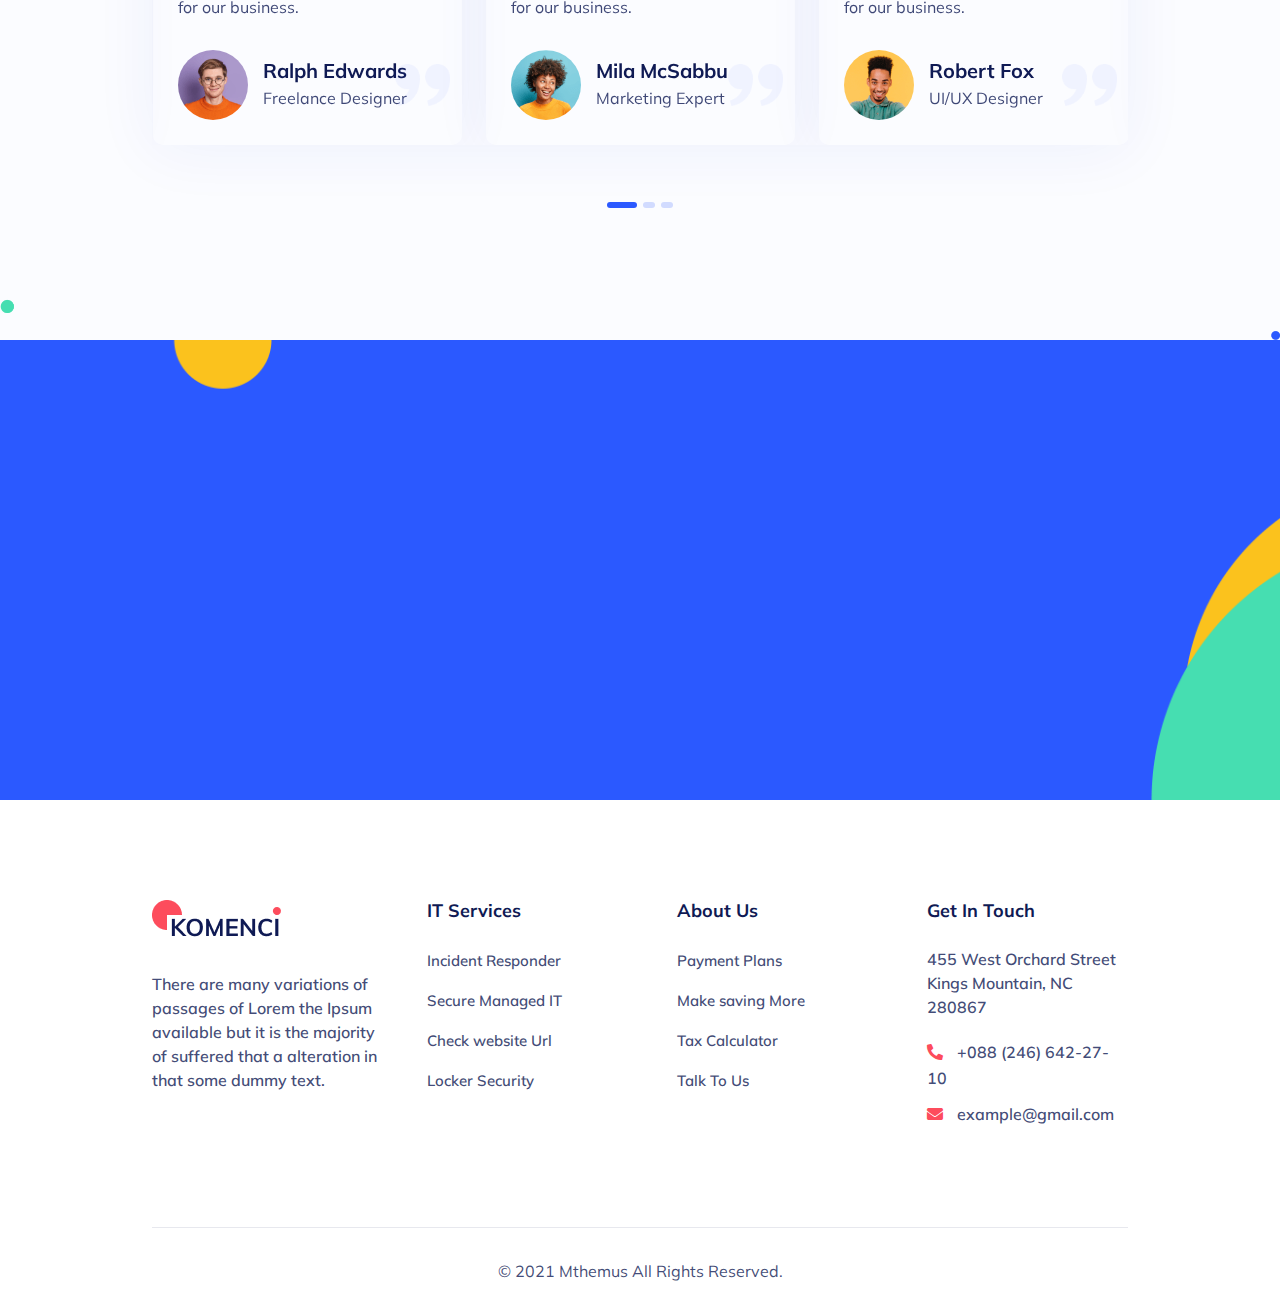
==== commit f3f27a1d: "preloader add" ====
--- a/index.html
+++ b/index.html
@@ -40,7 +40,7 @@
 		<body>
 
 			<div id="preloader">
-				<img src="images/Preloader_1.gif" alt="">
+				<img src="images/Preloader_4.gif" alt="">
 			</div><!-- End preloader -->
 
 			 <header class="site-header site-header--menu-right comenci-header-section home-three" id="sticky-menu">
--- a/css/main.css
+++ b/css/main.css
@@ -381,7 +381,7 @@
     box-shadow: -2px 2px 70px -25px rgb(0 0 0 / 30%);
     position: absolute;
     left: 0;
-    top: 63px;
+    top: 61px;
     margin: 0;
     padding: 12px 0;
     transition: .4s;
@@ -446,6 +446,7 @@
   color: inherit;
   padding: 8px 20px;
   font-weight: 700;
+  color: #000;
 }
 
 @media (min-width: 992px) {
@@ -718,6 +719,7 @@
     font-weight: 500;
     color: #000000;
     visibility: hidden;
+    text-transform: capitalize;
   }
   .site-header .menu-block .mobile-menu-head.active .current-menu-title {
     visibility: visible;
@@ -933,9 +935,30 @@
     font-weight: 600;
     transition: all 0.4s;
     margin-left: 30px;
-}
-.log-in-btn.red-btn:hover{
-  background-color: #0F1A54;
+    position: relative;
+    overflow: hidden;
+    z-index: 0;
+}
+.log-in-btn:after {
+    content: "";
+    background: #0F1A54;
+    position: absolute;
+    transition: all 0.3s ease-in;
+    z-index: -1;
+    height: 100%;
+    left: -35%;
+    top: 0;
+    transform: skew( 
+30deg
+ );
+    transition-duration: 0.4s;
+    transform-origin: top left;
+    width: 0;
+}
+
+a.log-in-btn:hover:after {
+    height: 100%;
+    width: 135%;
 }
 
 .log-in-btn.red-btn{
--- a/style.css
+++ b/style.css
@@ -32,17 +32,6 @@
 BLOG SECTION
 SUBSCRIPTION SECTION
 
-HOME PAGE 2 STYLESHEET 
----------------------------
-HERO SECTION
-SERVICE SECTION
-ABOUT SECTION
-SKILLBAR SECTION
-VIDEO SECTION
-COUNTER SECTION
-TEAM SECTION
-PRICING SECTION
-TESTIMONIAL SECTION
 
 HOME PAGE 3 STYLESHEET 
 ----------------------------
@@ -60,8 +49,6 @@
 ABOUT PAGE STYLESHEET 
 -------------------------
 CONTACT PAGE STYLESHEET 
------------------------------
-TERM & CONDITION PAGE STYLESHEET 
 ---------------------------------
 BLOG PAGE STYLESHEET 
 -----------------------------
@@ -70,16 +57,6 @@
 SERVICE SINGLE PAGE STYLESHEET 
 ---------------------------------
 CAREERS PAGE STYLESHEET 
--------------------------------
-FAQ PAGE STYLESHEET 
------------------------------
-TESTIMONIAL PAGE STYLESHEET 
-------------------------------
-404 PAGE STYLESHEET 
-----------------------------
-ACCOUNT PAGE STYLESHEET
----------------------------- 
-COMING SOON PAGE STYLESHEET 
 
 =============================================================--------------------------------------------------------------*/
 
@@ -297,7 +274,7 @@
 HOME PAGE STYLESHEET 
 ----------------------------------------------------*/
 #preloader {
-    background-color: #fff;
+    background-color: #000;
     height: 100%;
     width: 100%;
     position: fixed;
@@ -322,7 +299,7 @@
   -ms-transition: all 0.4s;
 }
 header.comenci-header-section.sticky-menu{
-    padding: 10px 0;
+    padding: 5px 0;
     background-color: #2B59FF;
 }
 /*header.comenci-header-section.home-header.sticky-menu{
@@ -368,14 +345,34 @@
     text-align: center;
     padding: 11px;
     color: #fff;
+    z-index: 0;
+    position: relative;
+    overflow: hidden;
     font-weight: 600;
     transition: all 0.4s;
   -webkit-transition: all 0.4s;
   -moz-transition: all 0.4s;
   -ms-transition: all 0.4s;
 }
-a.comenci-default-btn:hover{
-    background-color: #0F1A54;
+a.comenci-default-btn:after {
+    content: "";
+    background: #0F1A54;
+    position: absolute;
+    transition: all 0.3s ease-in;
+    z-index: -1;
+    height: 100%;
+    left: -35%;
+    top: 0;
+    transform: skew(
+30deg
+);
+    transition-duration: 0.4s;
+    transform-origin: top left;
+    width: 0;
+}
+a.comenci-default-btn:hover:after {
+    height: 100%;
+    width: 135%;
 }
 .comenci-default-button.text-right{
     text-align: right;
@@ -980,7 +977,8 @@
 }
 a.comenci-default-btn.border-btn.red-border:hover{
     color: #fff;
-    background-color: #FD4C5C;
+    background-color: #fff;
+    border: 2px solid #0F1A54;
 }
 a.comenci-default-btn.border-btn.red-border.active{
     color: #fff;
@@ -1095,9 +1093,15 @@
   -moz-transition: all 0.4s;
   -ms-transition: all 0.4s;
 }
-
+.media {
+    overflow: hidden;
+}
 .media img{
     width: 100%;
+    transition: 0.9s;
+}
+.comenci-blog-wrap:hover .media img{
+    transform: rotate(1deg) scale(1.05);
 }
 .comenci-blog-content {
     padding: 19px;
@@ -1131,14 +1135,8 @@
     width: 130px;
     height: 40px;
     padding: 5px;
-    transition: all 0.4s;
-  -webkit-transition: all 0.4s;
-  -moz-transition: all 0.4s;
-  -ms-transition: all 0.4s;
-}
-a.comenci-default-btn.comenci-default-btn-small:hover{
-    background-color: #0F1A54;
-}
+}
+
 
 /*single blog*/
 .comeci-comment-box-wrap {
@@ -1321,21 +1319,9 @@
     display: block;
     margin-bottom: 10px;
 }
-.comenci-comment-field input[type="submit"] {
+
+.comenci-blog-section #comenci-submit-btn{
     width: 140px;
-    height: 50px;
-    background: #FD4C5C;
-    border-radius: 3px;
-    color: #fff;
-    text-transform: capitalize;
-    font-weight: bold;
-    transition: all 0.4s;
-  -webkit-transition: all 0.4s;
-  -moz-transition: all 0.4s;
-  -ms-transition: all 0.4s;
-}
-.comenci-comment-field input[type="submit"]:hover{
-    background-color: #0F1A54;
 }
 
 
@@ -1386,6 +1372,8 @@
     position: absolute;
     right: 5px;
     top: 0;
+    z-index: 0;
+    overflow: hidden;
     transition: all 0.4s;
     -webkit-transition: all 0.4s;
     -moz-transition: all 0.4s;
@@ -1405,8 +1393,25 @@
     border-radius: 3px;
     top: 4px;
 }
-button#comenci-subscription:hover{
-    background-color: #0F1A54;
+ button#comenci-subscription:after {
+    content: "";
+    background: #0F1A54;
+    position: absolute;
+    transition: all 0.3s ease-in;
+    z-index: -1;
+    height: 100%;
+    left: -35%;
+    top: 0;
+    transform: skew( 
+30deg
+ );
+    transition-duration: 0.4s;
+    transform-origin: top left;
+    width: 0;
+}
+button#comenci-subscription:hover:after {
+    height: 100%;
+    width: 135%;
 }
 .comenci-subscription-field input::-webkit-input-placeholder{ /* WebKit, Blink, Edge */
     color:    #0F1A54;
@@ -1503,7 +1508,6 @@
 }
 a.comenci-default-btn.border-btn.red-border.active:hover{
     color: #fff;
-    background-color: #0F1A54;
     border: 2px solid #0F1A54;
 }
 
@@ -1669,6 +1673,7 @@
     padding: 80px 0;
     z-index: 0;
     position: relative;
+    background-attachment: fixed;
 }
 .comenci-video-section:before{
     content: "";
@@ -2029,7 +2034,9 @@
 }
 header.comenci-header-section.home-three.sticky-menu .log-in-btn.red-btn.border-btn:hover {
     color: #FD4C5C;
-    background-color: #fff;
+}
+header.comenci-header-section.home-three.sticky-menu .log-in-btn.red-btn.border-btn:after {
+    background: #fff;
 }
 header.comenci-header-section.home-three.sticky-menu .default-logo{
     opacity: 0;
@@ -2047,9 +2054,11 @@
     background-color: transparent;
     border: 2px solid #FD4C5C;
 }
-.log-in-btn.red-btn.border-btn:hover{
-    color: #fff;
-    background-color: #FD4C5C;
+.log-in-btn.red-btn.border-btn:hover {
+    color: #fff;
+}
+.log-in-btn.red-btn.border-btn:after {
+    background: #FD4C5C;
 }
 .site-header .mobile-menu-trigger.color-blue span:before, 
 .site-header .mobile-menu-trigger.color-blue span:after {
@@ -2565,7 +2574,8 @@
 .comenci-input-field textarea:focus{
     border: 2px solid #2B59FF!important;
 }
-.comenci-input-field input[type="submit"]{
+
+#comenci-submit-btn{
     width: 160px;
     height: 50px;
     background: #FD4C5C;
@@ -2573,14 +2583,35 @@
     color: #fff;
     font-weight: 700;
     transition: all 0.4s;
-  -webkit-transition: all 0.4s;
-  -moz-transition: all 0.4s;
-  -ms-transition: all 0.4s;
-}
-.comenci-input-field input[type="submit"]:hover{
-    background-color: #0F1A54;
-}
-
+    -webkit-transition: all 0.4s;
+    -moz-transition: all 0.4s;
+    -ms-transition: all 0.4s;
+    border-radius: 3px;
+    position: relative;
+    overflow: hidden;
+    z-index: 0;
+}
+#comenci-submit-btn:after {
+    content: "";
+    background: #0F1A54;
+    position: absolute;
+    transition: all 0.3s ease-in;
+    z-index: -1;
+    height: 100%;
+    left: -35%;
+    top: 0;
+    transform: skew( 
+30deg
+ );
+    transition-duration: 0.4s;
+    transform-origin: top left;
+    width: 0;
+}
+
+#comenci-submit-btn:hover:after {
+    height: 100%;
+    width: 135%;
+}
 
 /*---------------------------------------------------
 BLOG PAGE STYLESHEET 
@@ -3313,7 +3344,6 @@
 }
 a.comenci-default-btn.apply-now.share-btn:hover{
     color: #fff;
-    background-color: #0F1A54;
 }
 a.comenci-default-btn.apply-now:last-child{
     margin-bottom: 0;
